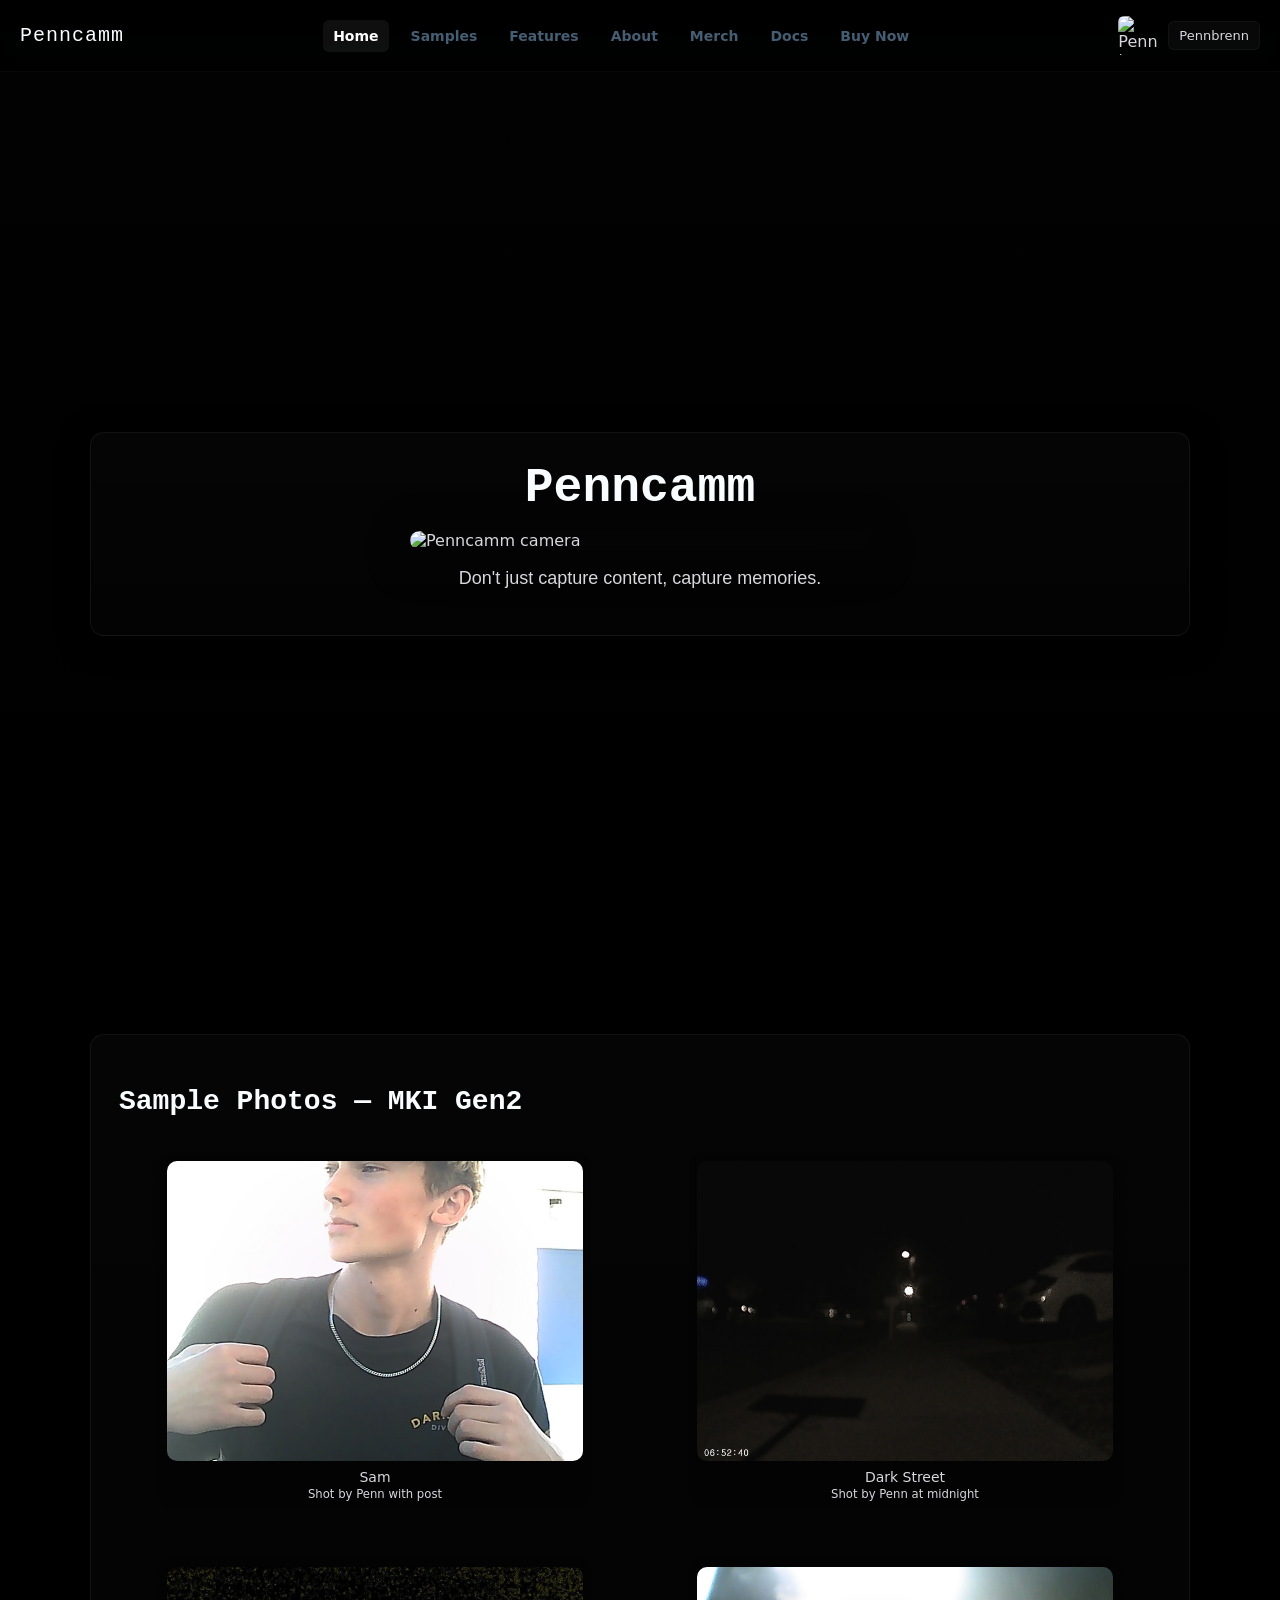
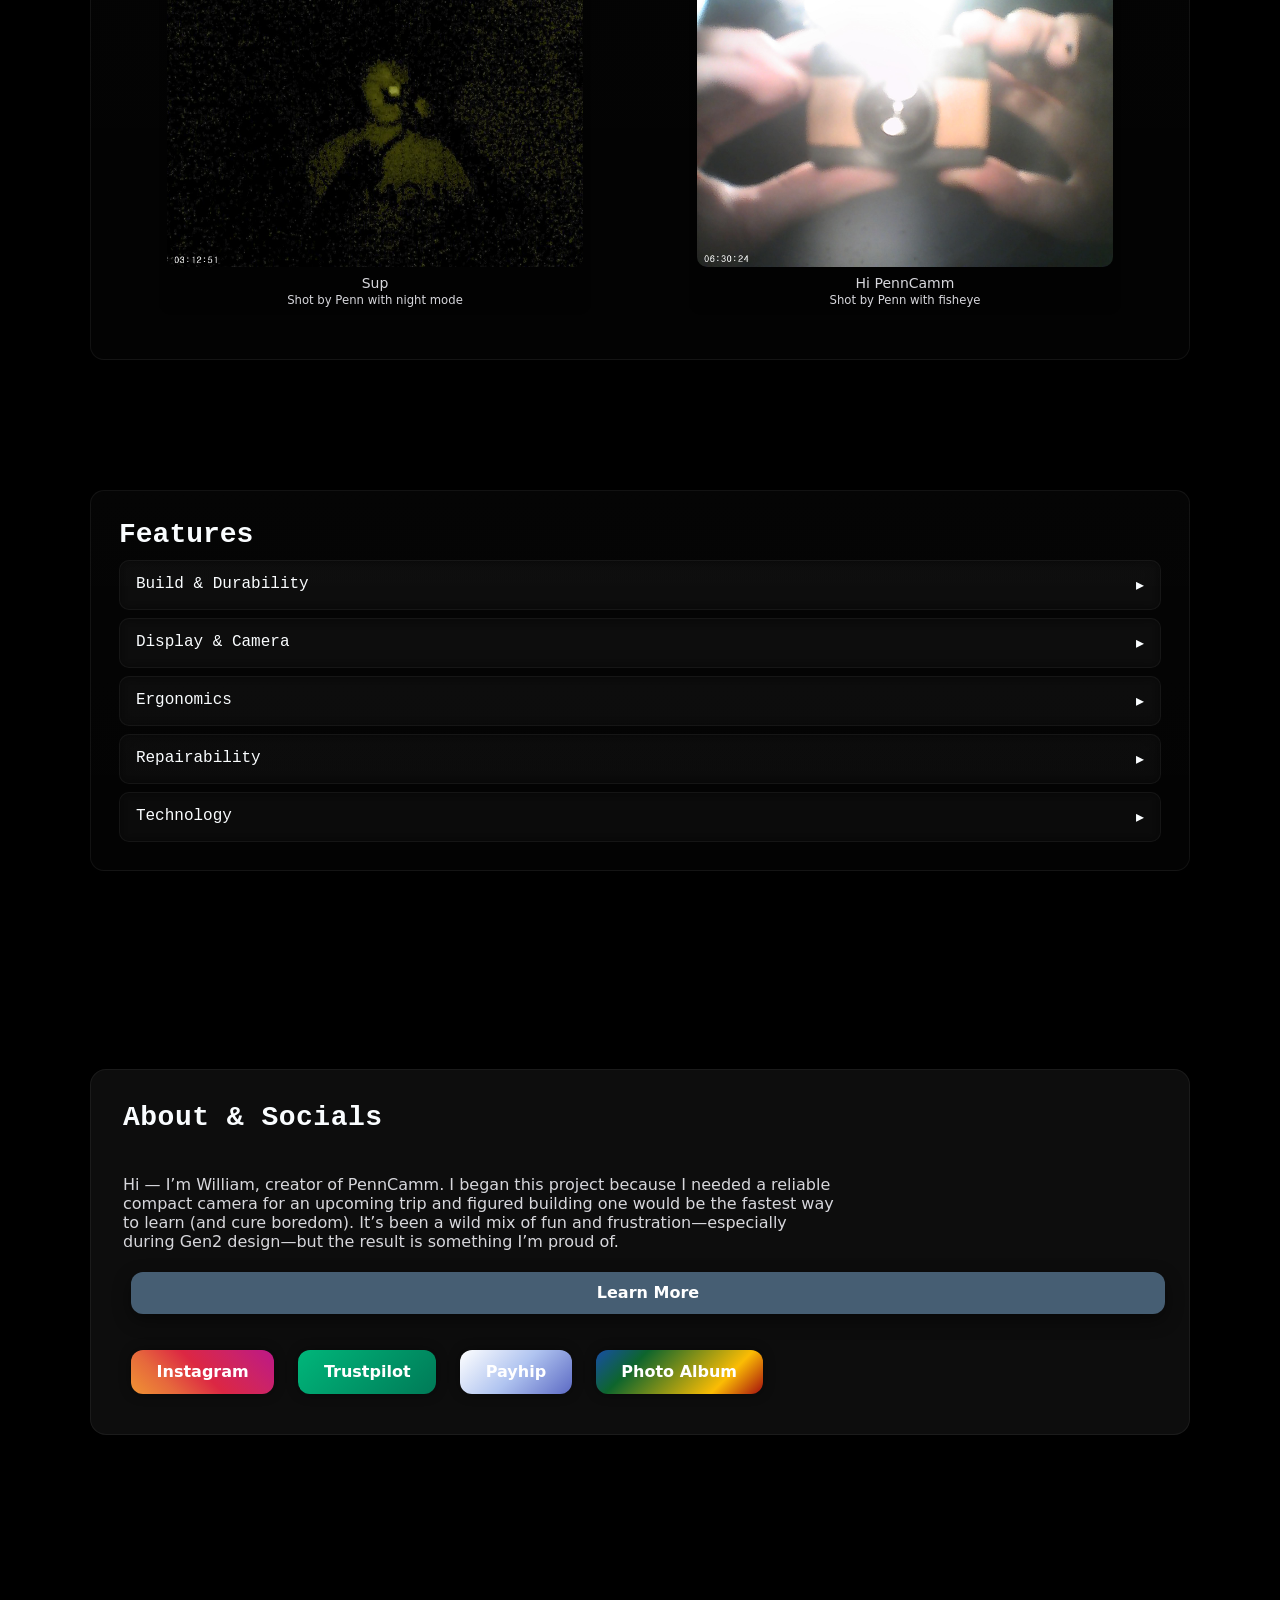
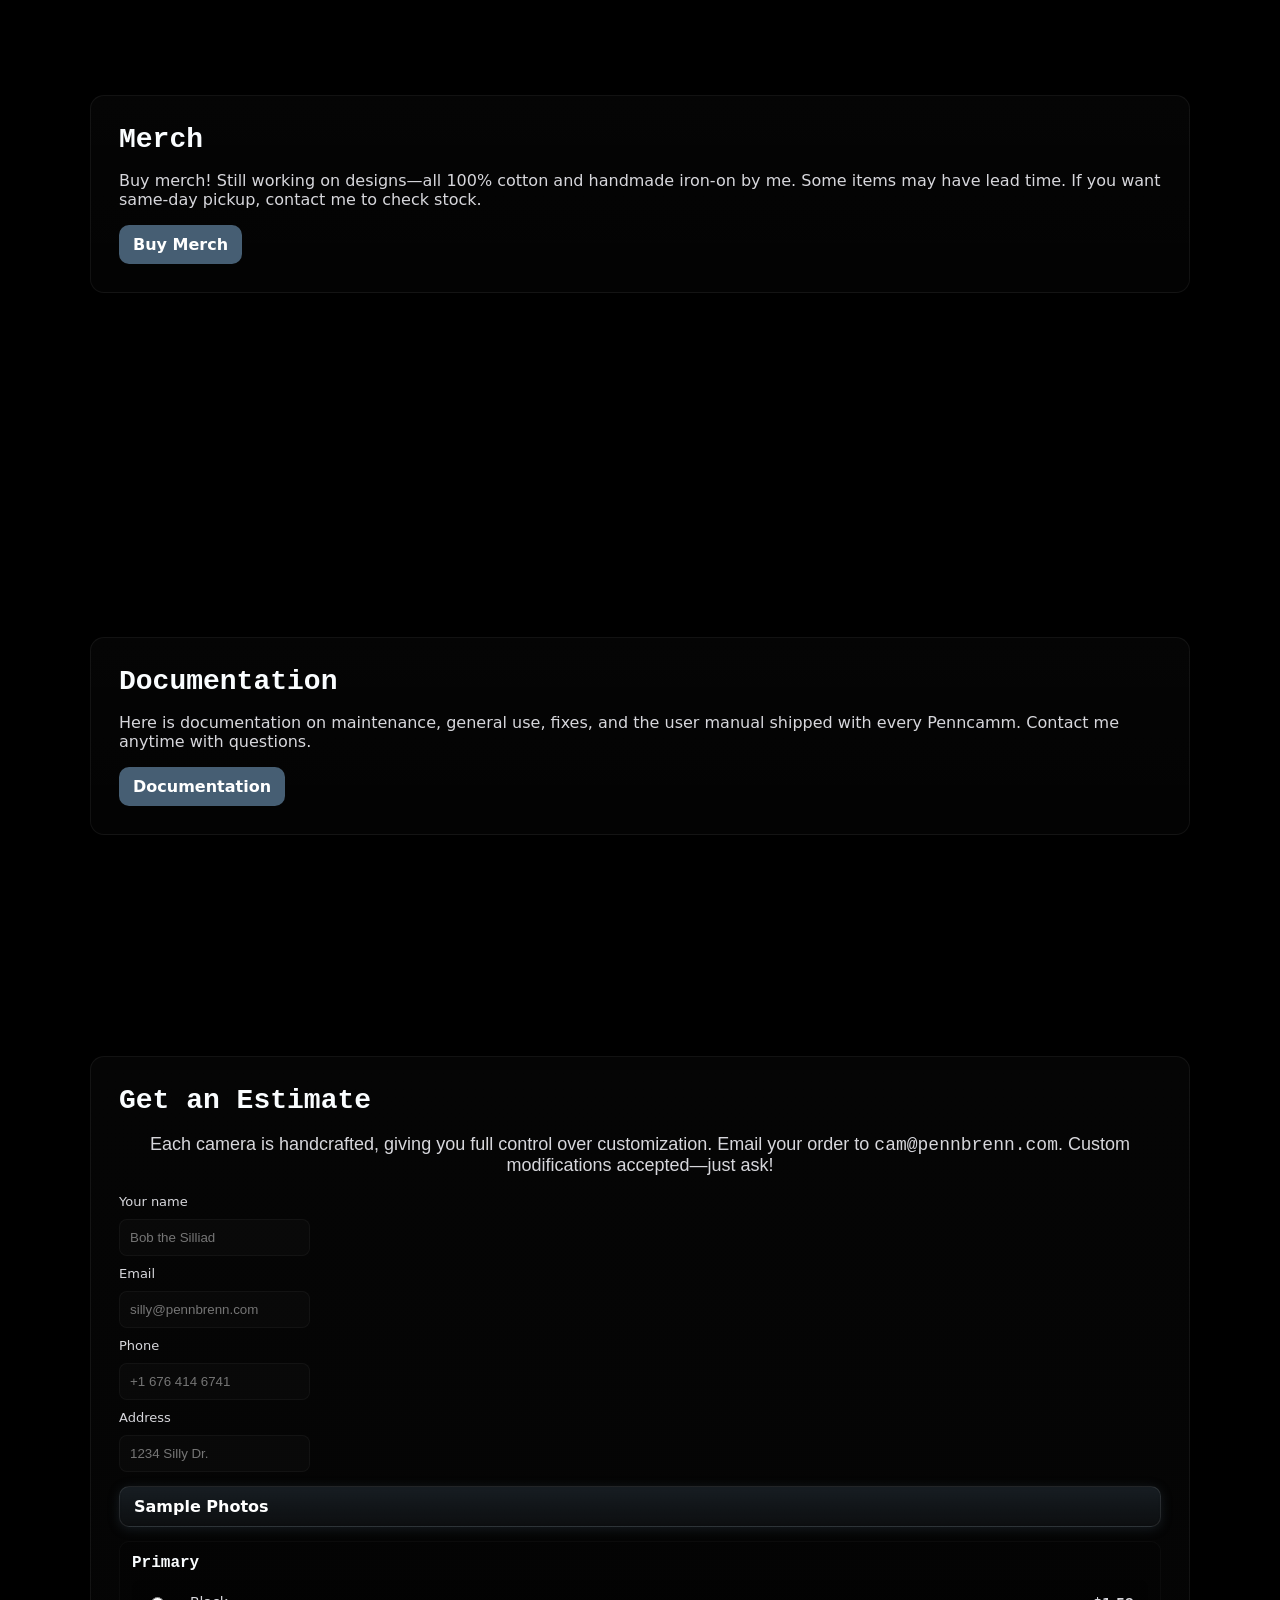
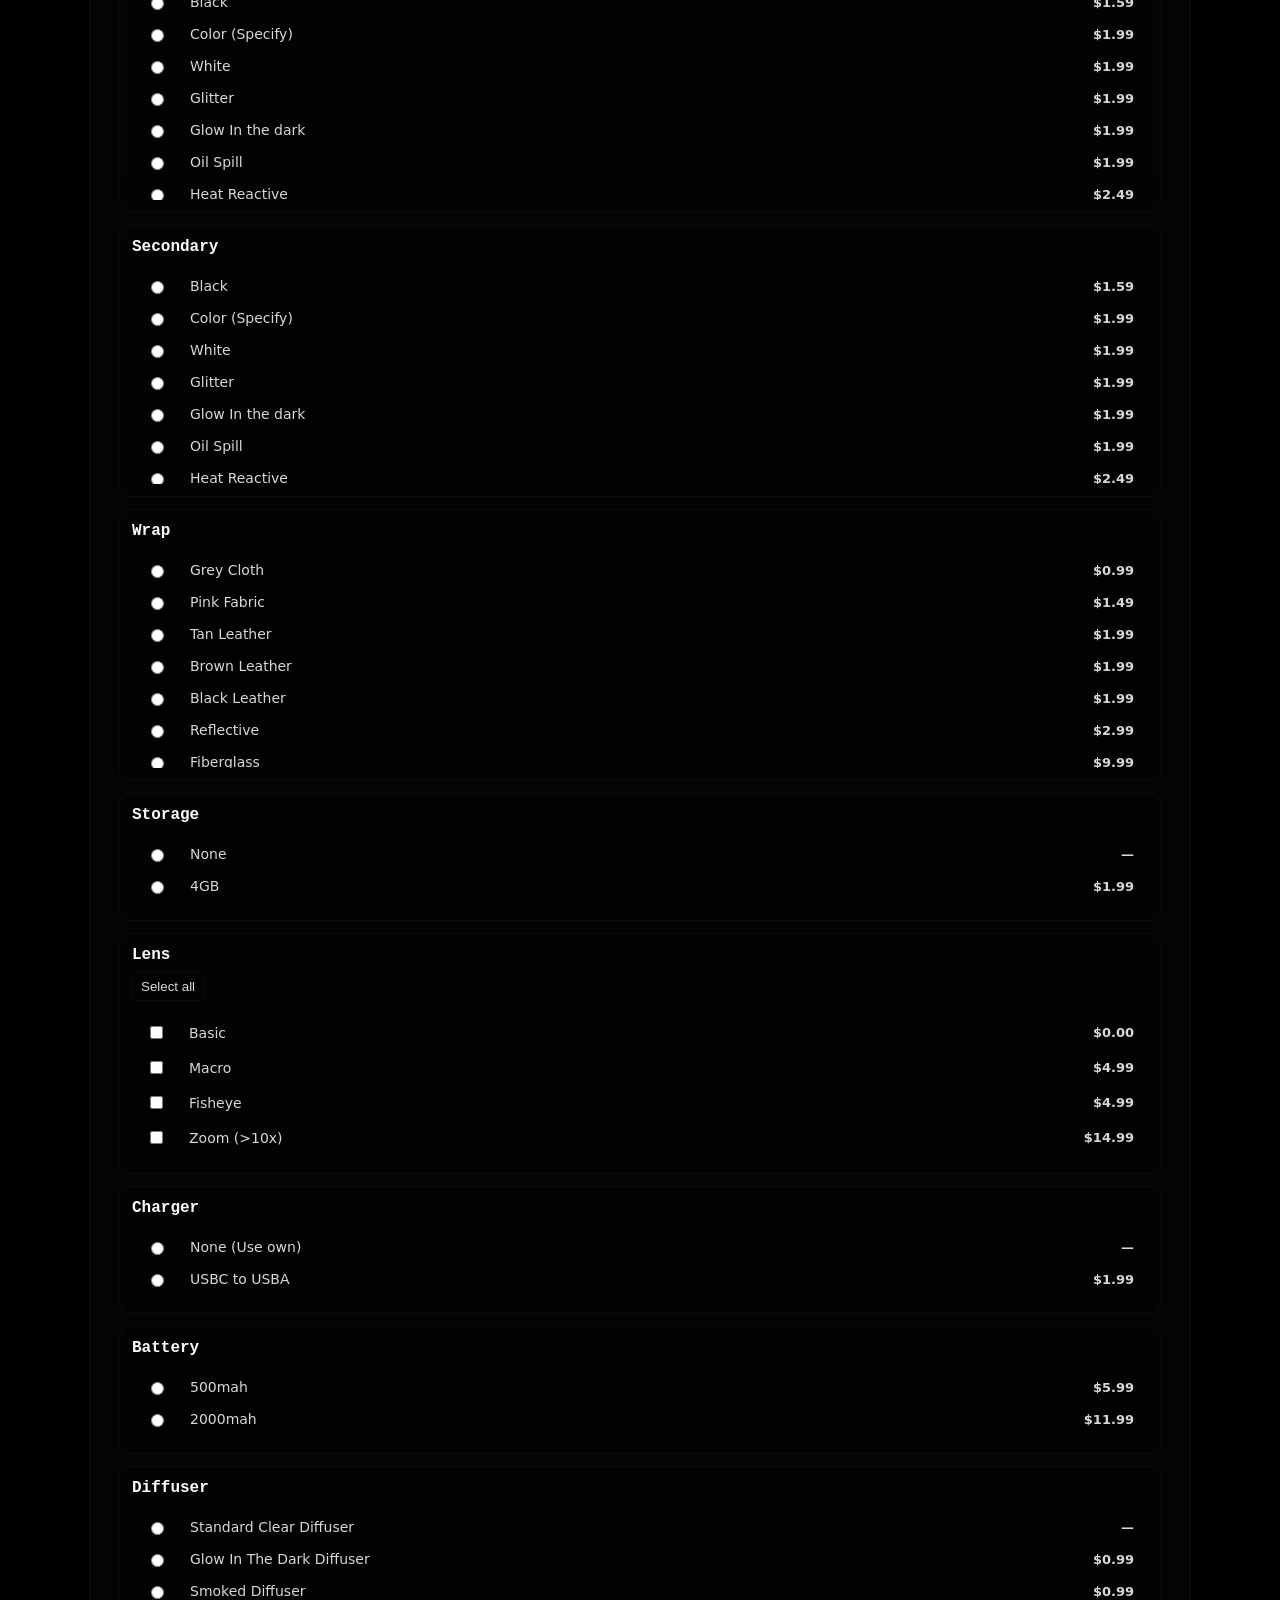
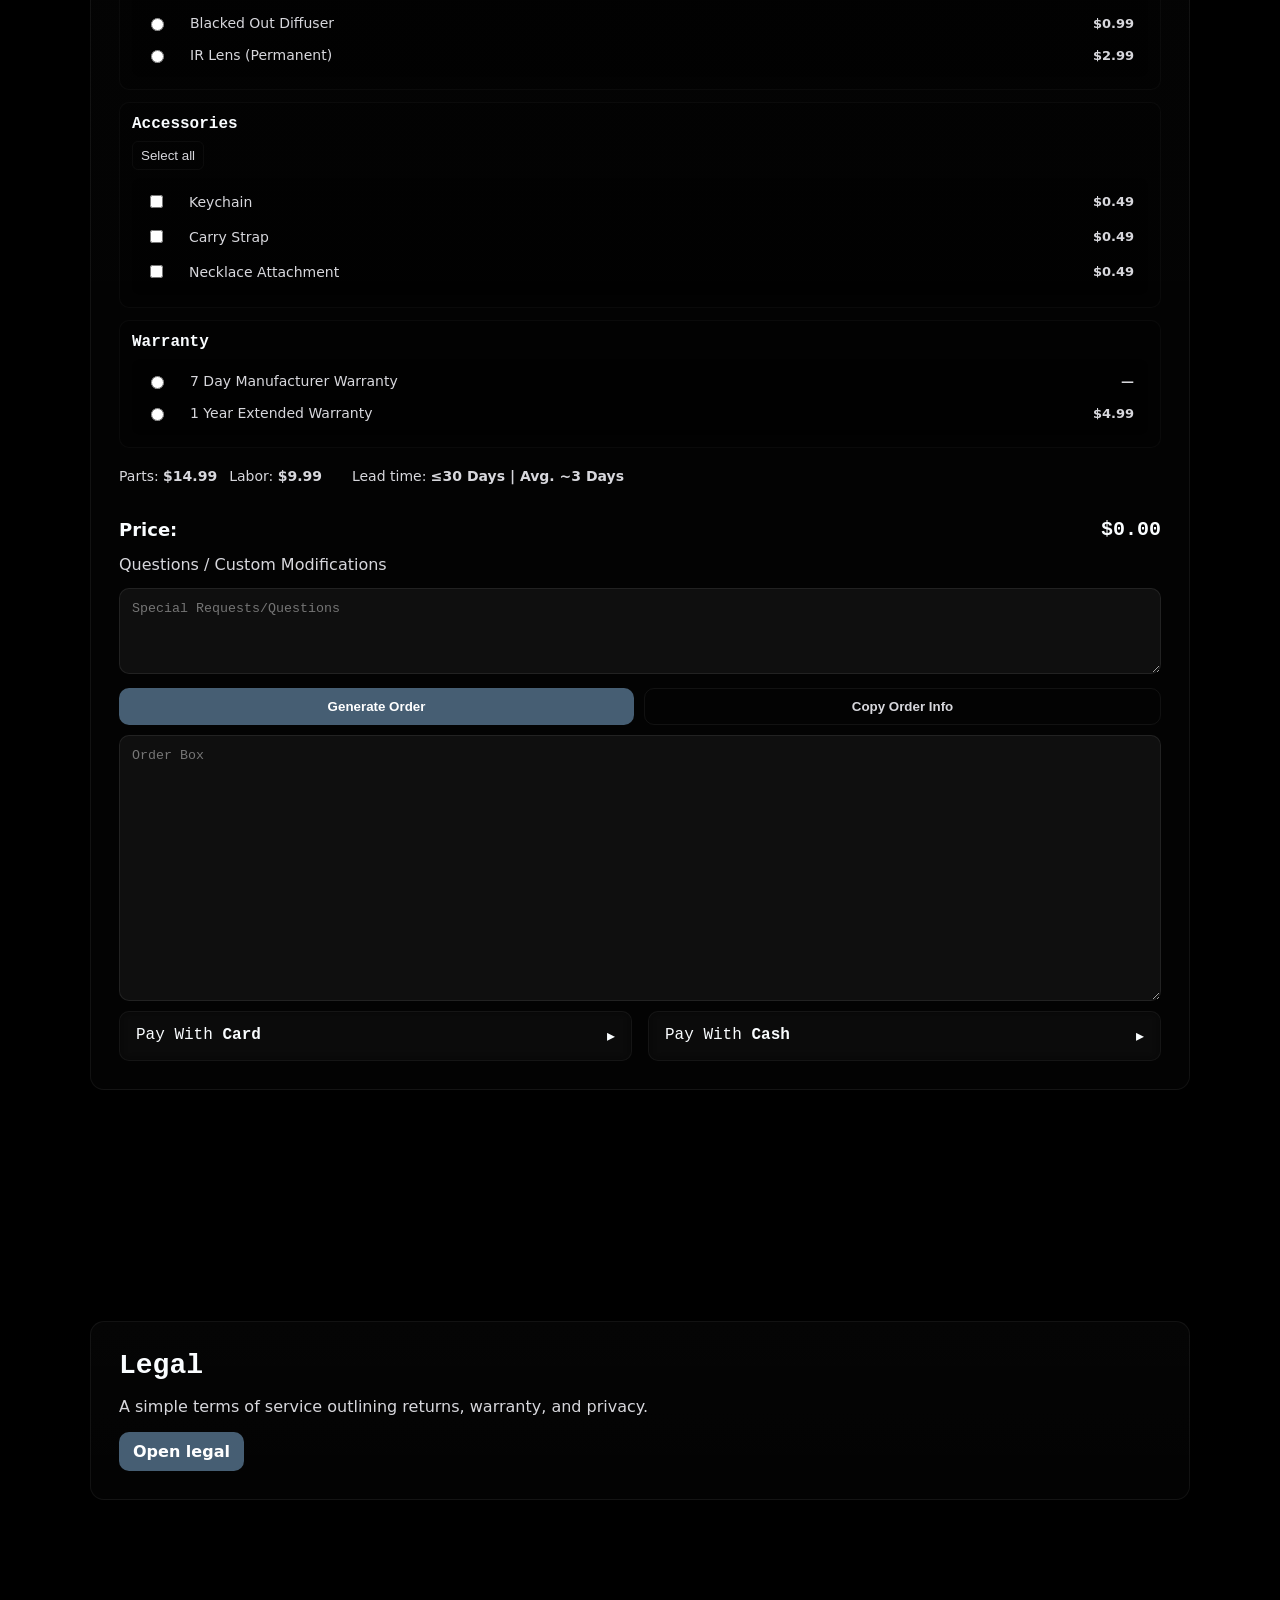
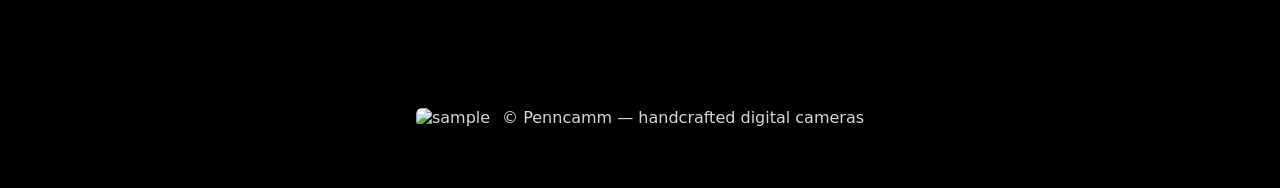
==== index.html @ 4f7b76f8 "Update index.html" ====
<!DOCTYPE html>
<html lang="en">
<head>
  <!-- ====================== META & HEAD ====================== -->
  <meta charset="utf-8" />
  <meta name="viewport" content="width=device-width, initial-scale=1" />
  <title>Penncamm</title>
  <meta name="description" content="Penncamm - Don't just capture content, capture memories" />
  <meta name="keywords" content="penn, camera, penncam, brenn, bren, pennbrenn, penncamm, william, villongco, pencam, cam" />

  <!-- Favicon -->
  <link rel="icon" type="image/png" href="favicon96.png" sizes="96x96" />

  <!-- Styles -->
  <link rel="stylesheet" href="index.css" />

  <!-- Inline Theme Styles -->
  <style>
    .seo-tags {
      position: absolute;
      left: -9999px;
      top: -9999px;
      width: 1px;
      height: 1px;
      overflow: hidden;
      white-space: nowrap;
    }
  </style>

  <!-- Google Analytics -->
  <script async src="https://www.googletagmanager.com/gtag/js?id=G-VV5DY5JBSZ"></script>
  <script>
    window.dataLayer = window.dataLayer || [];
    function gtag(){dataLayer.push(arguments);}  
    gtag('js', new Date());
    gtag('config', 'G-VV5DY5JBSZ');
  </script>
</head>
<body>

  <!-- ====================== HEADER ====================== -->
  <header id="site-header" class="site-header">
    <div class="header-left">Penncamm</div>

    <nav class="header-nav" id="nav">
      <a href="#home" class="nav-item active" data-target="home">Home</a>
      <a href="#samples" class="nav-item" data-target="samples">Samples</a>
      <a href="#features" class="nav-item" data-target="features">Features</a>
      <a href="#about" class="nav-item" data-target="about">About</a>
      <a href="#merch" class="nav-item" data-target="merch">Merch</a>
      <a href="#docs" class="nav-item" data-target="docs">Docs</a>
      <a href="#buy" class="nav-item" data-target="buy">Buy Now</a>
    </nav>

    <div class="header-right">
      <img src="favicon96.png" alt="Penncamm logo" class="logo" />
      <a class="webring-btn" href="https://www.pennbrenn.com" target="_blank" rel="noopener">Pennbrenn</a>
    </div>
  </header>


  <!-- ====================== MAIN ====================== -->
  <main id="main">

    <!-- ========== HERO / HOME SECTION ========== -->
    <section id="home" class="panel hero">
      <div class="glass">
        <h1 class="title">Penncamm</h1>
        <img src="penncammcam.png" alt="Penncamm camera" class="hero-image" />
        <p class="lead">Don't just capture content, capture memories.</p>
      </div>
    </section>


    <!-- ========== SAMPLES SECTION ========== -->
    <section id="samples" class="panel">
      <div id="samples-glass">
        <h2 id="samples-header">Sample Photos — MKI Gen2</h2>
        <div id="samples-grid">

          <figure>
            <img src="samples/sam.jpg" alt="Sam" />
            <figcaption>Sam<br><small>Shot by Penn with post</small></figcaption>
          </figure>

          <figure>
            <img src="samples/quiet.jpg" alt="Dark Street" />
            <figcaption>Dark Street<br><small>Shot by Penn at midnight</small></figcaption>
          </figure>

          <figure>
            <img src="samples/dark.jpg" alt="Dark Room" />
            <figcaption>Sup<br><small>Shot by Penn with night mode</small></figcaption>
          </figure>

          <figure>
            <img src="samples/hi.jpg" alt="Penncamm In Mirror" />
            <figcaption>Hi PennCamm<br><small>Shot by Penn with fisheye</small></figcaption>
          </figure>

        </div>
      </div>
    </section>


    <!-- ========== FEATURES SECTION ========== -->
    <section id="features" class="panel features">
      <div class="glass">
        <h2 class="section-title">Features</h2>

        <div class="accordion-list">

          <!-- Build & Durability -->
          <div class="accordion-item">
            <button class="accordion-toggle">
              <span>Build & Durability</span>
              <span class="arrow">▸</span>
            </button>
            <div class="accordion-content">
              <ul>
                <li>Stainless steel or reinforced polymer frame</li>
                <li>Options for a carbon fiber wrap</li>
                <li>Built to survive everyday use</li>
                <li>Guaranteed throw tested</li>
              </ul>
            </div>
          </div>

          <!-- Display & Camera -->
          <div class="accordion-item">
            <button class="accordion-toggle">
              <span>Display & Camera</span>
              <span class="arrow">▸</span>
            </button>
            <div class="accordion-content">
              <ul>
                <li>High-definition screen</li>
                <li>Accurate color reproduction</li>
                <li>Many lenses to choose from</li>
                <li>8MP sensor recording in FHD</li>
              </ul>
            </div>
          </div>

          <!-- Ergonomics -->
          <div class="accordion-item">
            <button class="accordion-toggle">
              <span>Ergonomics</span>
              <span class="arrow">▸</span>
            </button>
            <div class="accordion-content">
              <ul>
                <li>Textured leather or fabric grip</li>
                <li>Comfortable non-slip design</li>
                <li>Easy-to-press buttons</li>
                <li>Simply swappable lenses</li>
              </ul>
            </div>
          </div>

          <!-- Repairability -->
          <div class="accordion-item">
            <button class="accordion-toggle">
              <span>Repairability</span>
              <span class="arrow">▸</span>
            </button>
            <div class="accordion-content">
              <ul>
                <li>Designed to be serviceable</li>
                <li>Repair support available</li>
                <li>Extended warranty options</li>
                <li>6 screws for disassembly</li>
              </ul>
            </div>
          </div>

          <!-- Technology -->
          <div class="accordion-item">
            <button class="accordion-toggle">
              <span>Technology</span>
              <span class="arrow">▸</span>
            </button>
            <div class="accordion-content">
              <ul>
                <li>Up to 2000mAh long-life battery</li>
                <li>Minimal, intuitive interface</li>
                <li>High-performance flash (Can glow in dark)</li>
                <li>High-speed auto exposure</li>
              </ul>
            </div>
          </div>

        </div>
      </div>
    </section>


    <!-- ========== ABOUT SECTION ========== -->
    <section id="about" class="panel about">
      <div class="glass">
        <h2 class="section-title">About & Socials</h2>

        <p class="paragraph">
          Hi — I’m William, creator of PennCamm. I began this project because I needed a
          reliable compact camera for an upcoming trip and figured building one would be
          the fastest way to learn (and cure boredom). It’s been a wild mix of fun and
          frustration—especially during Gen2 design—but the result is something I’m proud of.
        </p>

        <a class="btn" href="https://www.pennbrenn.com" target="_blank" rel="noopener">Learn More</a>

        <div class="combined-buttons">
          <a class="insta ghost" href="https://www.instagram.com/penncammofficial/" target="_blank" rel="noopener">Instagram</a>
          <a class="trust ghost" href="https://www.trustpilot.com/review/cam.pennbrenn.com" target="_blank" rel="noopener">Trustpilot</a>
          <a class="payhip ghost" href="https://payhip.com/PennCamm" target="_blank" rel="noopener">Payhip</a>
          <a class="google ghost" href="https://photos.app.goo.gl/JzjZwhkmQQj8LL4k7" target="_blank" rel="noopener">Photo Album</a>
        </div>
      </div>
    </section>


    <!-- ========== MERCH SECTION ========== -->
    <section id="merch" class="panel merch">
      <div class="glass">
        <h2 class="section-title">Merch</h2>

        <p class="paragraph">
          Buy merch! Still working on designs—all 100% cotton and handmade iron-on by me.
          Some items may have lead time. If you want same-day pickup, contact me to check stock.
        </p>

        <a class="btn" href="https://payhip.com/penncamm" target="_blank" rel="noopener">Buy Merch</a>
      </div>
    </section>


    <!-- ========== DOCS SECTION ========== -->
    <section id="docs" class="panel docs">
      <div class="glass">
        <h2 class="section-title">Documentation</h2>

        <p class="paragraph">
          Here is documentation on maintenance, general use, fixes, and the user manual
          shipped with every Penncamm. Contact me anytime with questions.
        </p>

        <a class="btn" href="docs.html" target="_blank" rel="noopener">Documentation</a>
      </div>
    </section>


    <!-- ========== BUY / ESTIMATE SECTION ========== -->
    <section id="buy" class="panel buy">
      <div class="glass">

        <h2 class="section-title">Get an Estimate</h2>
        <p class="lead small">
          Each camera is handcrafted, giving you full control over customization.
          Email your order to <code>cam@pennbrenn.com</code>.
          Custom modifications accepted—just ask!
        </p>

        <!-- Customer Info -->
        <form id="estimate-form" class="estimate-form" onsubmit="return false;">
          <div class="form-row">
            <label for="customer-name">Your name</label>
            <input id="customer-name" type="text" placeholder="Bob the Silliad" autocomplete="name" />

            <label for="customer-email">Email</label>
            <input id="customer-email" type="email" placeholder="silly@pennbrenn.com" autocomplete="email" />

            <label for="customer-phone">Phone</label>
            <input id="customer-phone" type="tel" placeholder="+1 676 414 6741" autocomplete="tel" />

            <label for="customer-address">Address</label>
            <input id="customer-address" type="text" placeholder="1234 Silly Dr." autocomplete="street-address" />
          </div>

          <!-- Materials Link -->
          <a id="material-btn" class="btn ghost" href="https://docs.google.com/spreadsheets/d/1t8GuPmQTD5rpYl0SmdKfXX6JCIt4-1mVY-l724QitlI/edit?usp=sharing" target="_blank" rel="noopener">
            Sample Photos
          </a>

          <!-- Dynamic Options Loaded via JSON -->
          <div id="options-container" class="options-container">
            <p class="muted">Loading options</p>
          </div>

          <!-- Fixed Fees -->
          <div class="fixed-fees">
            <div>Parts: <strong>$14.99</strong></div>
            <div>Labor: <strong>$9.99</strong></div>
            <div class="lead-time">Lead time: <strong>≤30 Days | Avg. ~3 Days</strong></div>
          </div>

          <!-- Total + Notes -->
          <div class="preview-and-total">
            <div class="total">
              <div>Price:</div>
              <div id="total-value" class="total-value">$0.00</div>
            </div>

            <label for="notes">Questions / Custom Modifications</label>
            <textarea id="notes" rows="4" placeholder="Special Requests/Questions"></textarea>

            <!-- Email Actions -->
            <div class="email-actions">
              <button id="generate" class="btn">Generate Order</button>
              <button id="copy" class="btn ghost">Copy Order Info</button>
              <textarea id="email-preview" rows="16" placeholder="Order Box"></textarea>
              <div id="pay-options">
          <div class="accordion-item">
            <button class="accordion-toggle">
              <span>Pay With <b>Card</b></span>
              <span class="arrow">▸</span>
            </button>
            <div class="accordion-content">
              <ul>
                <li><b>Instructions</b></li>
                <li>Copy order information</li>
                <li>Go to <a href="https://gl.me/u/GWqmZ8skMh4D"><em>https://gl.me/u/GWqmZ8skMh4D</em></a></li>
                <li>Add the price of the camera into <em>amount</em></li>
                <li>Paste order information into <em>note</em> and fill in your name</li>
                <li>Complete payment steps&nbsp;<small>(3rd party)</small></li>
              </ul>
            </div>
          </div>    
          <div class="accordion-item">
            <button class="accordion-toggle">
              <span>Pay With <b>Cash</b></span>
              <span class="arrow">▸</span>
            </button>
            <div class="accordion-content">
              <ul>
                <li><b>Instructions</b></li>
                <li>Copy order information</li>
                <li>Compose a new email to <a href="mailto:cam@pennbrenn.com"><em>cam@pennbrenn.com</em></a></li>
                <li>Paste order information into body</li>
                <li>Send email and await a response</li>
                <li>I will try to respond within the hour</li>
              </ul>
            </div>
          </div>           
            </div>
            </div>
          </div>
        </form>
      </div>
    </section>


    <!-- ========== LEGAL SECTION ========== -->
    <section id="legal" class="panel legal">
      <div class="glass">
        <h2 class="section-title">Legal</h2>
        <p class="paragraph">
          A simple terms of service outlining returns, warranty, and privacy.
        </p>
        <a class="btn" href="./legal.html" target="_blank">Open legal</a>
      </div>
    </section>


    <!-- ========== FOOTER ========== -->
    <footer class="site-footer">
      <div>
        <img src="favicon96.png" alt="sample" class="small-sample" />
      </div>
      <div>© Penncamm — handcrafted digital cameras</div>
    </footer>

  </main>


  <!-- ========== HIDDEN SEO TAGS ========== -->
  <h1 class="seo-tags">What is Penncamm?</h1>
  <p class="seo-tags">Penncamm is a customizable camera company based in California.</p>

  <h1 class="seo-tags">Pen cam</h1>
  <p class="seo-tags">Penncamm puts people over profit — don't just capture content, capture memories.</p>

  <h1 class="seo-tags">Is Penncamm a scam?</h1>
  <p class="seo-tags">Penncamm is a real company with a full warranty and money‑back guarantee.</p>


  <!-- Hidden mailto element -->
  <a id="mailto-link" href="#" style="display:none;"></a>


  <!-- ====================== INTERACTIVITY SCRIPTS ====================== -->
  <script>
    /* ================= HEADER NAV HIGHLIGHTING ================= */
    const header = document.getElementById('site-header');
    const navItems = Array.from(document.querySelectorAll('.nav-item'));
    const sections = Array.from(document.querySelectorAll('section.panel'));
    const headerHeight = header.offsetHeight;

    const obsOptions = {
      root: null,
      rootMargin: `-${headerHeight}px 0px 0px 0px`,
      threshold: 0.05
    };

    const sectionObserver = new IntersectionObserver((entries) => {
      entries.forEach(entry => {
        const id = entry.target.id;
        const navLink = document.querySelector(`.nav-item[data-target="${id}"]`);

        if (entry.isIntersecting) {
          navItems.forEach(n => n.classList.remove('active'));
          if (navLink) navLink.classList.add('active');
        }
      });
    }, obsOptions);

    sections.forEach(s => sectionObserver.observe(s));


    /* ================= SMOOTH SCROLLING ================= */
    document.querySelectorAll('.nav-item').forEach(a => {
      a.addEventListener('click', (e) => {
        e.preventDefault();
        const target = document.getElementById(a.dataset.target);
        const y = target.getBoundingClientRect().top + window.scrollY - headerHeight - 10;
        window.scrollTo({ top: y, behavior: 'smooth' });
      });
    });


    /* ================= ACCORDION ================= */
    document.querySelectorAll('.accordion-toggle').forEach(btn => {
      btn.addEventListener('click', () => {
        const item = btn.parentElement;
        item.classList.toggle('active');
      });
    });


    /* ================= OPTIONS & PRICE CALC ================= */
    const optionsContainer = document.getElementById('options-container');
    let OPTIONS = null;
    let selected = {
      Primary: [], Secondary: [], Wrap: [], Storage: [], Lens: [], Charger: [],
      Battery: [], Diffuser: [], Accessories: [], Warranty: []
    };

    function money(n) { return `$${Number(n).toFixed(2)}`; }

    async function loadOptions() {
      try {
        const res = await fetch('options.json');
        OPTIONS = await res.json();
      } catch (err) {
        console.error('Could not load options.json', err);
        optionsContainer.innerHTML = '<p class="error">ERROR: Option file not found</p>';
        return;
      }

      optionsContainer.innerHTML = '';

      Object.keys(OPTIONS).forEach(cat => {
        const box = document.createElement('div');
        box.className = 'option-box';

        const title = document.createElement('h4');
        title.textContent = cat;
        box.appendChild(title);

        /* Multi-select categories */
        if (['Lens', 'Accessories'].includes(cat)) {
          const selectAll = document.createElement('button');
          selectAll.type = 'button';
          selectAll.className = 'select-all';
          selectAll.textContent = 'Select all';

          const list = document.createElement('div');
          list.className = 'option-list multi';

          OPTIONS[cat].forEach(opt => {
            const label = document.createElement('label');
            label.className = 'optrow';

            const cb = document.createElement('input');
            cb.type = 'checkbox';
            cb.dataset.cat = cat;
            cb.value = opt.name;
            cb.dataset.price = opt.price;

            const name = document.createElement('span');
            name.className = 'opt-name';
            name.textContent = opt.name;

            const price = document.createElement('span');
            price.className = 'opt-price';
            price.textContent = money(opt.price);

            label.appendChild(cb);
            label.appendChild(name);
            label.appendChild(price);
            list.appendChild(label);
          });

          box.appendChild(selectAll);
          box.appendChild(list);

          selectAll.addEventListener('click', () => {
            const checks = list.querySelectorAll('input[type="checkbox"]');
            const allChecked = Array.from(checks).every(c => c.checked);
            checks.forEach(c => c.checked = !allChecked);
            updateSelection();
          });

        } else {
          /* Single-choice categories */
          const sel = document.createElement('div');
          sel.className = 'option-list single';

          OPTIONS[cat].forEach(opt => {
            const label = document.createElement('label');
            label.className = 'optrow';

            const rb = document.createElement('input');
            rb.type = 'radio';
            rb.name = `radio-${cat}`;
            rb.dataset.cat = cat;
            rb.value = opt.name;
            rb.dataset.price = opt.price;

            const name = document.createElement('span');
            name.className = 'opt-name';
            name.textContent = opt.name;

            const price = document.createElement('span');
            price.className = 'opt-price';
            price.textContent = opt.price ? money(opt.price) : '—';

            label.appendChild(rb);
            label.appendChild(name);
            label.appendChild(price);
            sel.appendChild(label);
          });

          box.appendChild(sel);
        }

        optionsContainer.appendChild(box);
      });

      optionsContainer.addEventListener('change', updateSelection);
      document.getElementById('generate').addEventListener('click', generateEmail);
      document.getElementById('copy').addEventListener('click', copyEmailText);
    }

    function updateSelection() {
      selected = {
        Primary: [], Secondary: [], Wrap: [], Storage: [], Lens: [], Charger: [],
        Battery: [], Diffuser: [], Accessories: [], Warranty: []
      };

      const inputs = optionsContainer.querySelectorAll('input');
      inputs.forEach(i => {
        const cat = i.dataset.cat;
        const name = i.value;
        const price = parseFloat(i.dataset.price) || 0;
        if (!cat) return;

        if (i.type === 'checkbox' && i.checked) {
          selected[cat].push({ name, price });

        } else if (i.type === 'radio' && i.checked) {
          selected[cat] = [{ name, price }];
        }
      });

      const parts = 14.99;
      const labor = 9.99;

      let total = parts + labor;
      Object.keys(selected).forEach(cat => {
        selected[cat].forEach(it => total += Number(it.price) || 0);
      });

      document.getElementById('total-value').textContent = money(total);
      buildEmailPreview(total);
    }

    function buildEmailPreview(total) {
      const name = document.getElementById('customer-name').value || '[Name]';
      const email = document.getElementById('customer-email').value || '[Email]';
      const phone = document.getElementById('customer-phone').value || '[Phone]';
      const address = document.getElementById('customer-address').value || '[Address]';
      const notes = document.getElementById('notes').value || '';

      const lines = [];
      lines.push('Penncamm custom quote request');
      lines.push(`To: cam@pennbrenn.com`);
      lines.push(`From: ${email}`);
      lines.push(`Name: ${name}`);
      lines.push(`Phone: ${phone}`);
      lines.push(`Address: ${address}`);
      lines.push('Options:');

      Object.keys(selected).forEach(cat => {
        if (selected[cat].length === 0) return;
        lines.push(`${cat}:`);
        selected[cat].forEach(it => lines.push(` - ${it.name} — ${money(it.price)}`));
      });

      lines.push(`Parts: ${money(14.99)}`);
      lines.push(`Labor: ${money(9.99)}`);
      lines.push(`Estimated total: ${money(total)}`);
      lines.push('');
      lines.push('By purchasing this Penncamm© I agree to the terms of service.');

      if (notes) {
        lines.push('Notes:');
        lines.push(notes);
      }

      const emailText = lines.join('\n');
      document.getElementById('email-preview').value = emailText;

      const subject = encodeURIComponent('Penncamm custom quote request');
      const body = encodeURIComponent(emailText);
      const mailto = `mailto:cam@pennbrenn.com?subject=${subject}&body=${body}`;
      document.getElementById('mailto-link').href = mailto;
    }

    function generateEmail() {
      updateSelection();
      alert('Copy the text and proceed to the next step. Feel free to review or edit your order.');
    }

    function copyEmailText() {
      const preview = document.getElementById('email-preview');
      preview.select();
      preview.setSelectionRange(0, 99999);

      try {
        document.execCommand('copy');
        alert('Copied to clipboard.');
      } catch (e) {
        alert('Copy failed. Please copy manually.');
      }
    }

    window.addEventListener('load', loadOptions);
  </script>

</body>
</html>
---- index.css ----
:root {
    --title-color: #fafdff;
    /* Titles: courier */
    --para-color: #d7d7dc;
    /* Paragraph: Helvetica */
    --accent: #465e73;
    /* Accent color */
    --bg: #000000;
    /* Solid black base as requested */
    --glass-bg: rgba(255, 255, 255, 0.03);
    --glass-border: rgba(255, 255, 255, 0.06);
    --panel-gap: 2px;
    /* "void" size between sections (small) */
    --header-height: 72px;
    font-family: Helvetica, Arial, sans-serif;
    -webkit-font-smoothing: antialiased;
    -moz-osx-font-smoothing: grayscale;
}
:root {
    --color-a: #090e12;
    --color-b: #465e73;
}

:root {
    --accent-color: #465e73; /* your accent color */
}

a {
    color: var(--accent-color);
}

a:hover {
    color: var(--accent-color);
    opacity: 0.8; /* optional subtle hover */
}




/* no touch pleas */
@keyframes bgColorShift {
    from {
        background-color: var(--color-a);
    }
    to {
        background-color: var(--color-b);
    }
}
body {
    min-height: 100vh;
    display: grid;
    place-items: center;
    color: white;
    font-family: system-ui, -apple-system, "Segoe UI", Roboto, "Helvetica Neue", Arial;
}

@media (prefers-reduced-motion: reduce) {
    body {
        animation: none;
        background-color: var(--color-a);
    }
}

/* Scoped styles so they don't conflict with your main site */
#samples {
    display: flex;
    justify-content: center;
    align-items: flex-start;
    padding: 48px 18px;
}

#samples-glass {
    width: min(1100px, 96%);
    border-radius: 14px;
    padding: 28px;
    background: linear-gradient(180deg, rgba(255, 255, 255, 0.02), rgba(255, 255, 255, 0.01));
    border: 1px solid rgba(255, 255, 255, 0.06);
    box-shadow: 0 6px 30px rgba(0, 0, 0, 0.6);
    backdrop-filter: blur(6px) saturate(120%);
    color: var(--para-color);
    overflow: hidden;
}

#samples-header {
    color: var(--title-color);
    font-family: "Courier New", Courier, monospace;
    font-size: 28px;
    margin-bottom: 20px;
    text-align: left;
}

#samples-grid {
    display: grid;
    grid-template-columns: repeat(2, 1fr);
    gap: 18px;
}

#samples-grid figure {
    background: rgba(0, 0, 0, 0.25);
    border-radius: 12px;
    padding: 8px;
    display: flex;
    flex-direction: column;
    align-items: center;
    overflow: hidden;
    transition: transform 0.2s ease, box-shadow 0.2s ease;
}

#samples-grid figure:hover {
    transform: scale(1.5);
    box-shadow: 0 6px 25px rgba(0, 0, 0, 0.5);
}

#samples-grid img {
    width: 100%;
    height: 300px;
    object-fit: cover;
    border-radius: 10px;
}

#samples-grid figcaption {
    text-align: center;
    font-size: 14px;
    color: var(--para-color);
    margin-top: 8px;
}

@media (max-width: 700px) {
    #samples-grid {
        grid-template-columns: 1fr;
    }
    #samples-grid img {
        height: 240px;
    }
}

/* --- Social Button Styles --- */
#about {
    text-align: left;
    margin-top: 2em;
}

#about .glass {
    background: rgba(255, 255, 255, 0.05);
    backdrop-filter: blur(10px);
    border-radius: 16px;
    padding: 2rem;
    display: inline-block;
}

#about h2 {
    color: var(--title-color, #fafdff);
    margin-bottom: 1.5em;
    letter-spacing: 0.5px;
}

#about a {
    display: inline-block;
    color: #fff;
    font-weight: 600;
    text-decoration: none;
    border-radius: 12px;
    padding: 0.8em 1.6em;
    margin: 0.5em;
    transition: transform 0.2s ease, box-shadow 0.2s ease, opacity 0.2s ease;
    box-shadow: 0 0 12px rgba(0, 0, 0, 0.4);
}

#about a:hover {
    transform: scale(1.08);
    opacity: 0.95;
    box-shadow: 0 0 20px rgba(0, 0, 0, 0.6);
}

/* individuals */
.insta {
    background: linear-gradient(45deg, #f09433 0%, #e6683c 25%, #dc2743 50%, #cc2366 75%, #bc1888 100%);
}

.trust {
    background: linear-gradient(135deg, #00b67a 0%, #007a57 100%);
}

.payhip {
    background: linear-gradient(135deg, #ffffff 0%, #b0c4f0 50%, #5c6ac4 100%);
    color: #111;
    /* make text readable on pale gradient */
}
.google {
    background: linear-gradient(135deg, #174EA6 0%, #0D652D 25%, #FBBC04 75%, #A50E0E 100%);
}

/* small responsive tweaks so buttons look tidy */
#about .combined-buttons {
    margin-top: 1.25rem;
    display: flex;
    flex-wrap: wrap;
    gap: 0.5rem;
    align-items: center;
}

#about .paragraph {
    color: var(--para-color);
    margin: 0 0 0.8rem 0;
    max-width: 720px;
}

/* ensure .btn still looks consistent if used here */
#about .btn {
    background: var(--accent);
    width: 100%;
    text-align: center;
    color: #fff;
    border: none;
    padding: 0.7rem 1.1rem;
    border-radius: 12px;
    text-decoration: none;
    display: inline-block;
    box-shadow: 0 6px 18px rgba(0, 0, 0, 0.45);
}

@media (max-width:520px) {
    #about .combined-buttons {
        flex-direction: column;
        align-items: stretch;
    }
    #about .combined-buttons a {
        width: 100%;
        text-align: center;
    }
    #about .glass {
        width: 100%;
        display: block;
        padding: 1.25rem;
    }
}



html {
    scrollbar-color: #444 #111;
    /* thumb, track (Firefox only) */
    scrollbar-width: thin;
}

::-webkit-scrollbar {
    width: 8px;
}

::-webkit-scrollbar-track {
    background: #111;
}

::-webkit-scrollbar-thumb {
    background: #444;
    border-radius: 8px;
}

::-webkit-scrollbar-thumb:hover {
    background: #666;
}

#material-btn {
    background: linear-gradient(180deg, rgba(70, 94, 115, 0.25), rgba(70, 94, 115, 0.08));
    color: #fff !important;
    border: 1px solid rgba(255, 255, 255, 0.1);
    box-shadow: 0 2px 12px rgba(70, 94, 115, 0.25);
    transition: all 0.3s ease;
    backdrop-filter: blur(4px) saturate(120%);
}


#material-btn:hover {
    background: linear-gradient(180deg, rgba(70, 94, 115, 0.45), rgba(70, 94, 115, 0.15));
    transform: scale(1.1);
    box-shadow: 0 4px 20px rgba(70, 94, 115, 0.1);
}


* {
    box-sizing: border-box;
}
html, body {
    height: 100%;
    margin: 0;
    background: var(--bg);
    color: var(--para-color);
}

body::before {
    content: "";
    position: fixed;
    inset: 0;
    pointer-events: none;
    background: linear-gradient(180deg, rgba(70, 94, 115, 0.02), rgba(0, 0, 0, 0.08));
    mix-blend-mode: screen;
    z-index: 0;
    animation: bgColorShift 10s linear infinite alternate, slowFade 12s ease-in-out infinite alternate;
    z-index: 0;
}
@keyframes slowFade {
    0% {
        opacity: 0.6;
        transform: translateY(-8px);
    }
    100% {
        opacity: 0.9;
        transform: translateY(8px);
    }
}

/* Header */
.site-header {
    position: fixed;
    top: 0;
    left: 0;
    right: 0;
    height: var(--header-height);
    display: flex;
    align-items: center;
    justify-content: space-between;
    padding: 10px 20px;
    z-index: 1200;
    backdrop-filter: blur(6px) saturate(120%);
    background: linear-gradient(180deg, rgba(0, 0, 0, 0.6), rgba(0, 0, 0, 0.4));
    border-bottom: 1px solid rgba(255, 255, 255, 0.03);
}
.header-left {
    font-family: "Courier New", Courier, monospace;
    color: var(--title-color);
    font-size: 20px;
    letter-spacing: 1px;
}
.header-right {
    display: flex;
    align-items: center;
    gap: 10px;
}
.logo {
    width: 40px;
    height: 40px;
    object-fit: cover;
    border-radius: 6px;
}

/* Nav */
.header-nav {
    display: flex;
    gap: 12px;
    align-items: center;
}
.header-nav a {
    color: var(--accent);
    text-decoration: none;
    padding: 8px 10px;
    border-radius: 6px;
    font-weight: 600;
    font-size: 14px;
    transition: all .16s ease;
}
.header-nav a.active {
    color: #fff;
    background: rgba(255, 255, 255, 0.06);
}
.webring-btn {
    display: inline-block;
    padding: 6px 10px;
    color: var(--para-color);
    border-radius: 6px;
    text-decoration: none;
    background: rgba(255, 255, 255, 0.03);
    border: 1px solid rgba(255, 255, 255, 0.04);
    font-size: 13px;
}

/* main layout */
main {
    padding-top: calc(var(--header-height) + 12px);
    position: relative;
    z-index: 1;
}

/* Panels / glass */
.panel {
    min-height: 60vh;
    padding: 48px 18px;
    display: flex;
    align-items: center;
    justify-content: center;
}
.panel .glass {

    width: min(1100px, 96%);
    border-radius: 14px;
    padding: 28px;
    background: linear-gradient(180deg, rgba(255, 255, 255, 0.02), rgba(255, 255, 255, 0.01));
    border: 1px solid var(--glass-border);
    box-shadow: 0 6px 30px rgba(0, 0, 0, 0.6);
    backdrop-filter: blur(6px) saturate(120%);
    color: var(--para-color);
}


#pay-options {
    display: flex;
    flex-direction: row;
    width: 100%;
    gap: 16px; /* optional spacing */
}

#pay-options .accordion-item {
    flex: 1;          /* fill available space equally */
    width: 0;         /* prevents Bootstrap from forcing full width */
}


/* Accordion Container */
.accordion-list {
    display: flex;
    flex-direction: column;
    gap: 8px;
}

/* Each accordion item */
.accordion-item {
    border: 1px solid var(--glass-border);
    border-radius: 10px;
    background: rgba(255, 255, 255, 0.015);
    overflow: hidden;
    transition: border 0.2s ease;
}

/* Toggle button */
.accordion-toggle { 
    width: 100%;
    background: transparent;
    border: none;
    padding: 14px 16px;
    text-align: left;
    color: var(--title-color);
    font-family: "Courier New", Courier, monospace;
    font-size: 16px;
    display: flex;
    justify-content: space-between;
    cursor: pointer;
    backdrop-filter: blur(6px);
    transition: background 0.2s ease;
}

.accordion-toggle:hover {
    background: rgba(255, 255, 255, 0.04);
}

/* Arrow */
.accordion-toggle .arrow {
    transition: transform 0.28s ease;
}

/* Content that expands */
.accordion-content {
    max-height: 0;
    overflow: hidden;
    padding: 0 16px;
    opacity: 0;
    transition:
        max-height 0.35s ease,
        opacity 0.25s ease;
}

/* When item is active */
.accordion-item.active .accordion-content {
    max-height: 500px;
    opacity: 1;
    padding-bottom: 10px;
}

/* Rotate arrow on open */
.accordion-item.active .arrow {
    transform: rotate(90deg);
}

/* Bullet list styling */
.accordion-content ul {
    margin: 12px 0 0;
    padding-left: 18px;
    color: var(--para-color);
}

.accordion-content li {
    margin: 6px 0;
    font-size: 15px;
    line-height: 1.4;
}





/* smaller void between sections */
section.panel+section.panel {
    margin-top: var(--panel-gap);
}

/* hero */
.hero {
    min-height: 100vh;
    display: flex;
    align-items: center;
    justify-content: center;
}
.title {
    color: var(--title-color);
    font-family: "Courier New", Courier, monospace;
    font-size: 48px;
    margin: 0 0 16px 0;
    text-align: center;
}
.hero-image {
    display: block;
    max-width: 460px;
    width: 60%;
    height: auto;
    margin: 0 auto 12px auto;
    border-radius: 10px;
    box-shadow: 0 8px 40px rgba(0, 0, 0, 0.7);
}
.lead {
    color: var(--para-color);
    font-family: Helvetica, Arial, sans-serif;
    text-align: center;
    font-size: 18px;
}

/* samples */
.sample-grid {
    display: grid;
    grid-template-columns: repeat(4, 1fr);
    gap: 12px;
    margin-top: 12px;
}
.sample-grid img {
    width: 100%;
    height: 100%;
    object-fit: cover;
    border-radius: 8px;
    display: block;
}
.sample-grid figcaption {
    text-align: center;
    font-size: 13px;
    margin-top: 6px;
    color: var(--para-color);
}

/* features */
.section-title {
    color: var(--title-color);
    font-family: "Courier New", Courier, monospace;
    margin: 0 0 10px 0;
    font-size: 28px;
}
.features-columns {
    display: flex;
    gap: 24px;
    flex-wrap: wrap;
}
.features-columns>div {
    flex: 1 1 300px;
}

/* about */
.btn {
    display: inline-block;
    padding: 10px 14px;
    background: var(--accent);
    color: #fff;
    text-decoration: none;
    border-radius: 10px;
    border: none;
    cursor: pointer;
    font-weight: 600;
}
.btn.ghost {
    background: transparent;
    border: 1px solid rgba(255, 255, 255, 0.06);
    color: var(--para-color);
}

/* buy / estimate */
.estimate-form {
    display: flex;
    flex-direction: column;
    gap: 14px;
    margin-top: 10px;
}
.form-row {
    display: flex;
    gap: 10px;
    flex-wrap: wrap;
}
.form-row label {
    width: 100%;
    font-size: 13px;
    color: var(--para-color);
}
.form-row input, textarea {
    padding: 10px;
    border-radius: 8px;
    border: 1px solid rgba(255, 255, 255, 0.04);
    background: rgba(255, 255, 255, 0.02);
    color: var(--para-color);
    min-width: 180px;
}
.options-container {
    display: flex;
    flex-direction: column;
    gap: 12px;
}

/* option boxes */
.option-box {
    background: rgba(0, 0, 0, 0.2);
    border-radius: 10px;
    padding: 12px;
    border: 1px solid rgba(255, 255, 255, 0.03);
}
.option-box h4 {
    margin: 0 0 8px 0;
    color: var(--title-color);
    font-family: "Courier New", Courier, monospace;
    font-size: 16px;
}
.option-list {
    display: block;
    max-height: 220px;
    overflow: auto;
    padding: 6px;
    border-radius: 8px;
    background: rgba(0, 0, 0, 0.35);
}
.option-list.single .optrow, .option-list.multi .optrow {
    display: flex;
    align-items: center;
    justify-content: space-between;
    gap: 10px;
    padding: 8px;
    border-radius: 6px;
    color: var(--para-color);
}
.optrow input[type="radio"], .optrow input[type="checkbox"] {
    accent-color: var(--accent);
    margin-right: 10px;
    background: black;
}
.opt-name {
    flex: 1;
    text-align: left;
    font-size: 14px;
    padding-left: 6px;
}
.opt-price {
    font-weight: 700;
    font-size: 13px;
    color: var(--para-color);
}

/* select-all button */
.select-all {
    display: inline-block;
    margin-bottom: 8px;
    background: transparent;
    color: var(--para-color);
    border: 1px solid rgba(255, 255, 255, 0.04);
    padding: 6px 8px;
    border-radius: 6px;
    cursor: pointer;
}

/* fixed fees area */
.fixed-fees {
    display: flex;
    gap: 12px;
    justify-content: flex-start;
    align-items: center;
    font-size: 14px;
    color: var(--para-color);
    margin-top: 6px;
}
.lead-time {
    margin-left: 18px;
    color: var(--para-color);
}

/* preview area */
.preview-and-total {
    margin-top: 12px;
    display: flex;
    flex-direction: column;
    gap: 8px;
}
.total {
    display: flex;
    justify-content: space-between;
    align-items: center;
    font-size: 18px;
}
.total-value {
    font-family: "Courier New", Courier, monospace;
    color: var(--title-color);
    font-size: 20px;
}

/* footer */
.site-footer {
    margin: 28px 0 60px 0;
    display: flex;
    gap: 12px;
    align-items: center;
    justify-content: center;
    color: var(--para-color);
}
.small-sample {
    width: 40px;
    height: 40px;
    object-fit: cover;
    border-radius: 6px;
}

.muted {
    color: rgba(215, 215, 220, 0.6);
}
.error {
    color: #ff6666;
}

/* responsiveness */
@media (max-width:900px) {
    .sample-grid {
        grid-template-columns: repeat(2, 1fr);
    }
    .features-columns {
        flex-direction: column;
    }
    .hero-image {
        width: 80%;
        max-width: 360px;
    }
}
@media (max-width:520px) {
    .header-nav {
        display: none;
    }
    .site-header {
        padding: 10px 12px;
    }
    .title {
        font-size: 34px;
    }
    .panel {
        padding: 26px 12px;
    }
}




/* --- Order Preview Fix --- */

/* Container inside Buy section */
.preview-and-total {
    display: flex;
    flex-direction: column;
    gap: 14px;
    margin-top: 20px;
    width: 100%;
}

/* Total box layout */
.preview-and-total .total {
    display: flex;
    justify-content: space-between;
    font-size: 18px;
    font-weight: 600;
    color: var(--title-color);
}

/* Textareas (notes + email preview) */
#notes,
#email-preview {
    width: 100%;
    max-width: 100%;
    box-sizing: border-box;
    border-radius: 10px;
    padding: 12px;
    background: rgba(255, 255, 255, 0.05);
    border: 1px solid rgba(255, 255, 255, 0.08);
    color: var(--para-color);
    resize: vertical;
}

/* Buttons row */
.email-actions {
    width: 100%;
    display: flex;
    flex-wrap: wrap;
    gap: 10px;
}

/* Make buttons behave nicely */
.email-actions .btn,
.email-actions .ghost {
    flex: 1;
    min-width: 160px;
    text-align: center;
}

/* Label above order box */
.email-actions+label {
    margin-top: 8px;
}
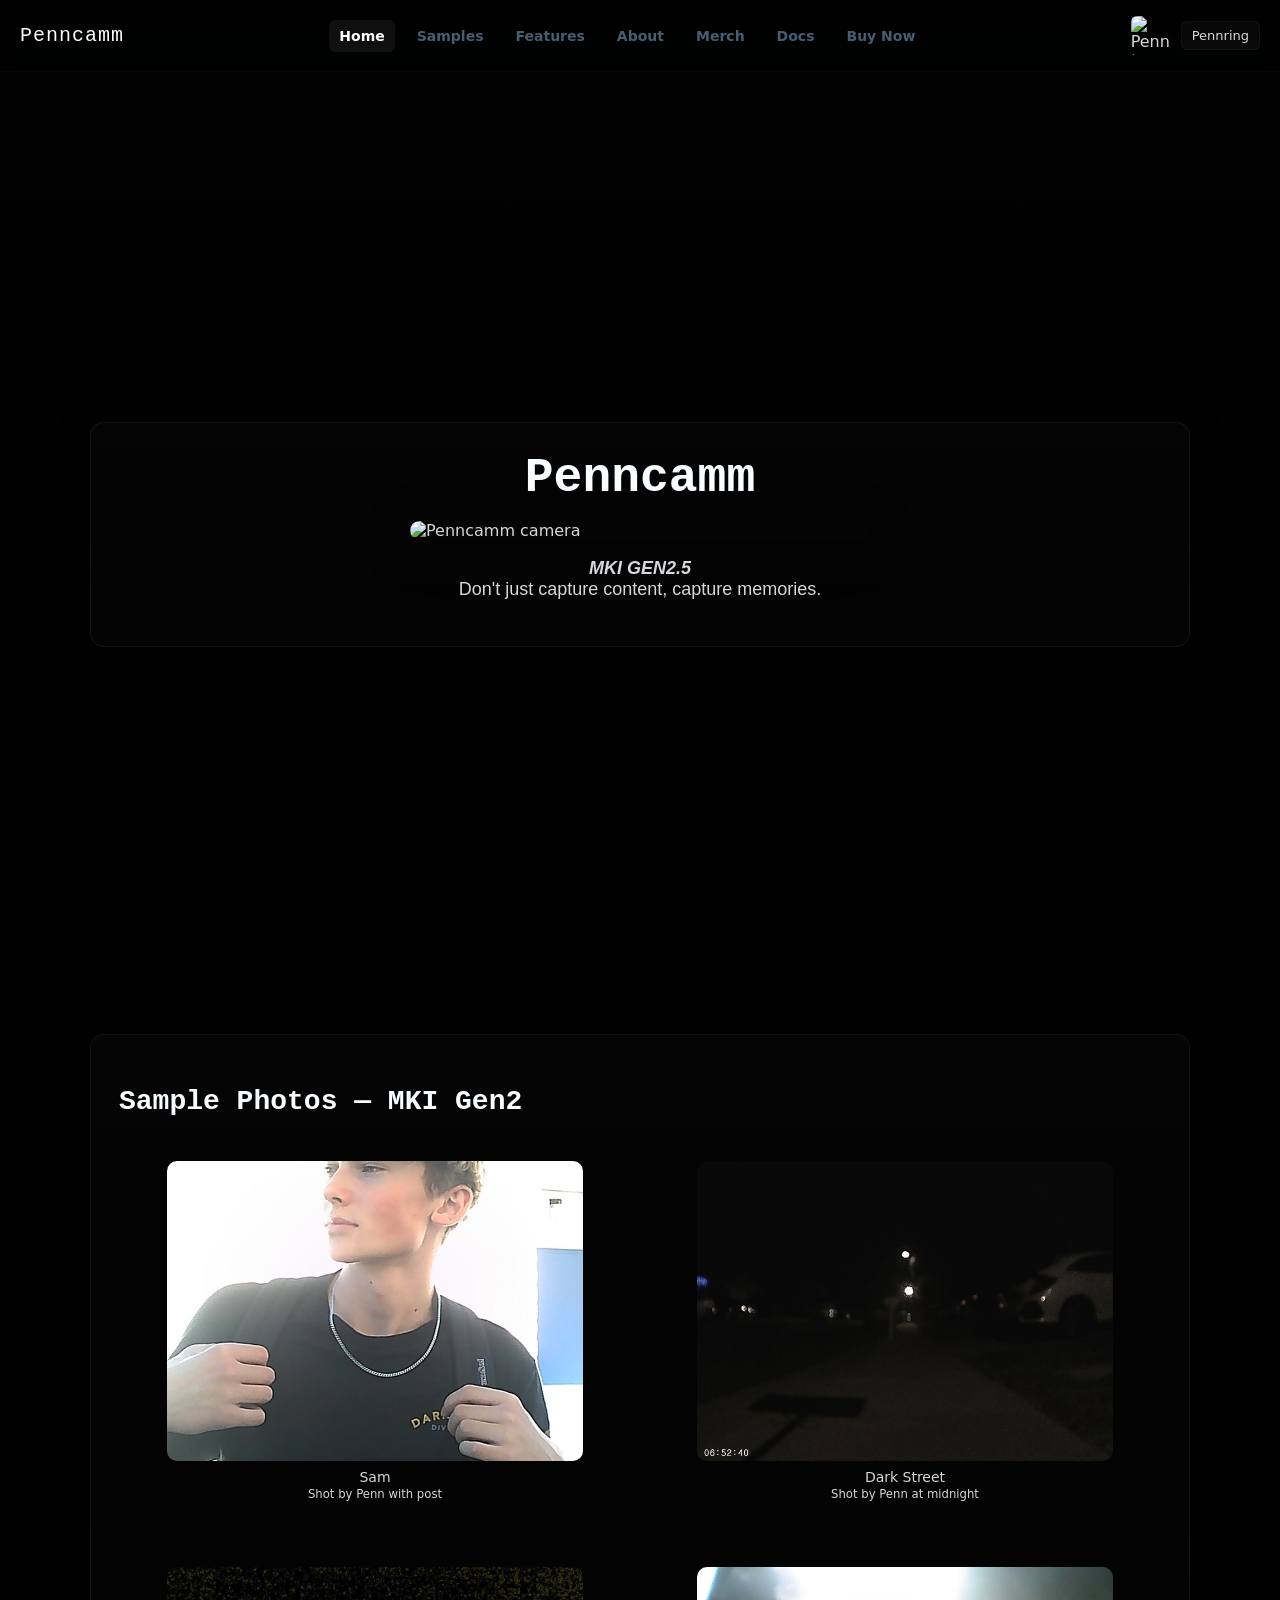
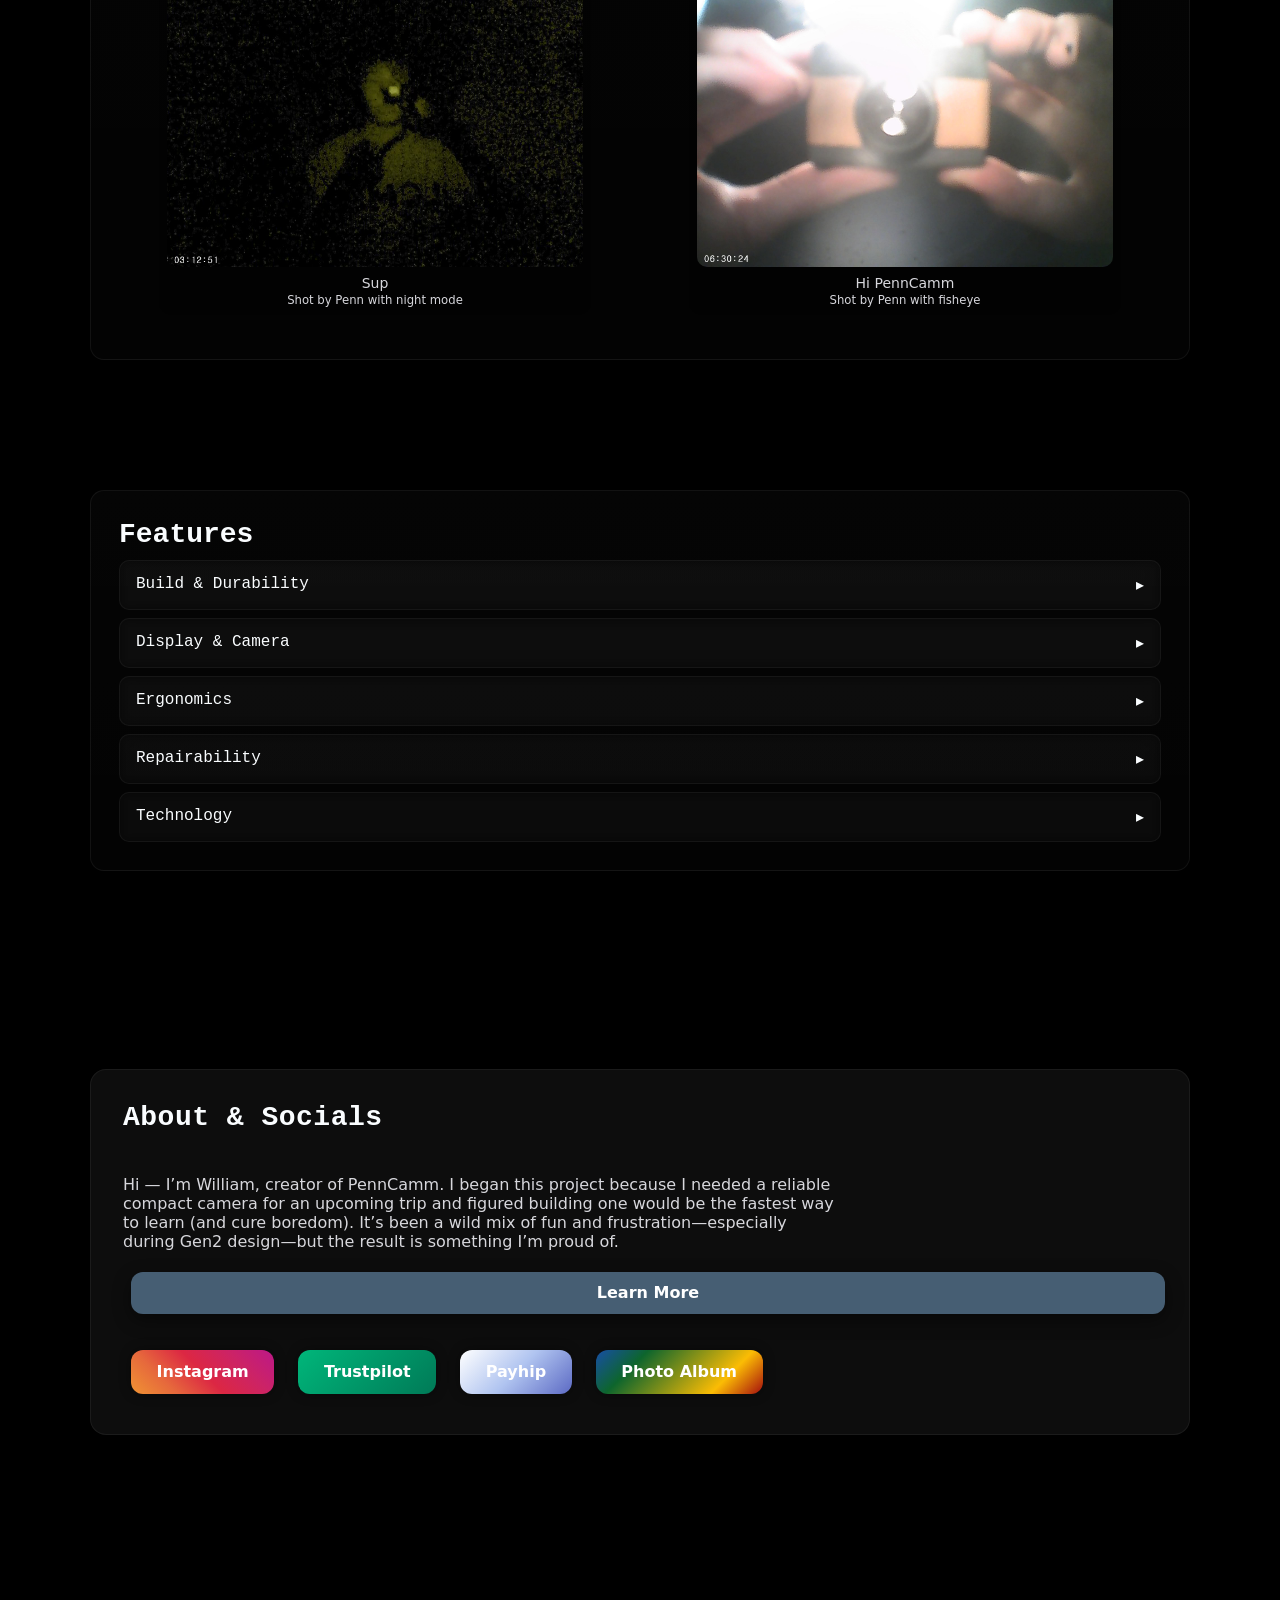
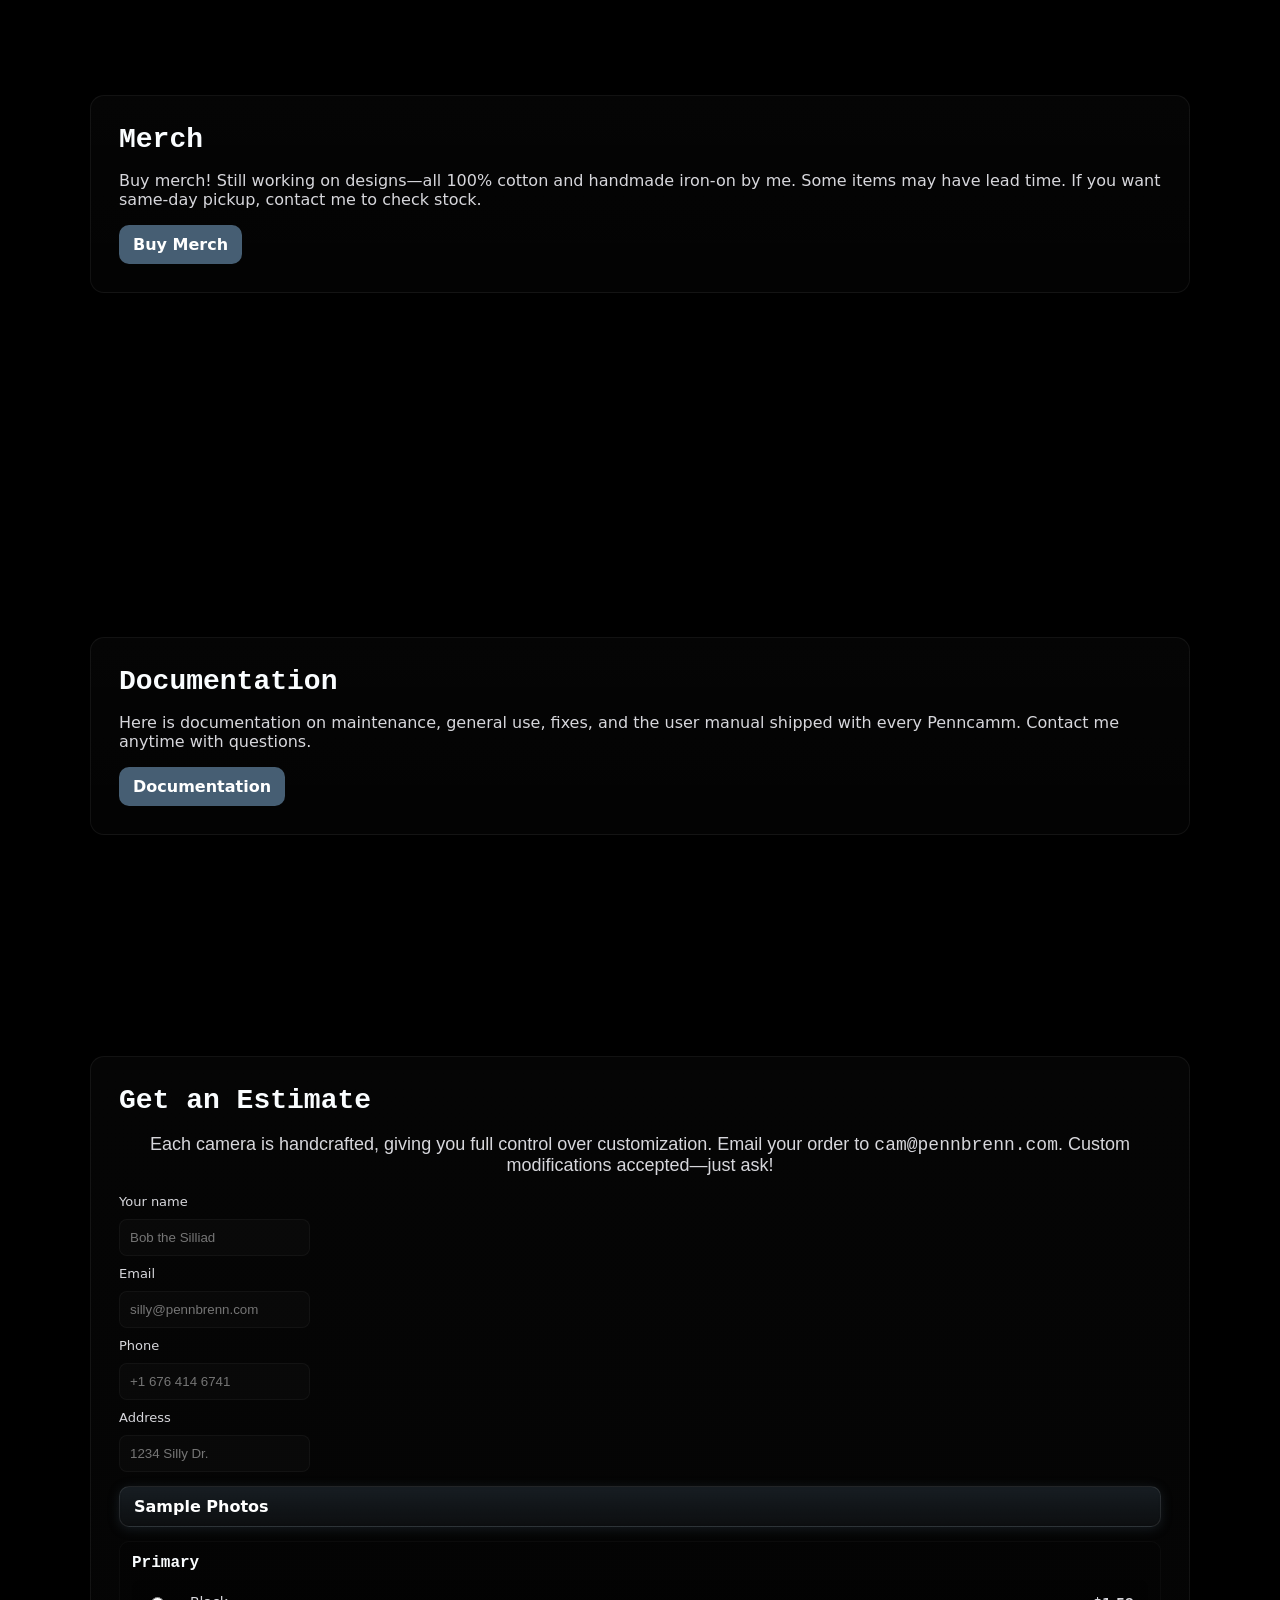
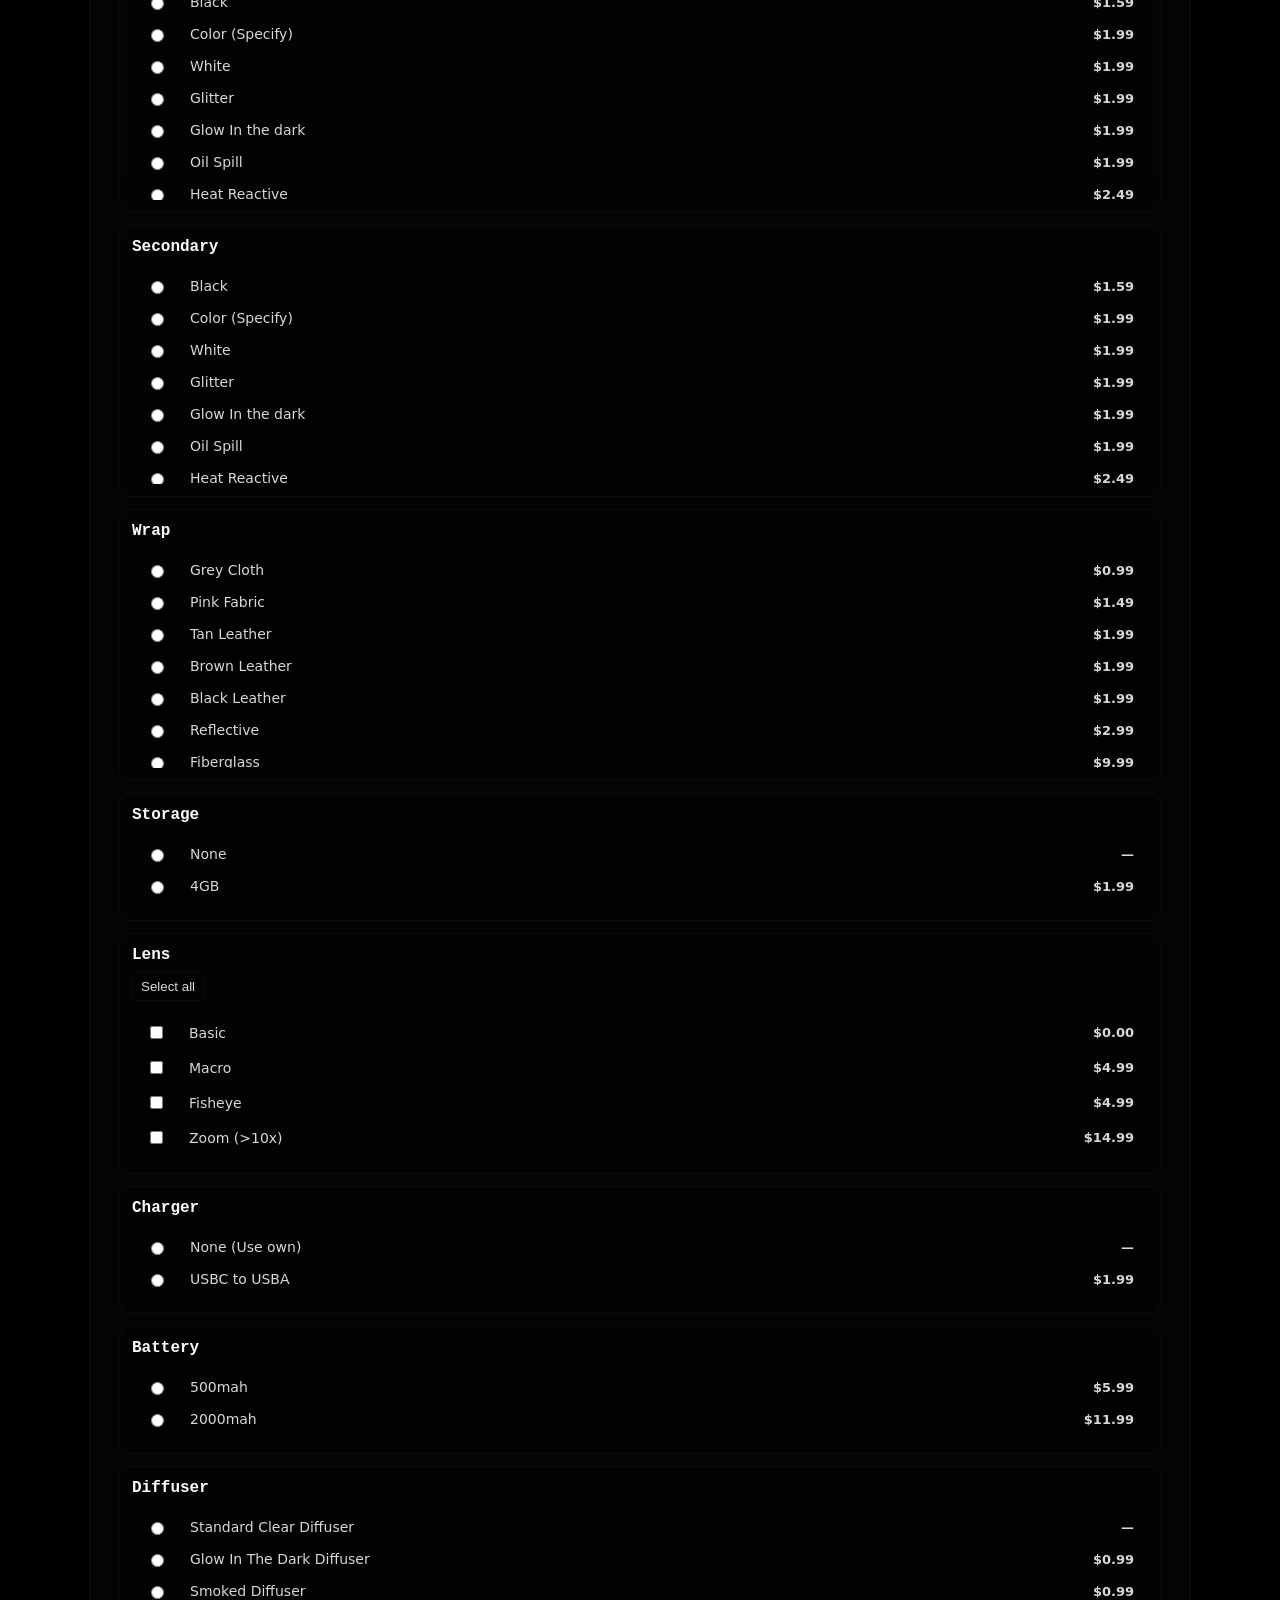
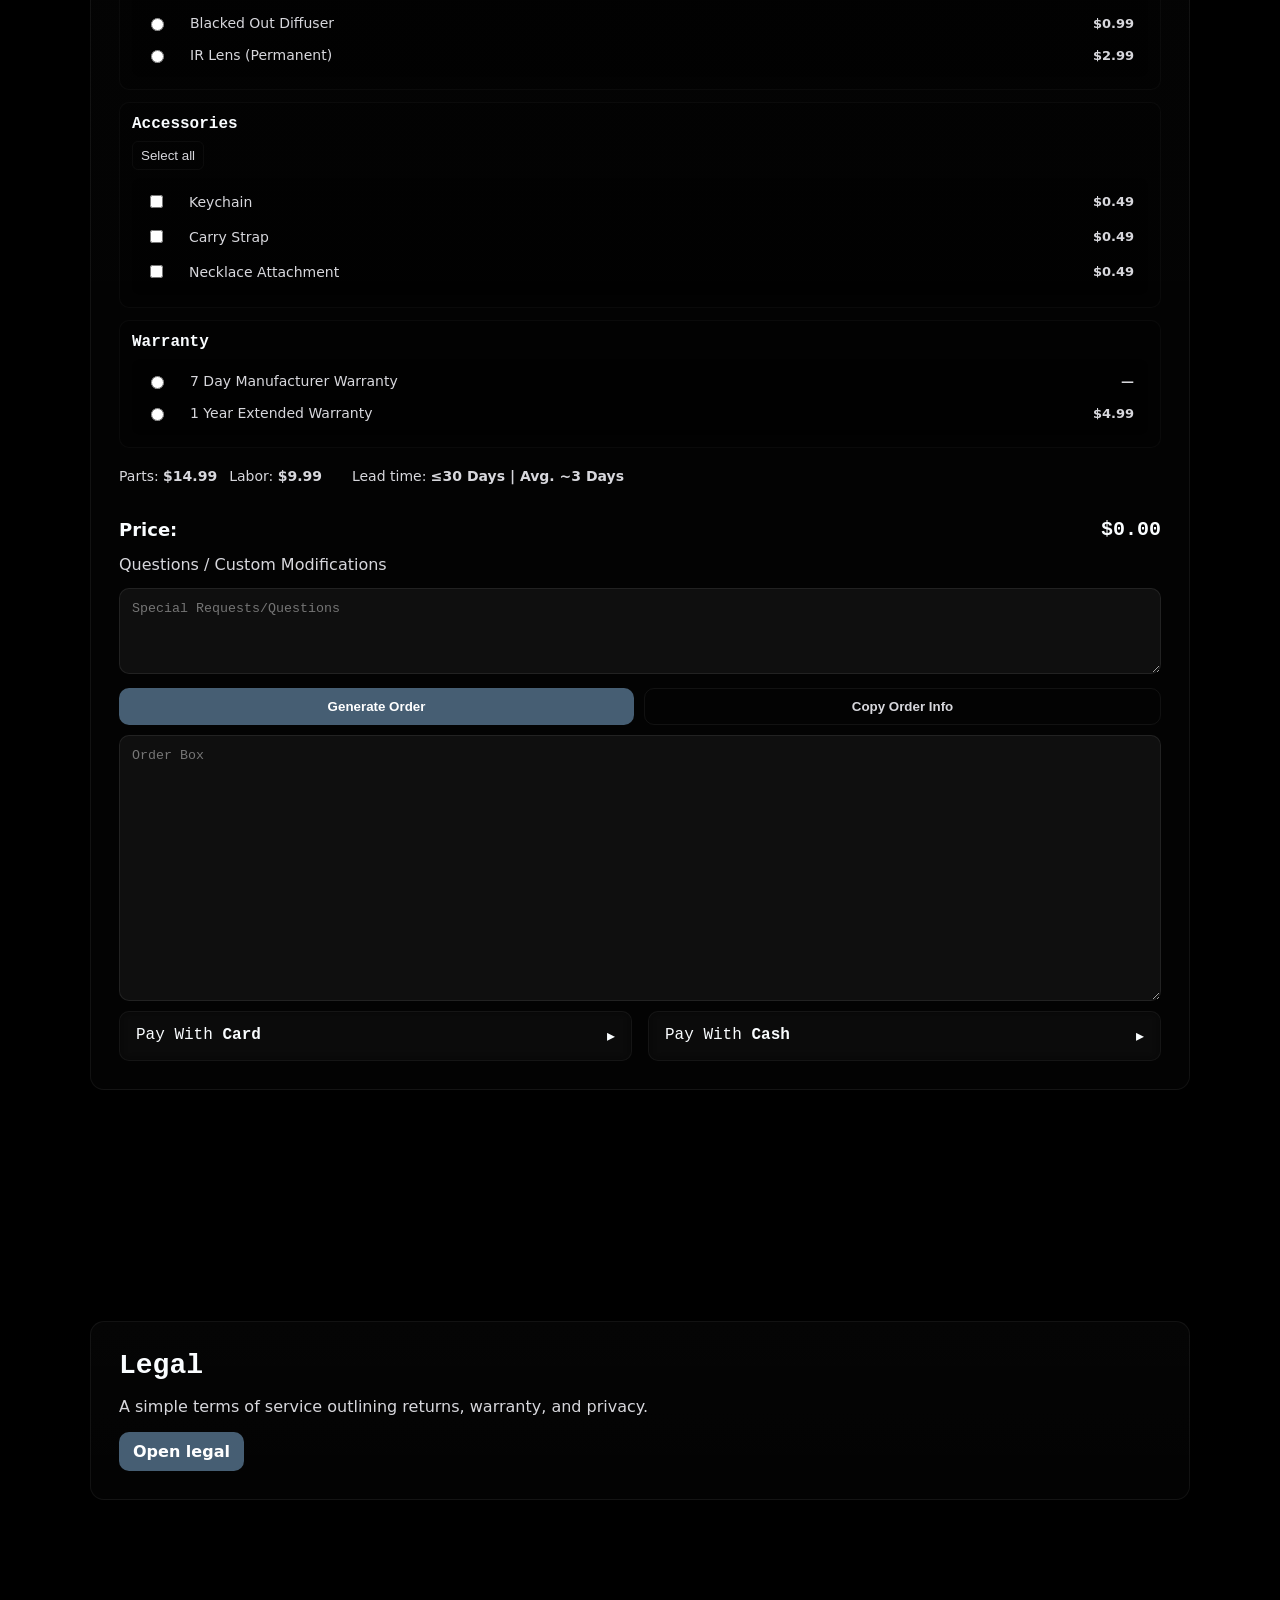
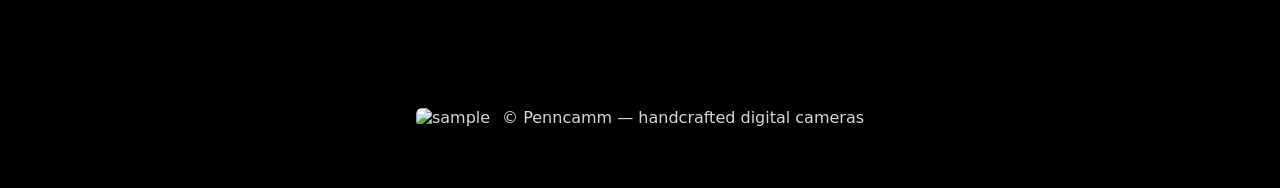
==== commit 343bc3ae: "Update index.html" ====
--- a/index.html
+++ b/index.html
@@ -4,7 +4,7 @@
   <!-- ====================== META & HEAD ====================== -->
   <meta charset="utf-8" />
   <meta name="viewport" content="width=device-width, initial-scale=1" />
-  <title>Penncamm</title>
+  <title>Penncamm MKI</title>
   <meta name="description" content="Penncamm - Don't just capture content, capture memories" />
   <meta name="keywords" content="penn, camera, penncam, brenn, bren, pennbrenn, penncamm, william, villongco, pencam, cam" />
 
@@ -54,7 +54,7 @@
 
     <div class="header-right">
       <img src="favicon96.png" alt="Penncamm logo" class="logo" />
-      <a class="webring-btn" href="https://www.pennbrenn.com" target="_blank" rel="noopener">Pennbrenn</a>
+      <a class="webring-btn" href="https://www.pennbrenn.com/sites.html" target="_blank" rel="noopener">Pennring</a>
     </div>
   </header>
 
@@ -67,7 +67,7 @@
       <div class="glass">
         <h1 class="title">Penncamm</h1>
         <img src="penncammcam.png" alt="Penncamm camera" class="hero-image" />
-        <p class="lead">Don't just capture content, capture memories.</p>
+        <p class="lead"><b><em>MKI GEN2.5</em></b><br>Don't just capture content, capture memories.</p>
       </div>
     </section>
 
@@ -656,3 +656,4 @@
 
 
 
+
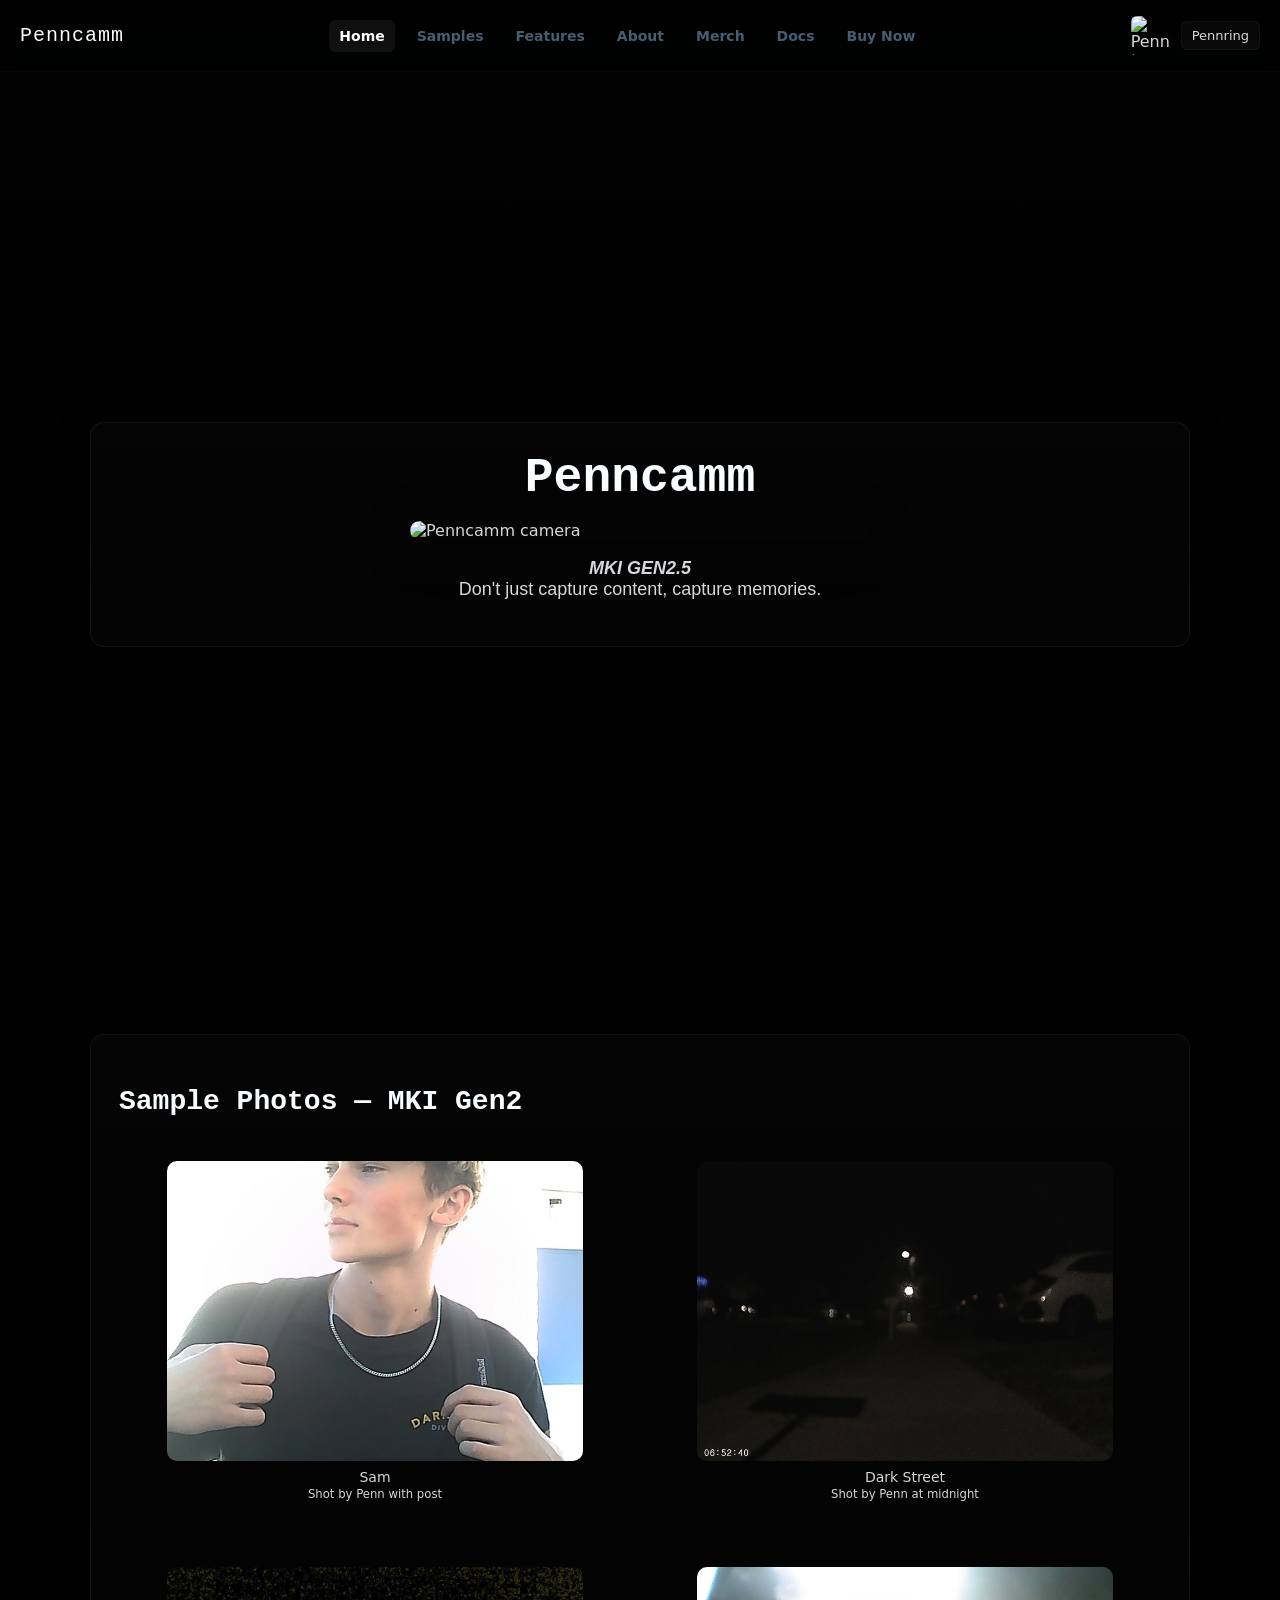
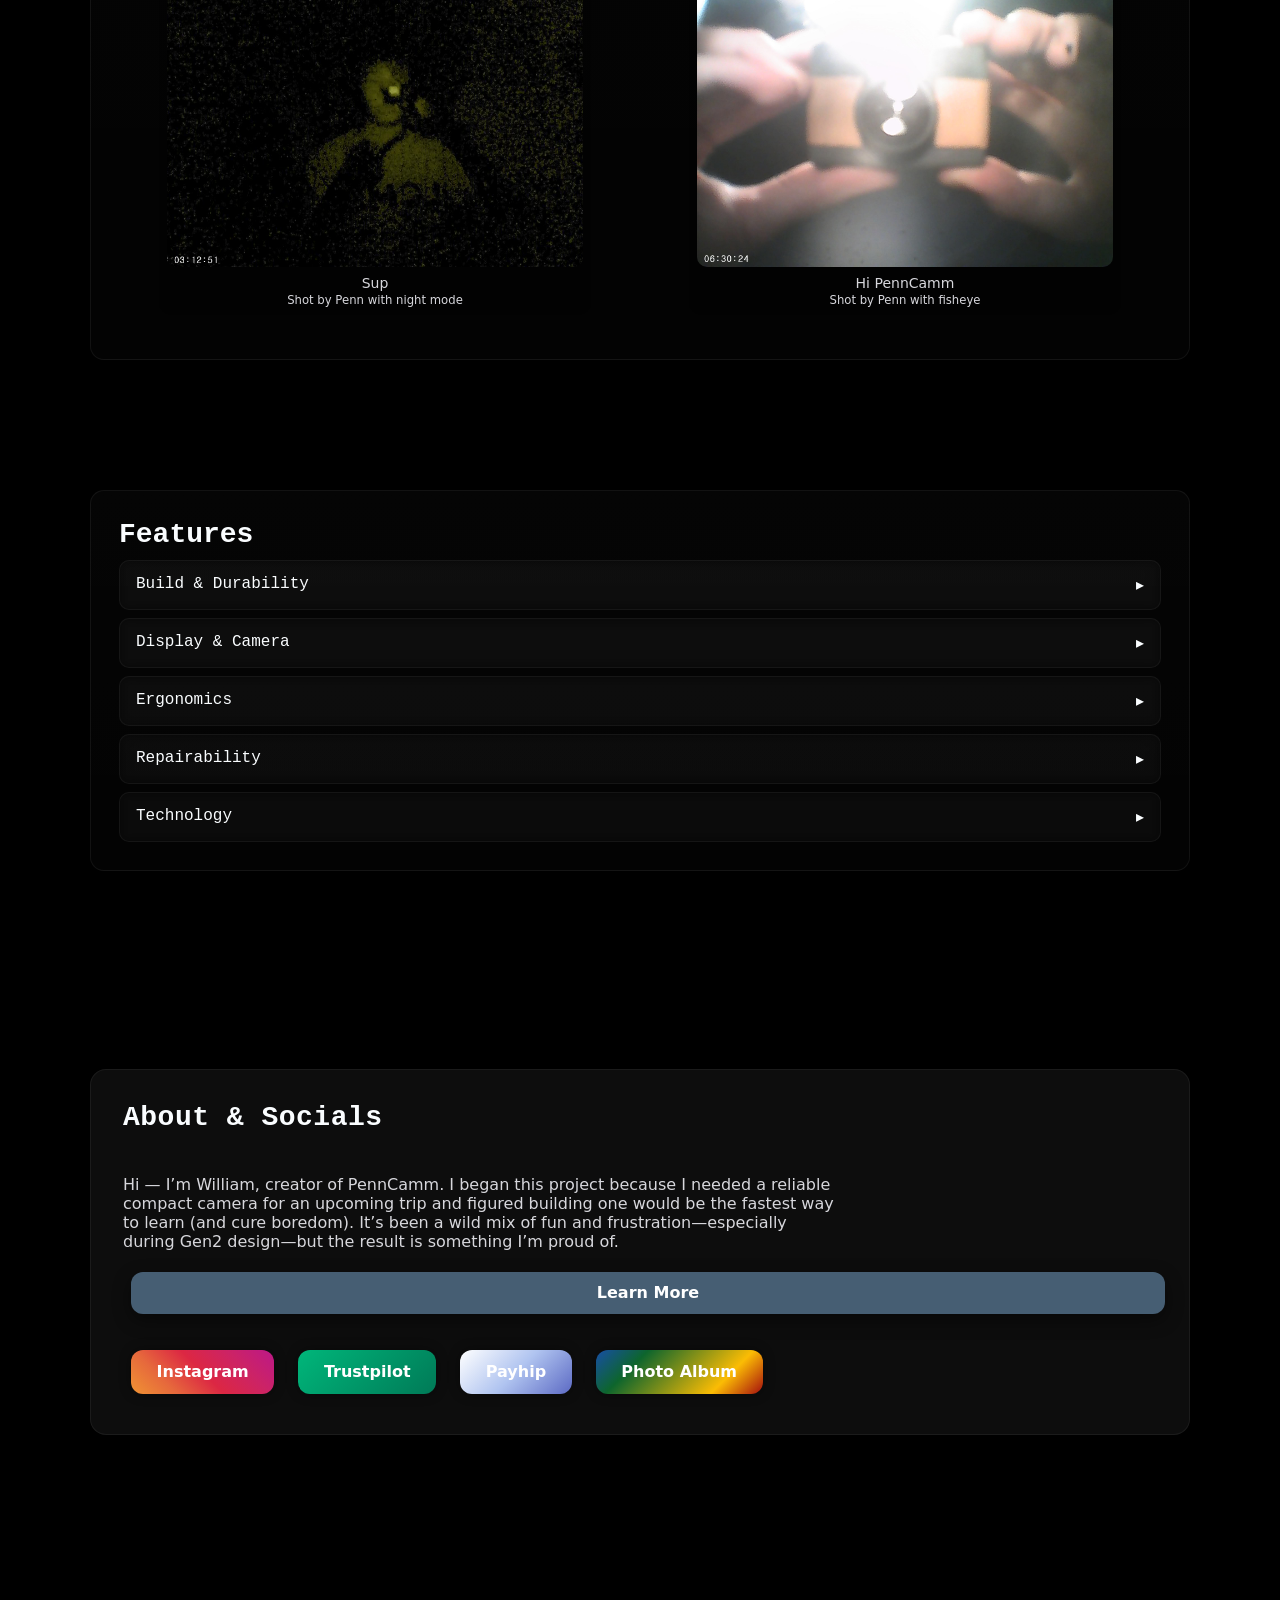
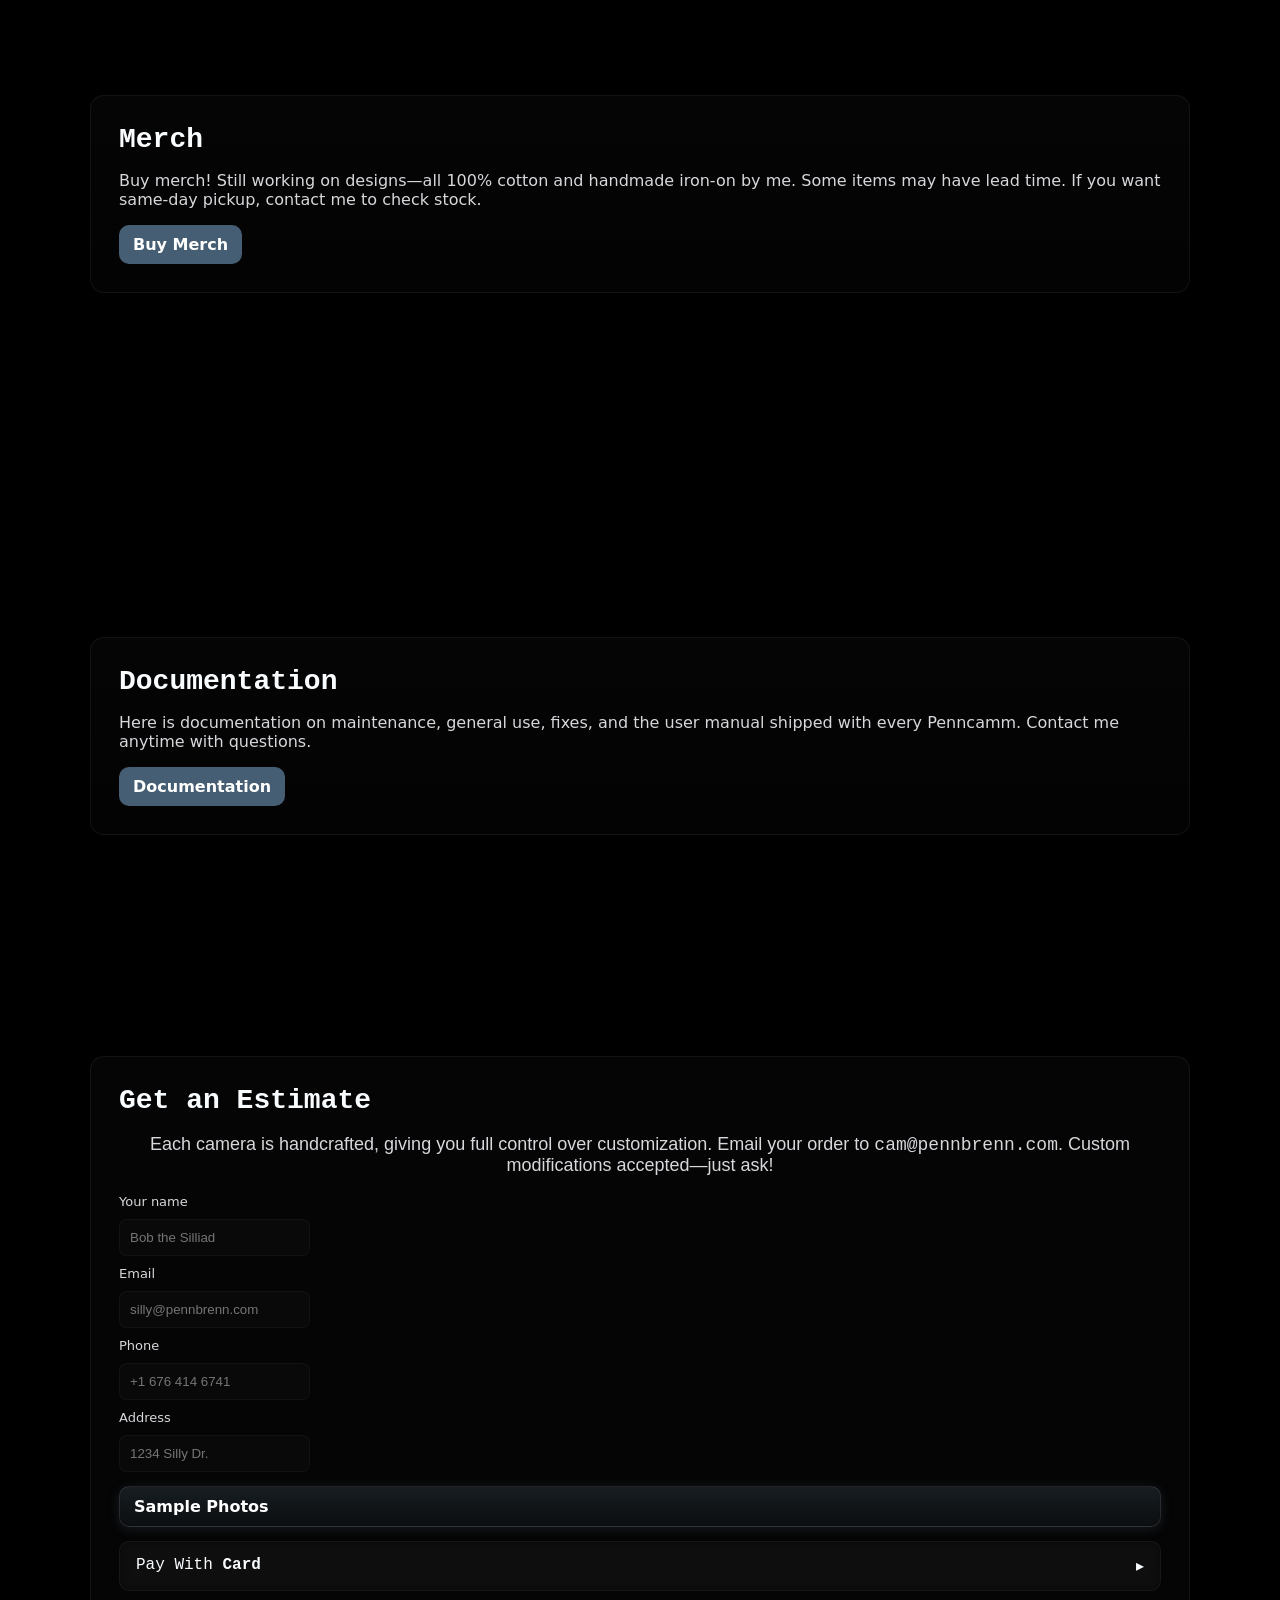
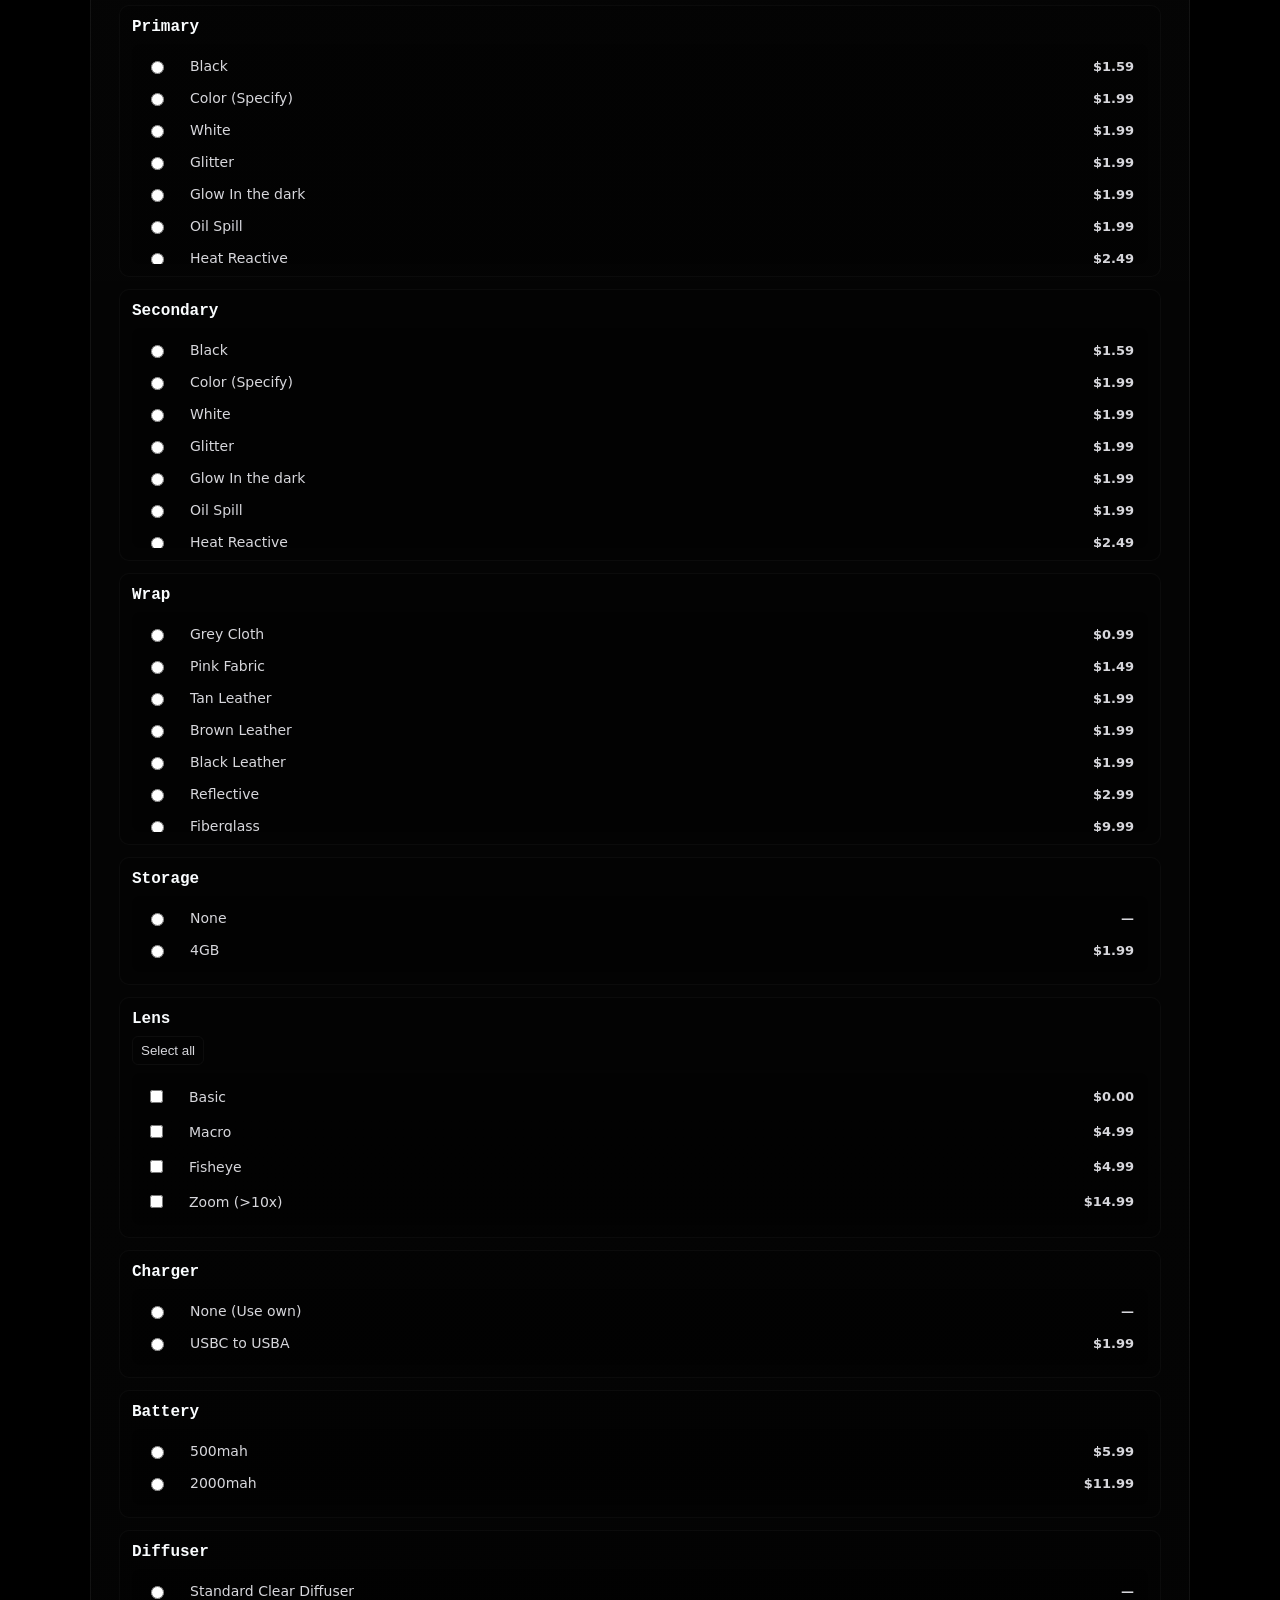
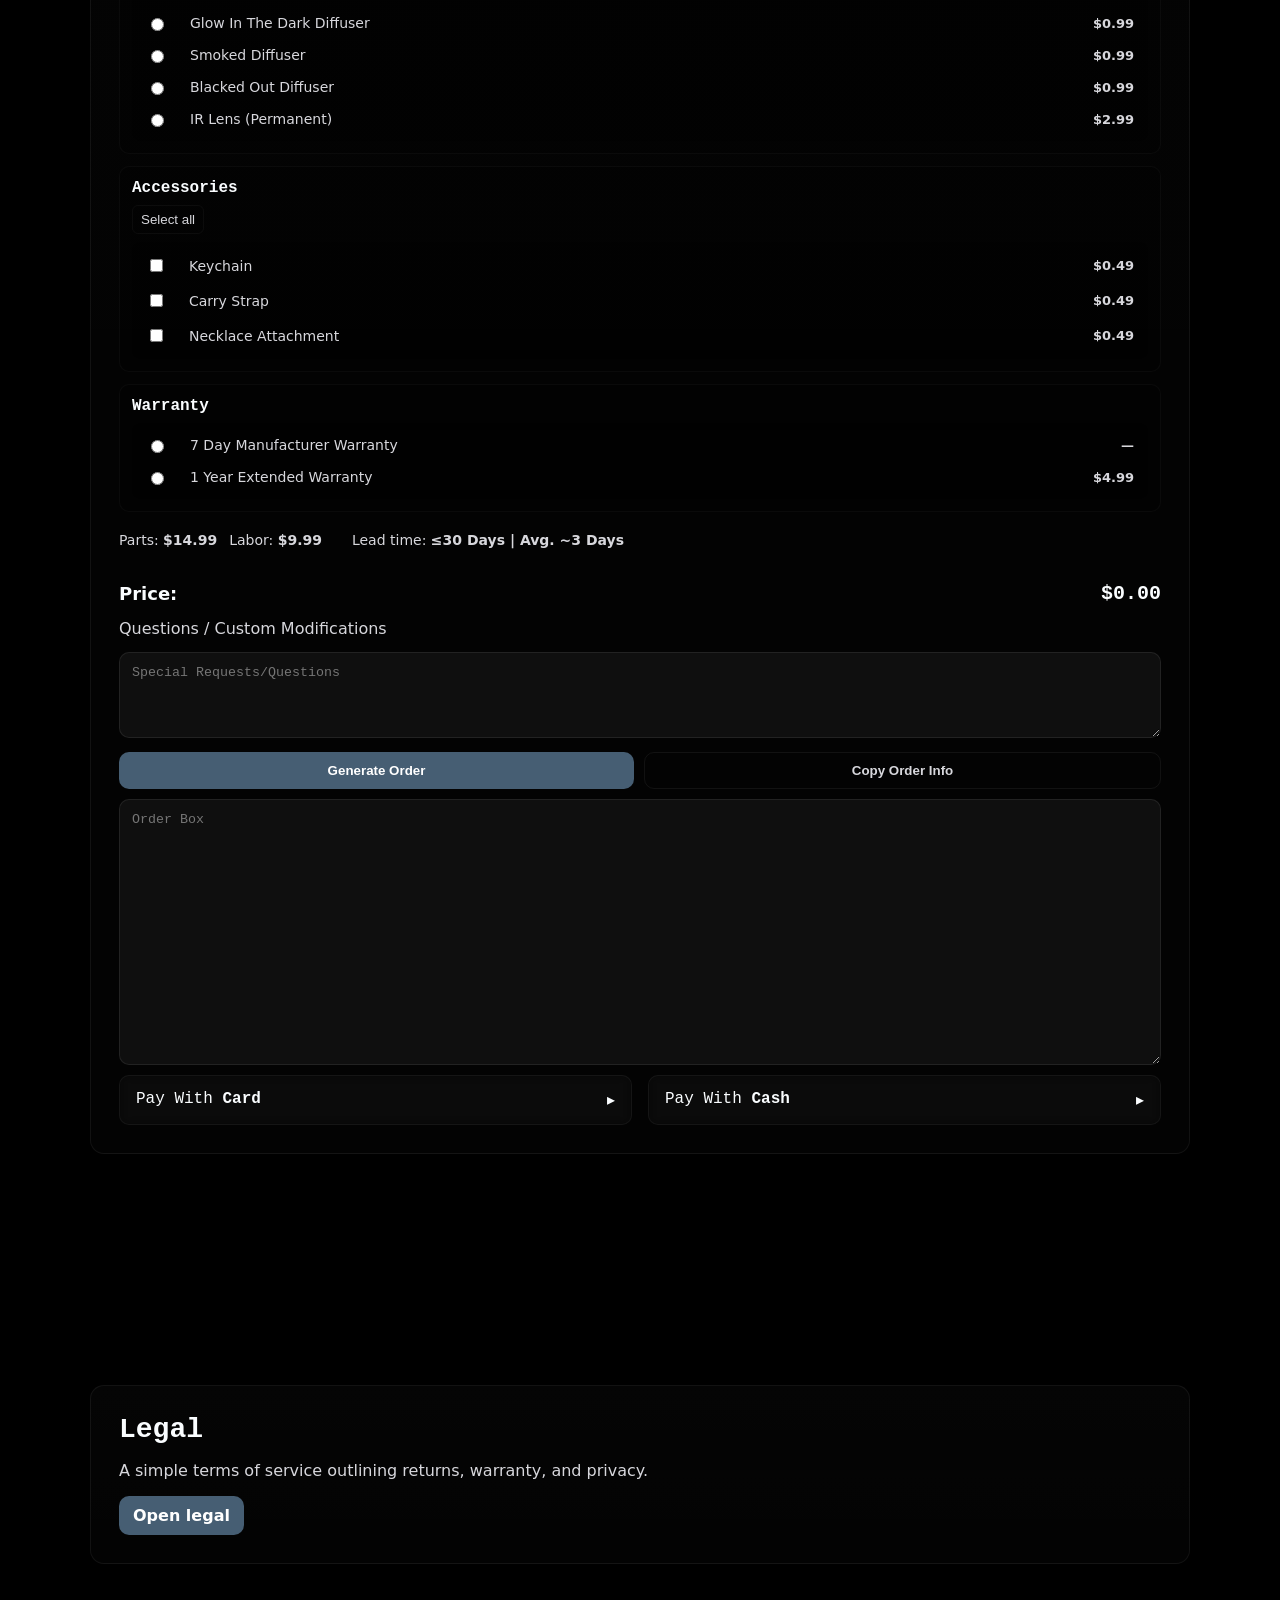
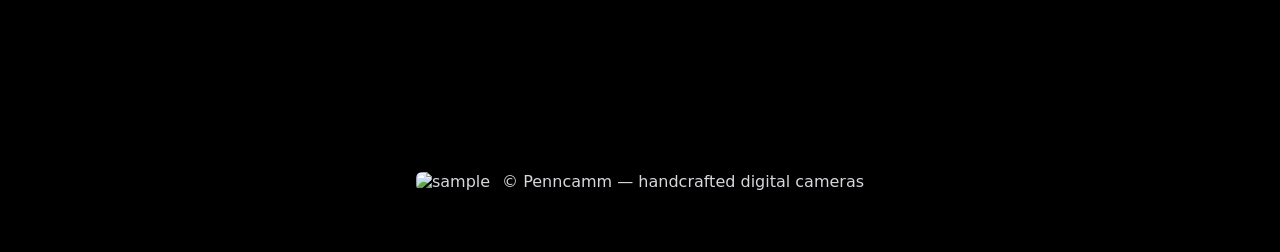
==== commit 80989a7f: "Update index.html" ====
--- a/index.html
+++ b/index.html
@@ -281,6 +281,23 @@
             Sample Photos
           </a>
 
+          <div class="accordion-item">
+            <button class="accordion-toggle">
+              <span>Pay With <b>Card</b></span>
+              <span class="arrow">▸</span>
+            </button>
+            <div class="accordion-content">
+              <ul>
+                <li><b>Instructions</b></li>
+                <li>Copy order information</li>
+                <li>Go to <a href="https://gl.me/u/GWqmZ8skMh4D"><em>https://gl.me/u/GWqmZ8skMh4D</em></a></li>
+                <li>Add the price of the camera into <em>amount</em></li>
+                <li>Paste order information into <em>note</em> and fill in your name</li>
+                <li>Complete payment steps&nbsp;<small>(3rd party)</small></li>
+              </ul>
+            </div>
+          </div>    
+          
           <!-- Dynamic Options Loaded via JSON -->
           <div id="options-container" class="options-container">
             <p class="muted">Loading options</p>
@@ -657,3 +674,4 @@
 
 
 
+
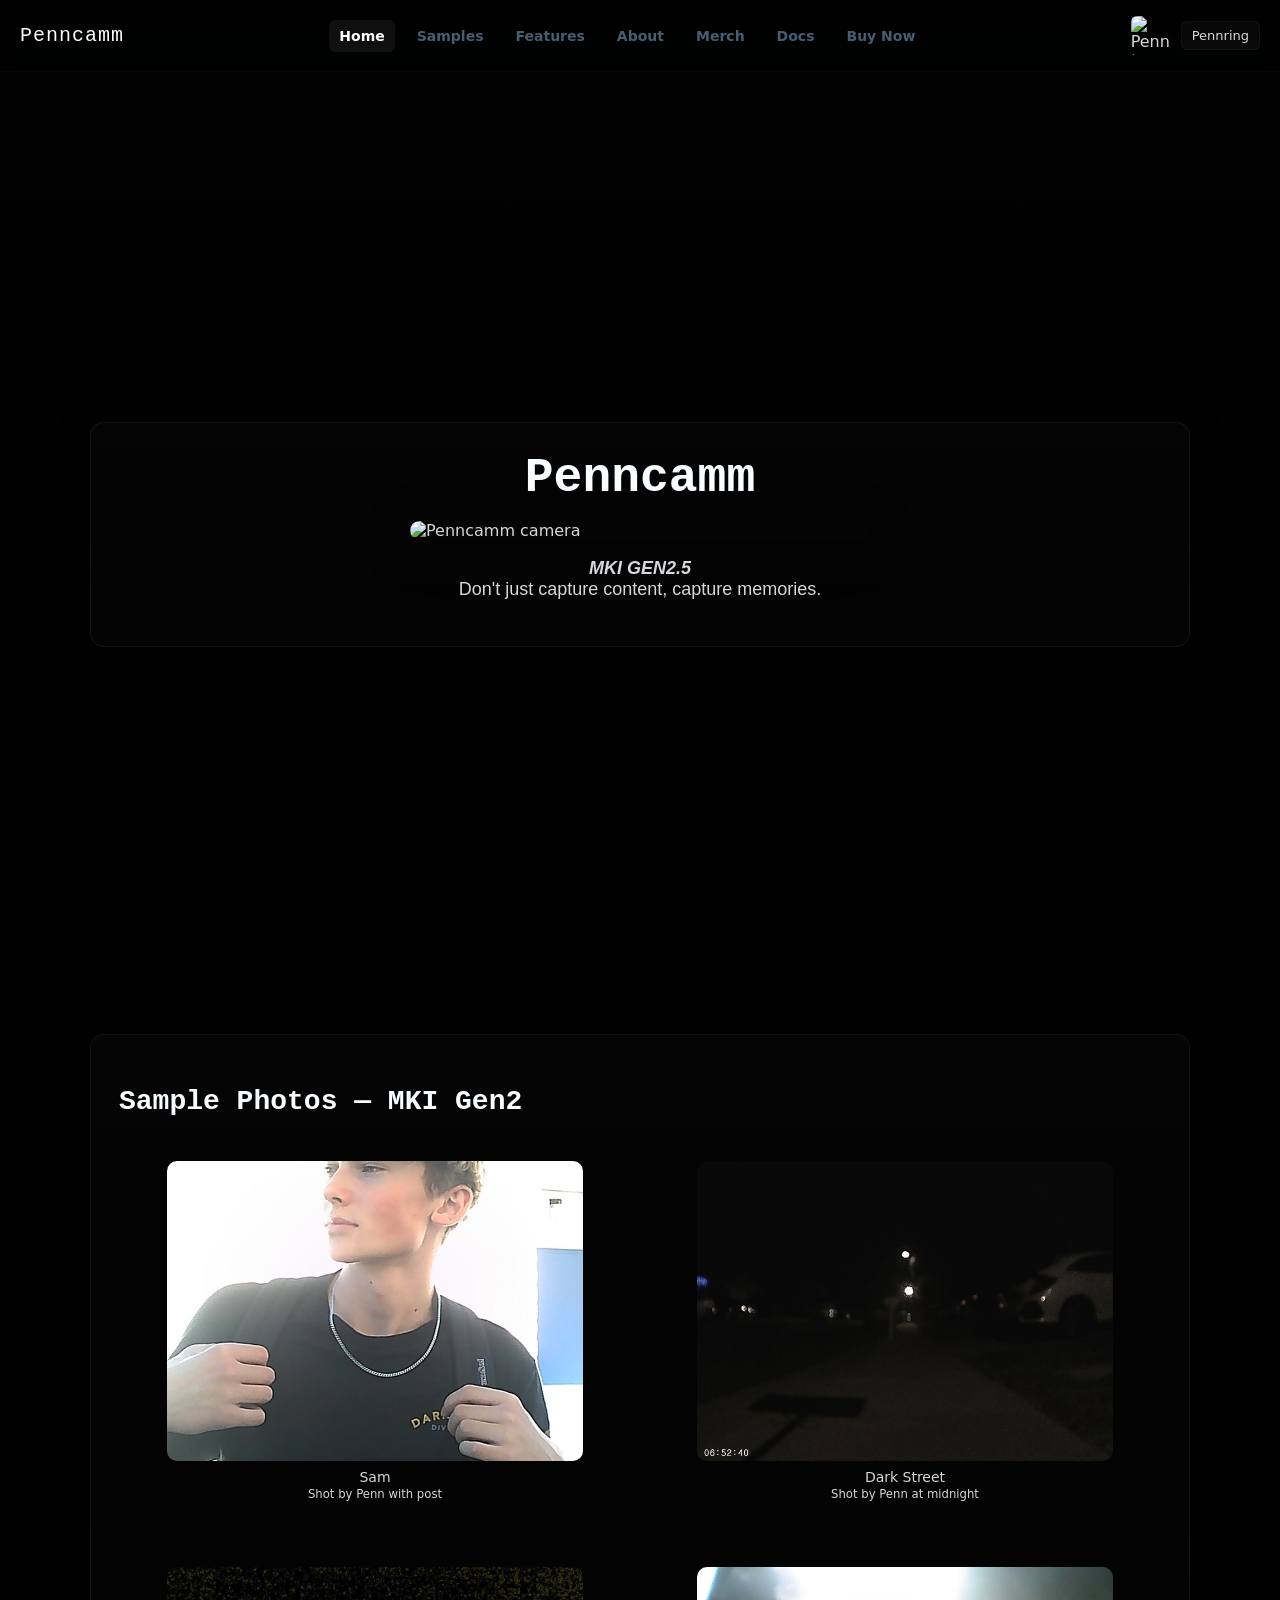
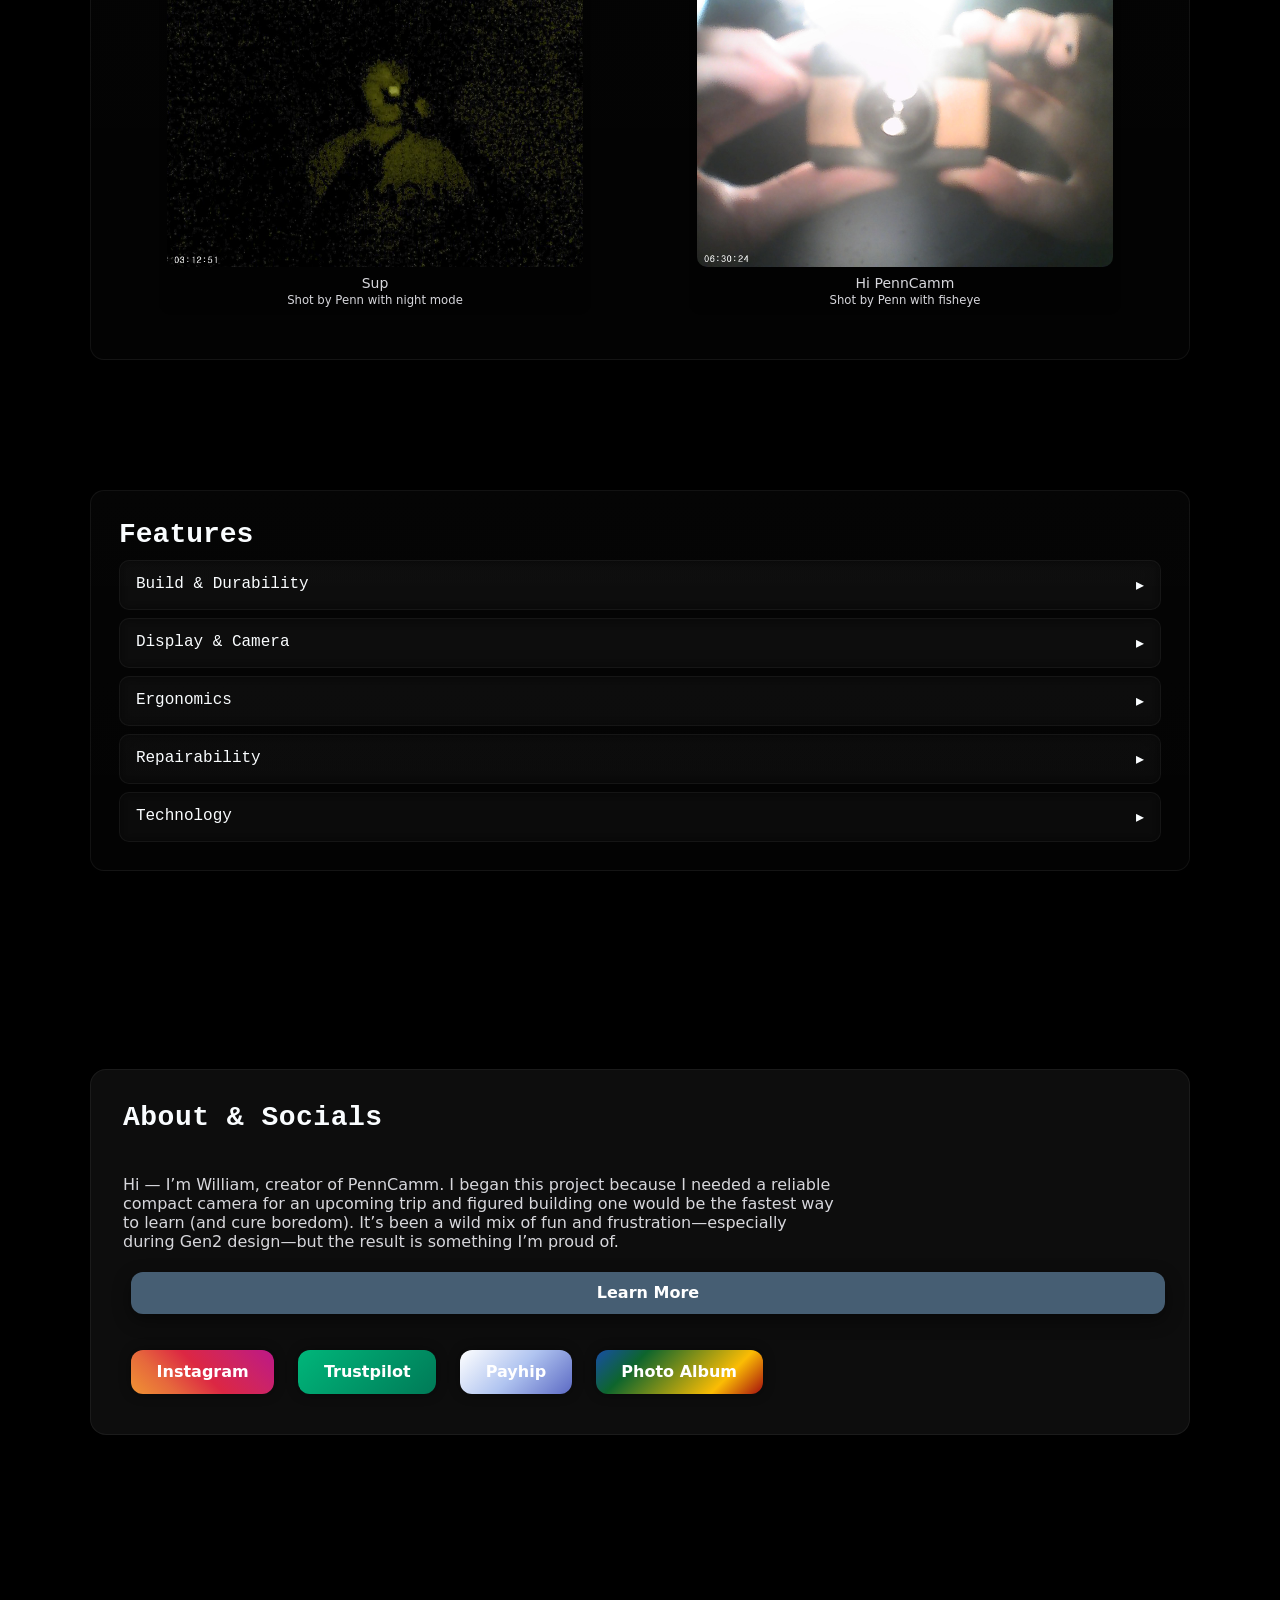
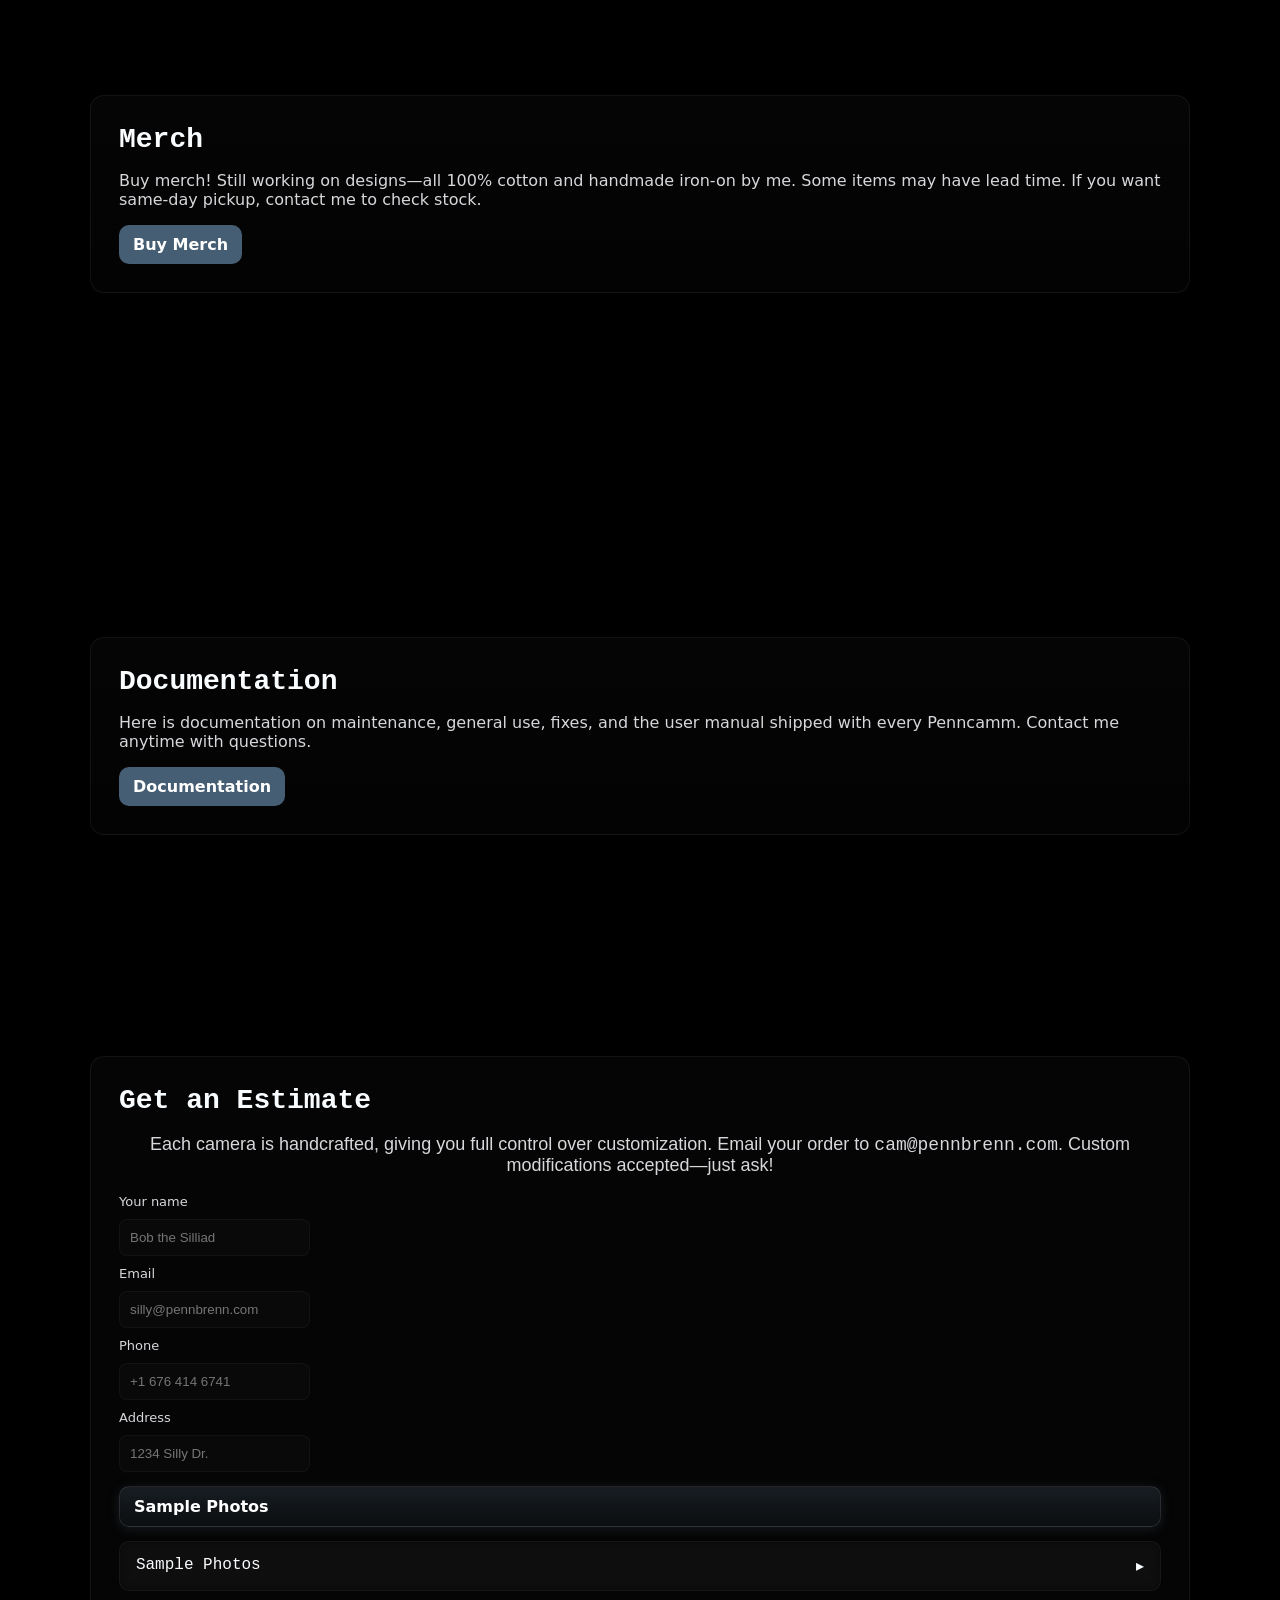
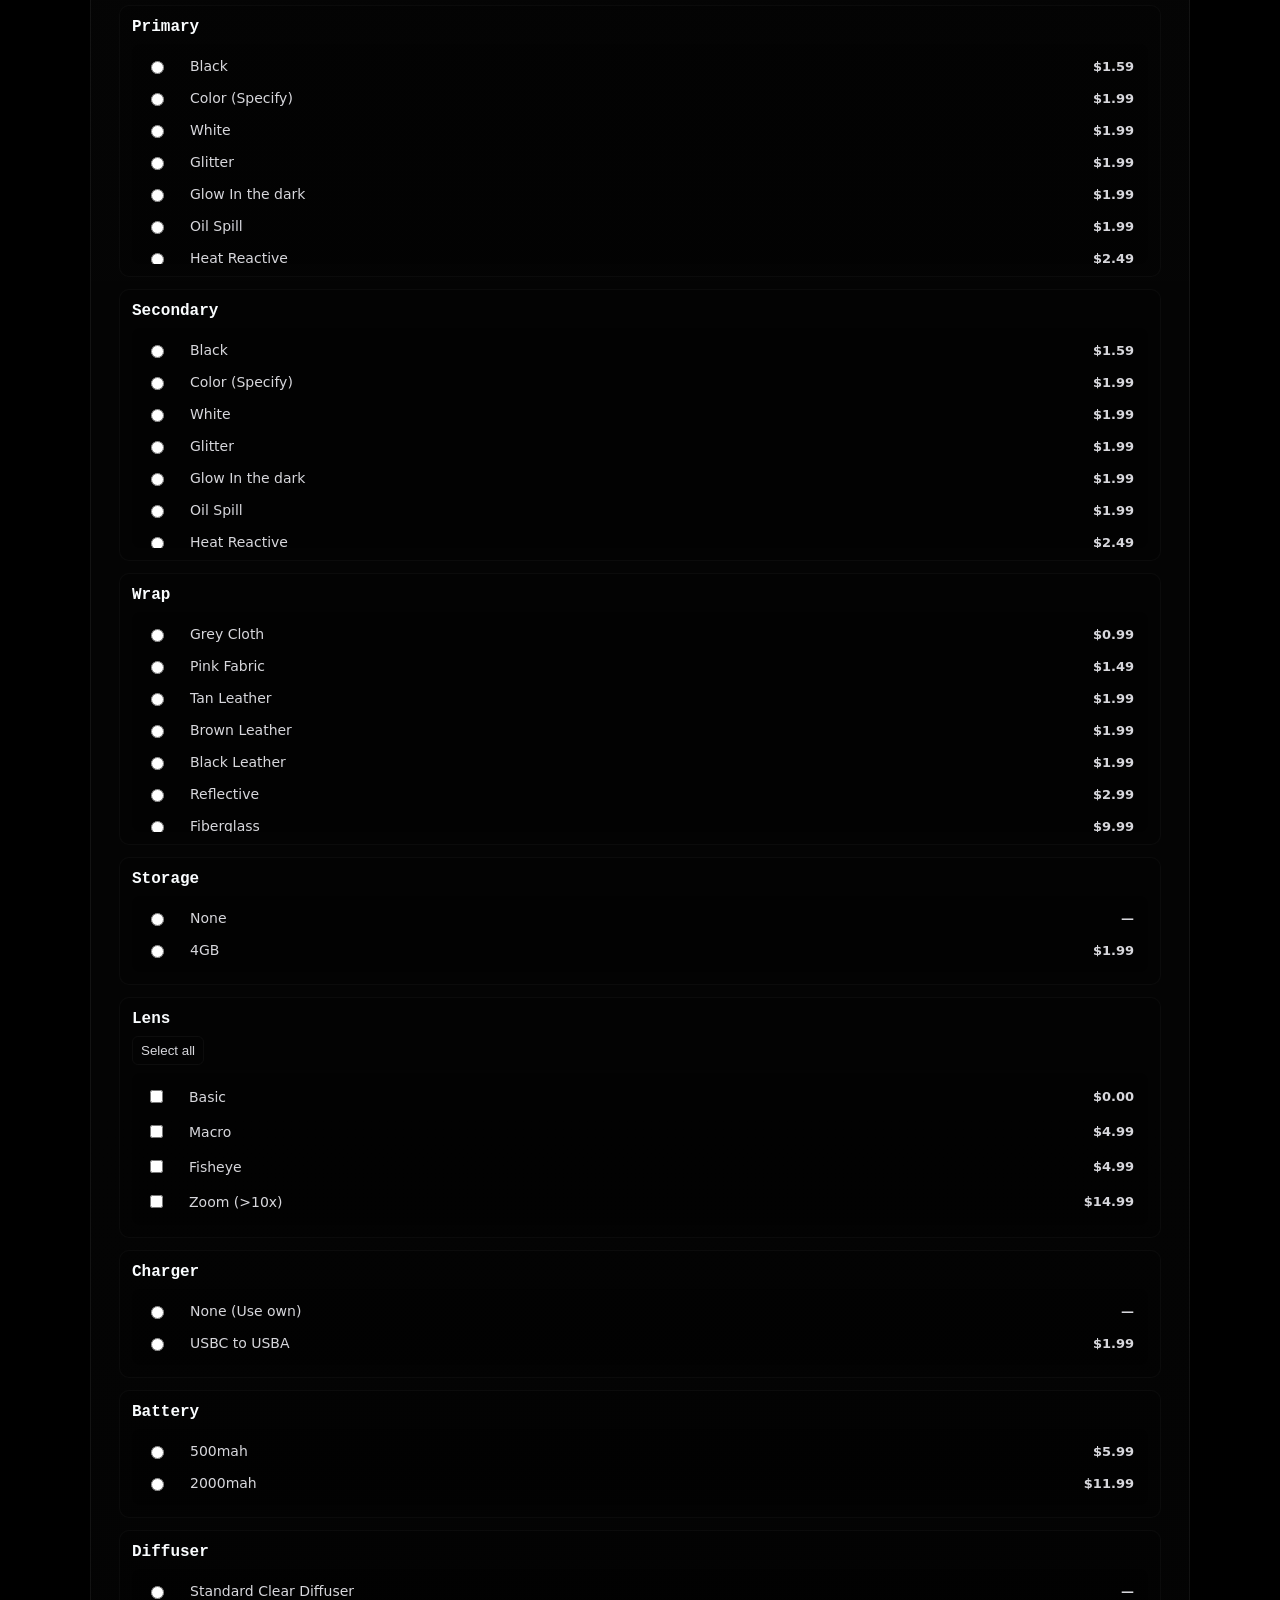
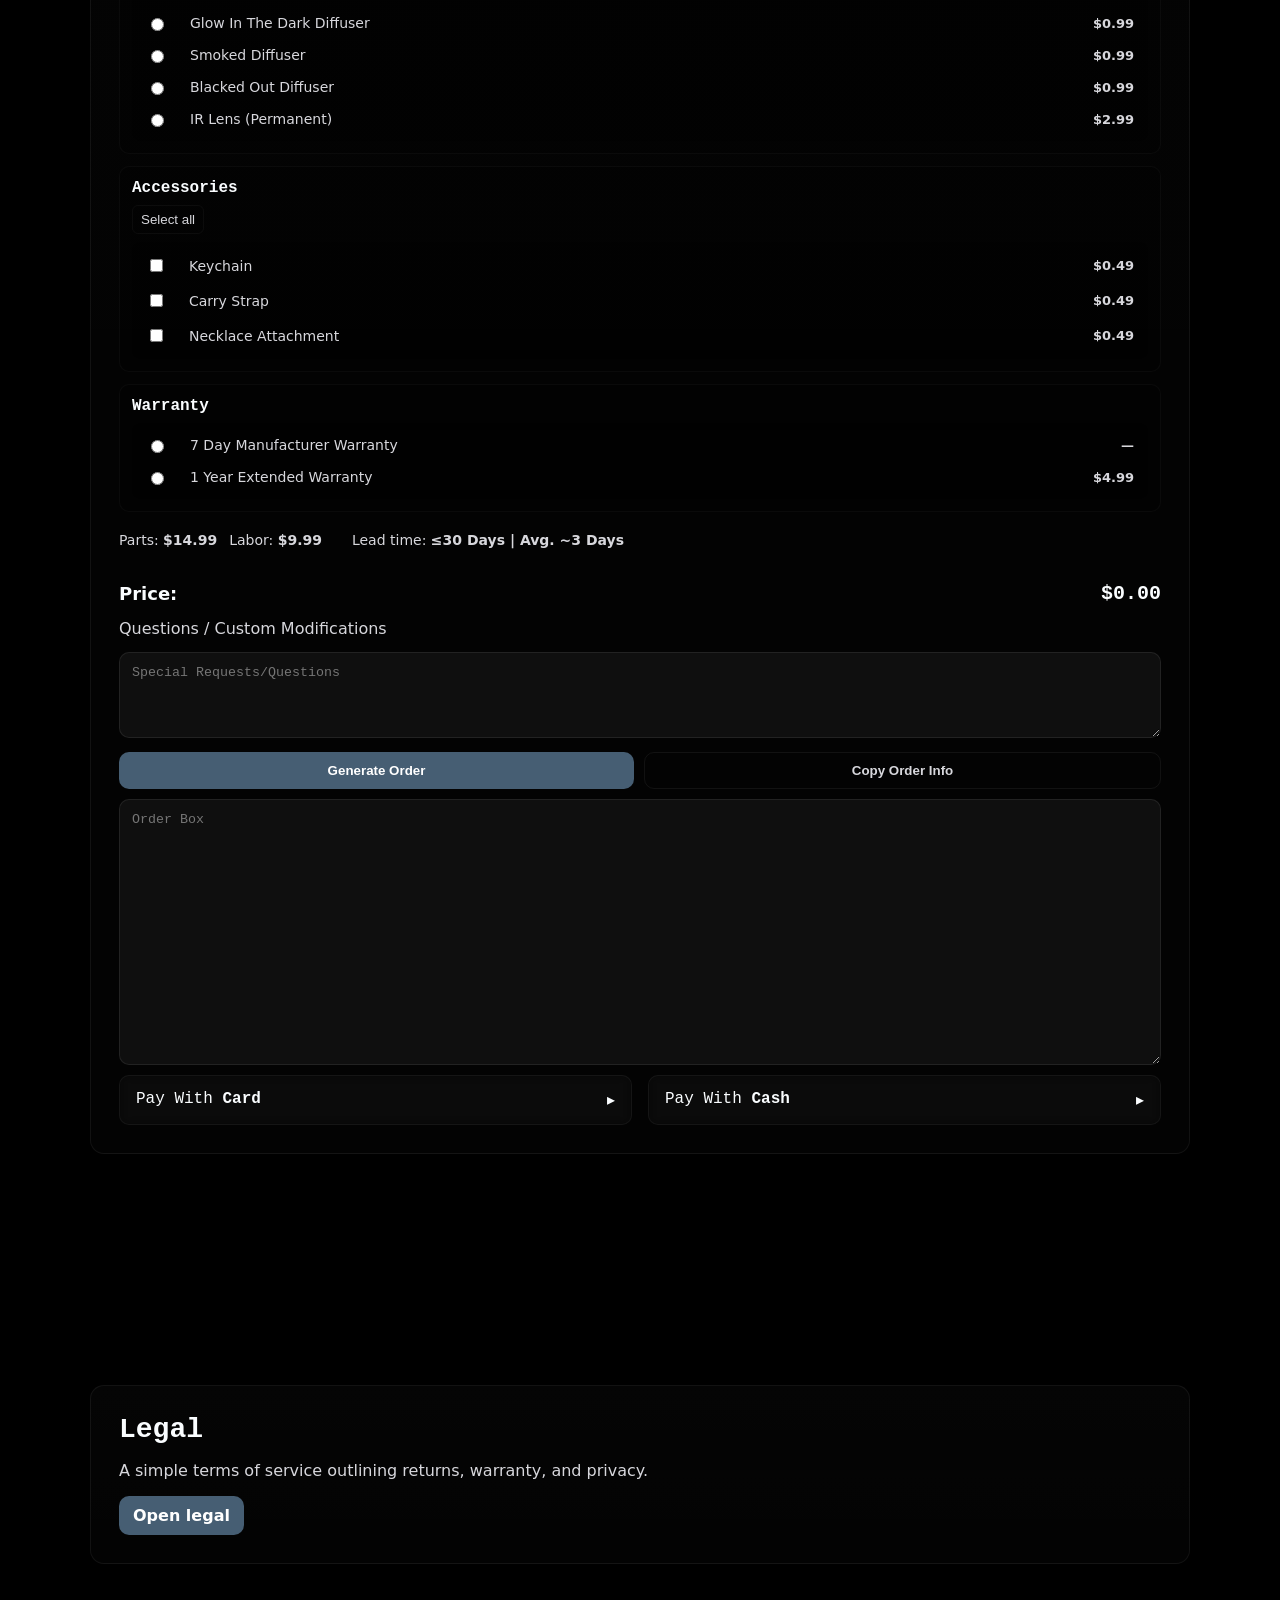
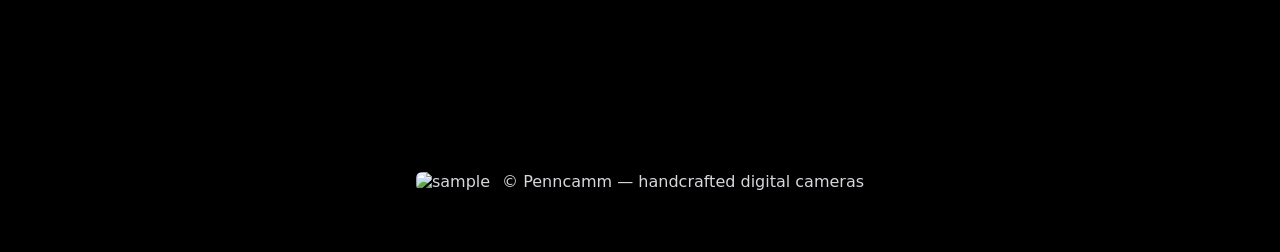
==== commit e6847ef4: "Update index.html" ====
--- a/index.html
+++ b/index.html
@@ -280,20 +280,53 @@
           <a id="material-btn" class="btn ghost" href="https://docs.google.com/spreadsheets/d/1t8GuPmQTD5rpYl0SmdKfXX6JCIt4-1mVY-l724QitlI/edit?usp=sharing" target="_blank" rel="noopener">
             Sample Photos
           </a>
-
-          <div class="accordion-item">
-            <button class="accordion-toggle">
-              <span>Pay With <b>Card</b></span>
-              <span class="arrow">▸</span>
-            </button>
-            <div class="accordion-content">
-              <ul>
-                <li><b>Instructions</b></li>
-                <li>Copy order information</li>
-                <li>Go to <a href="https://gl.me/u/GWqmZ8skMh4D"><em>https://gl.me/u/GWqmZ8skMh4D</em></a></li>
-                <li>Add the price of the camera into <em>amount</em></li>
-                <li>Paste order information into <em>note</em> and fill in your name</li>
-                <li>Complete payment steps&nbsp;<small>(3rd party)</small></li>
+<!-- ========== MATS ========== -->
+          <div class="accordion-item">
+            <button class="accordion-toggle">
+              <span>Sample Photos</span>
+              <span class="arrow">▸</span>
+            </button>
+            <div class="accordion-content">
+              <ul>
+                <li>
+<!-- a -->
+          <div class="accordion-item">
+            <button class="accordion-toggle">
+              <span>Sample Photos</span>
+              <span class="arrow">▸</span>
+            </button>
+            <div class="accordion-content">
+              <ul>
+                <li>
+<!-- a -->
+          <div class="accordion-item">
+            <button class="accordion-toggle">
+              <span>Sample Photos</span>
+              <span class="arrow">▸</span>
+            </button>
+            <div class="accordion-content">
+              <ul>
+                <li>
+<!-- a -->
+
+
+                  
+                  
+                </li>
+              </ul>
+            </div>
+          </div>   
+
+                  
+                  
+                </li>
+              </ul>
+            </div>
+          </div>   
+
+                  
+                  
+                </li>
               </ul>
             </div>
           </div>    
@@ -675,3 +708,4 @@
 
 
 
+
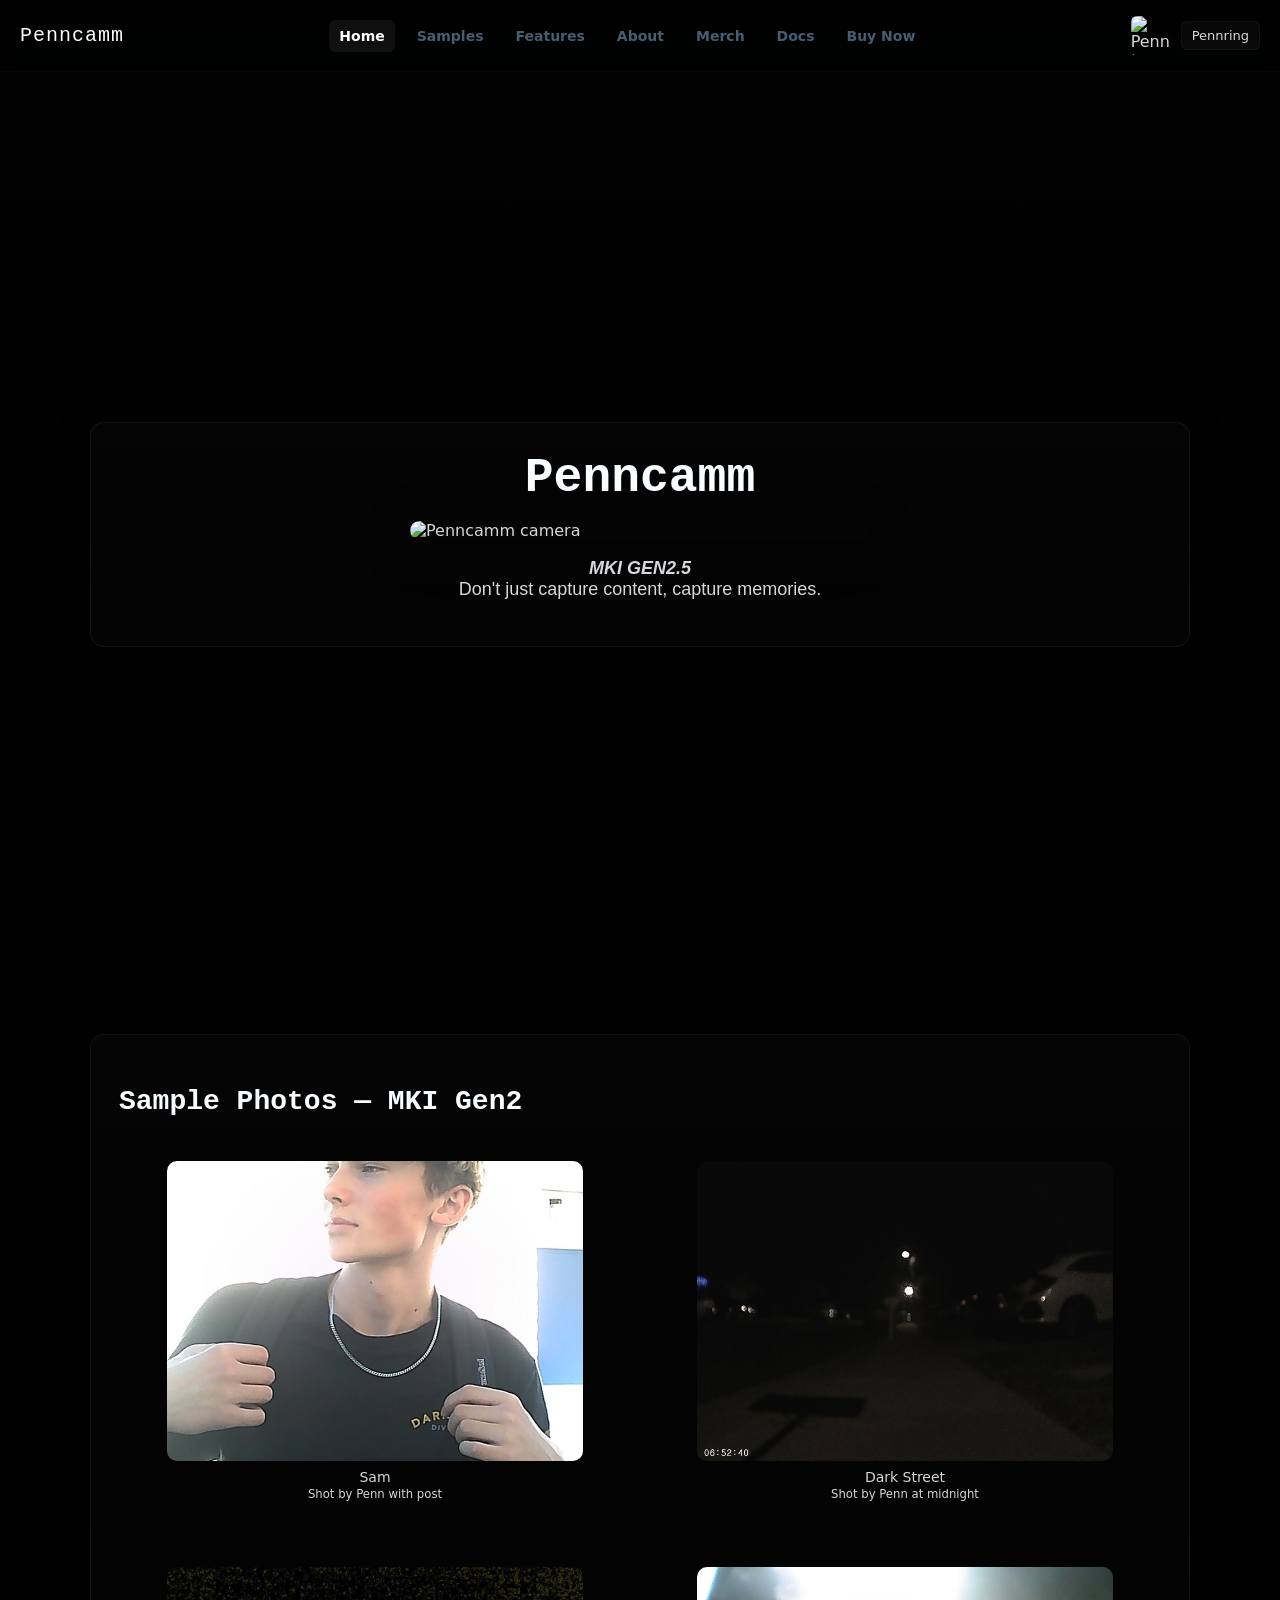
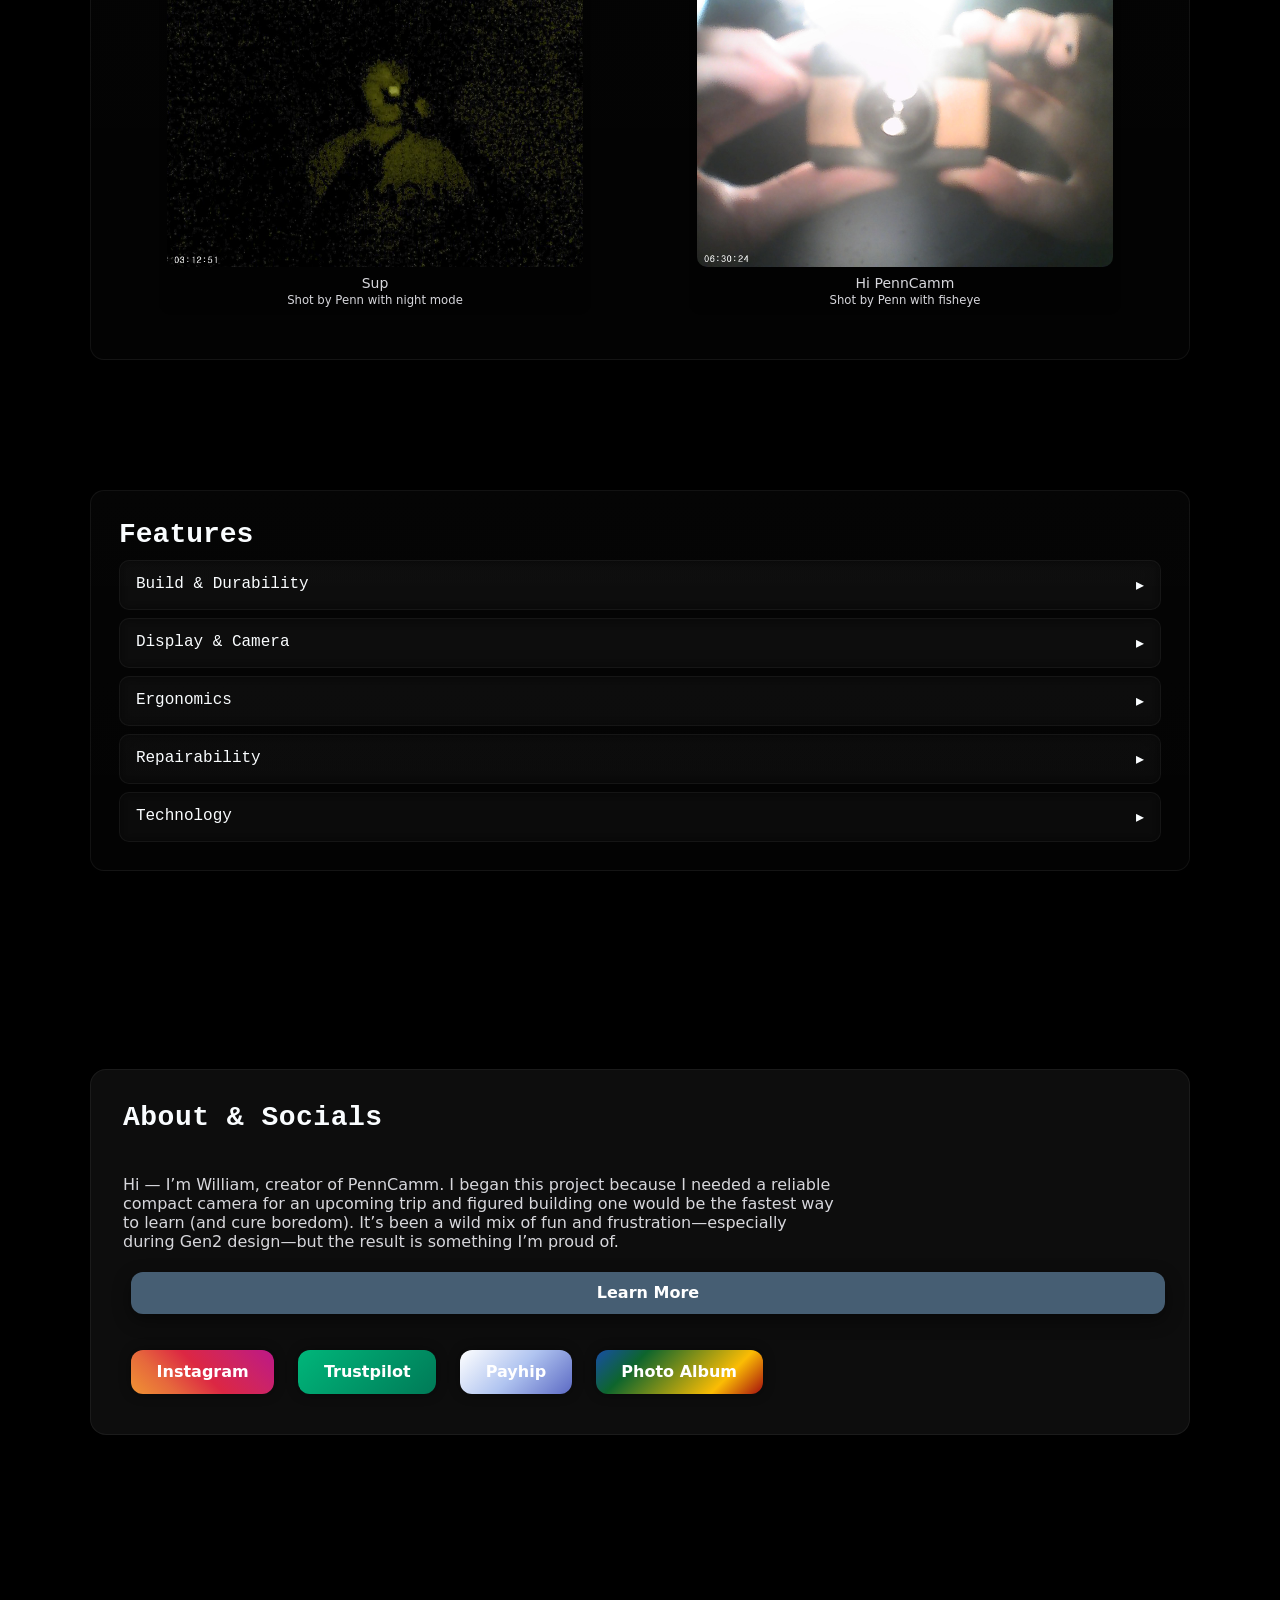
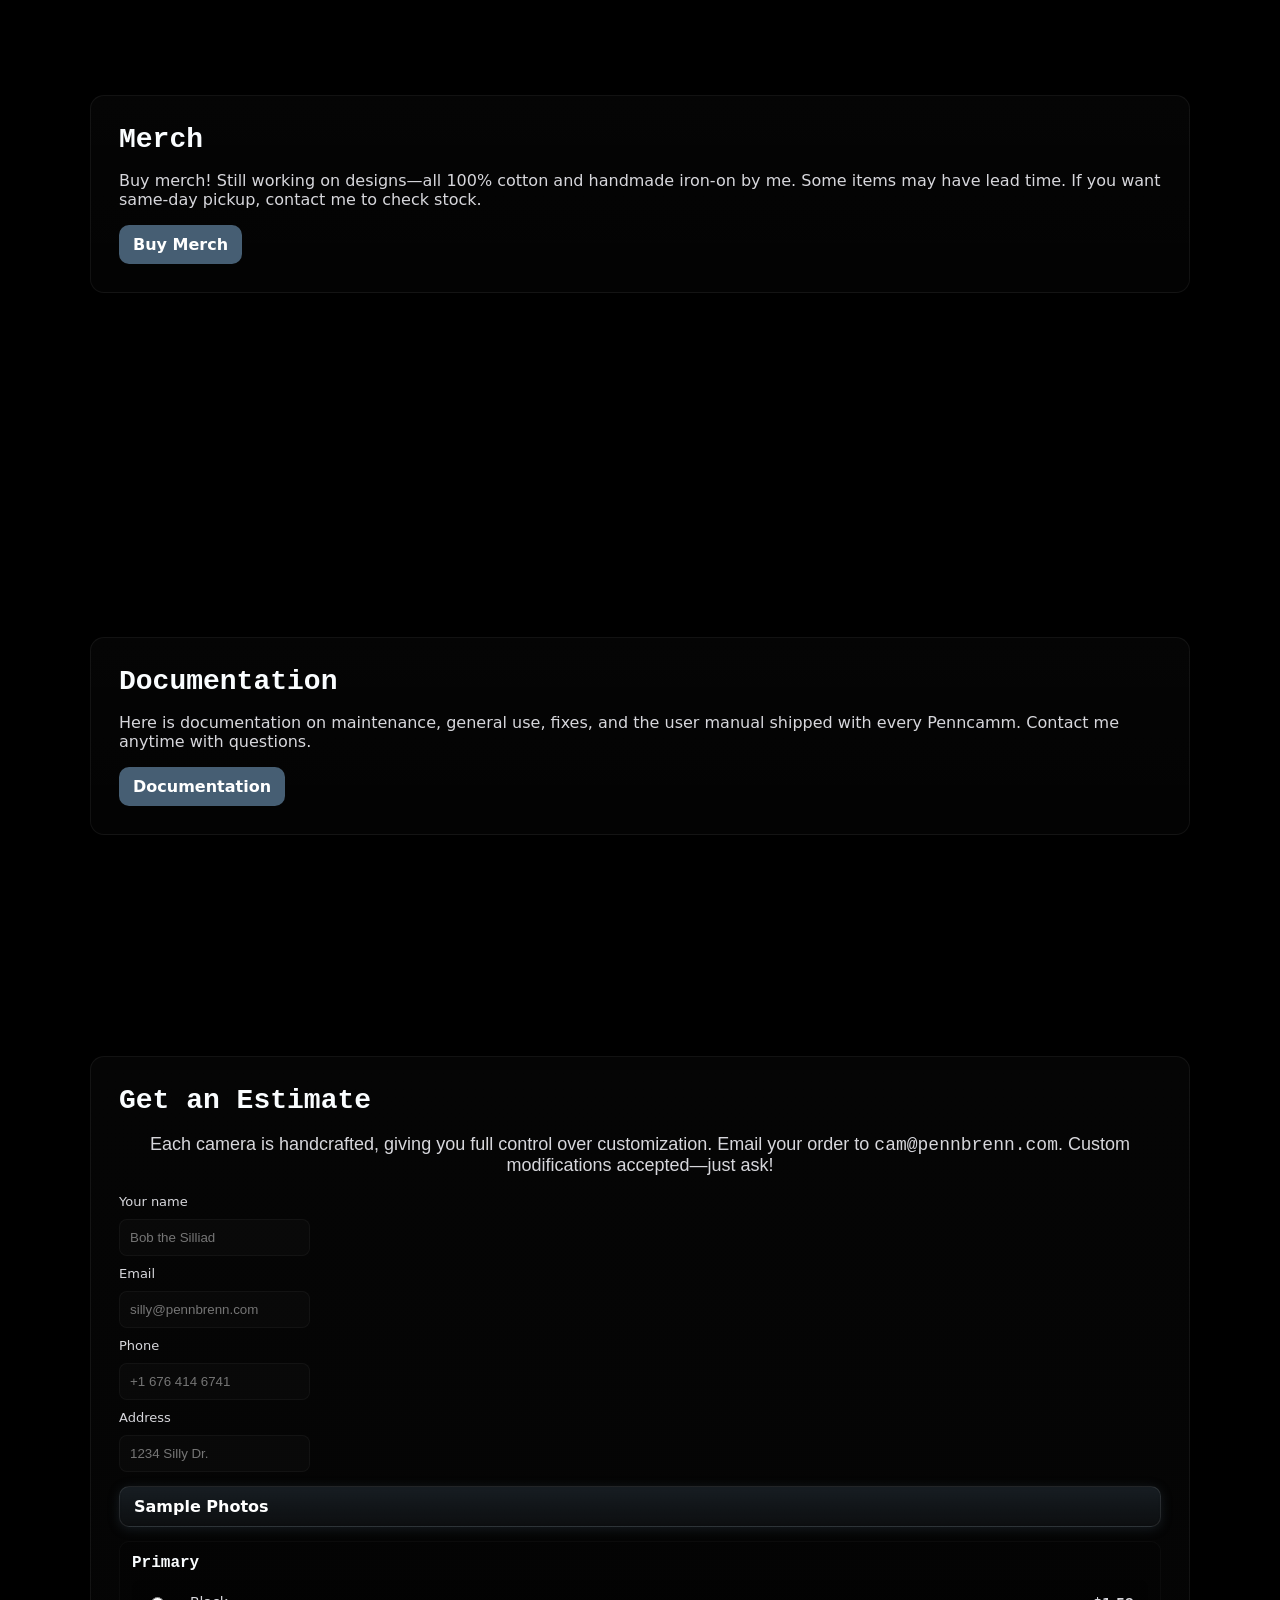
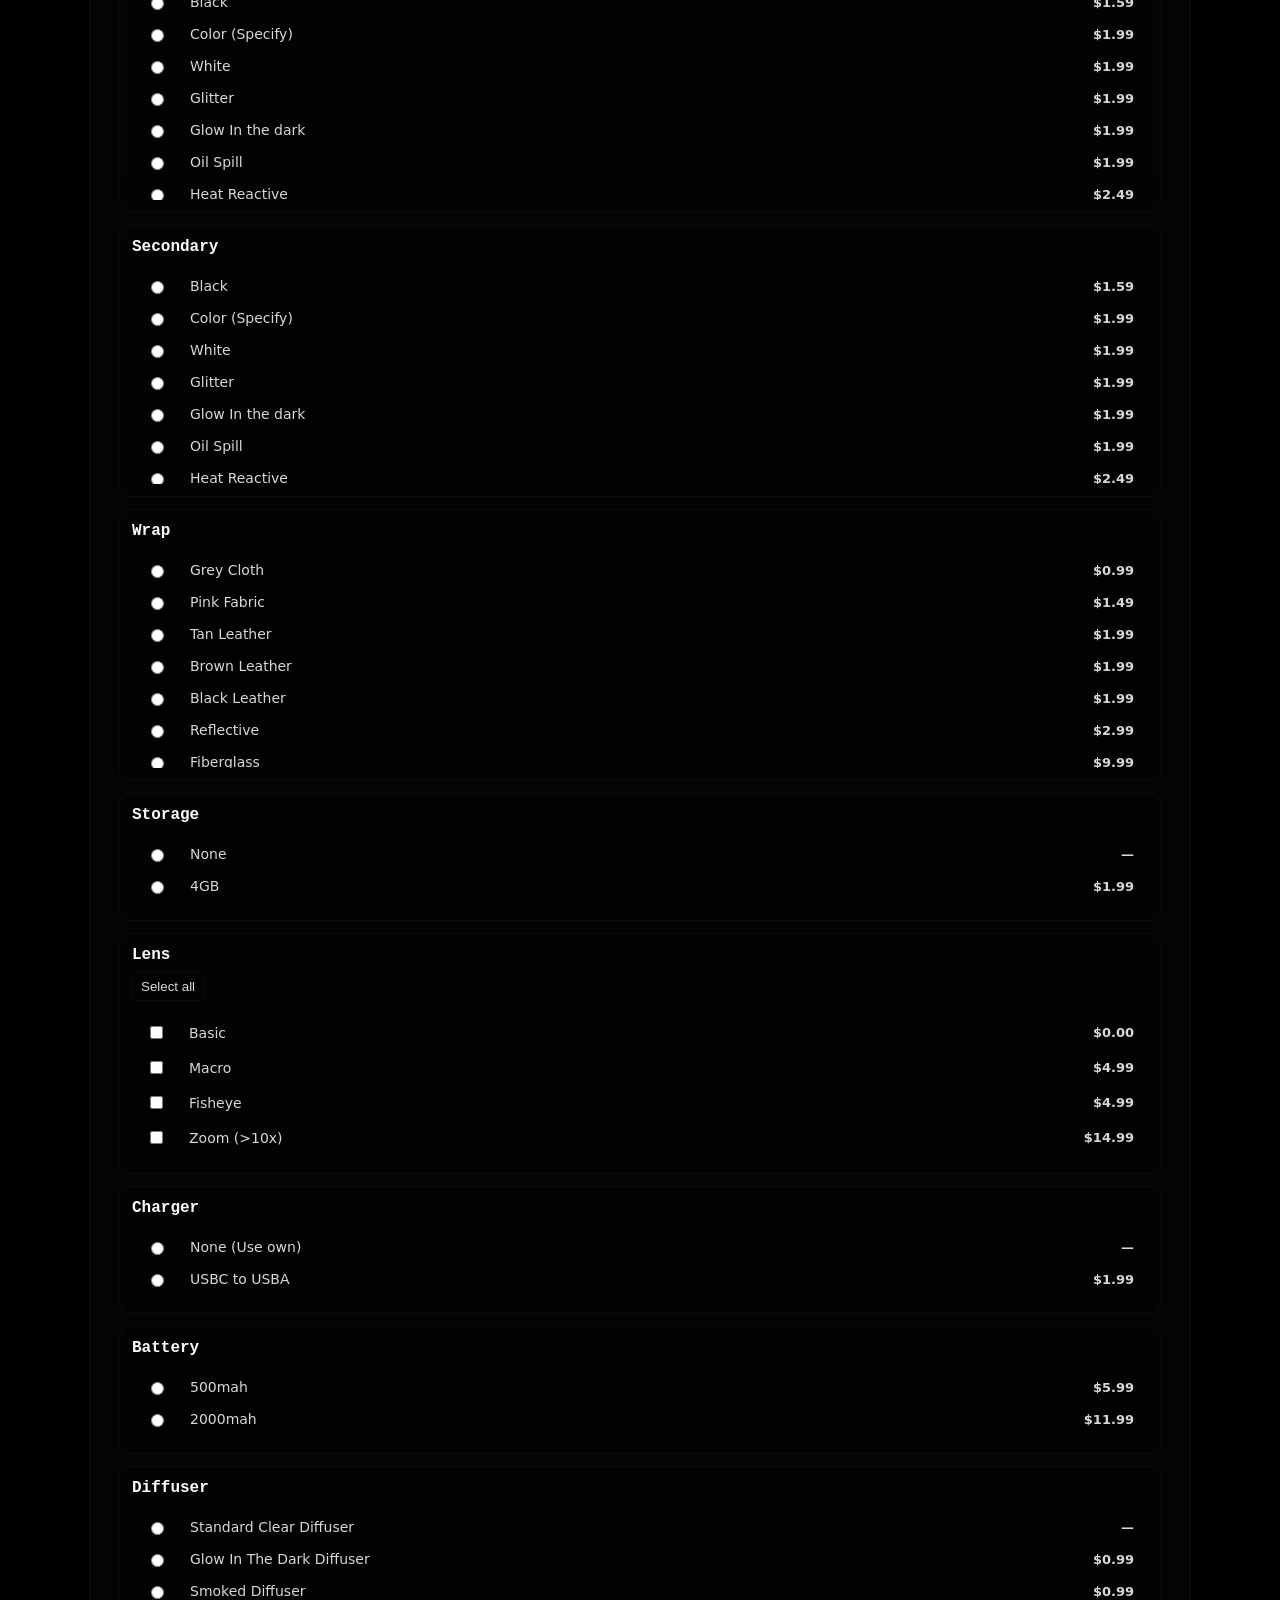
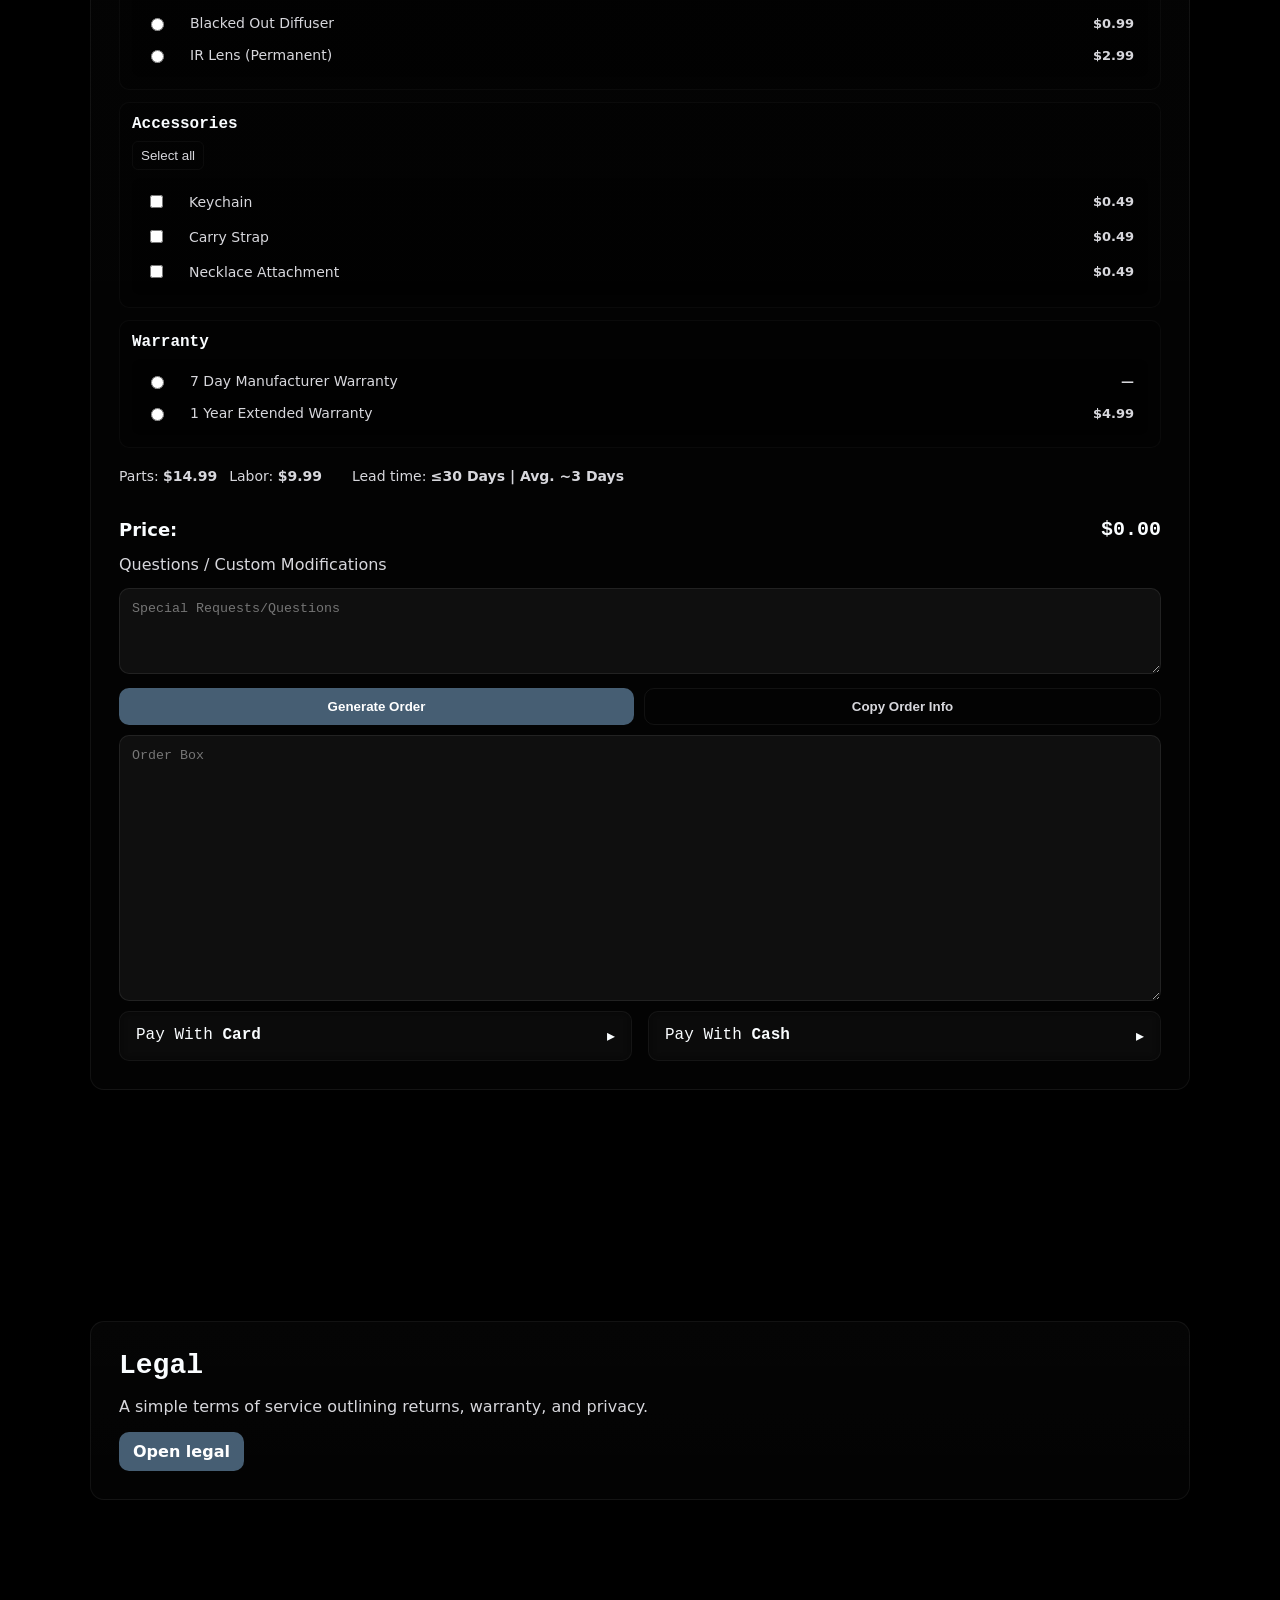
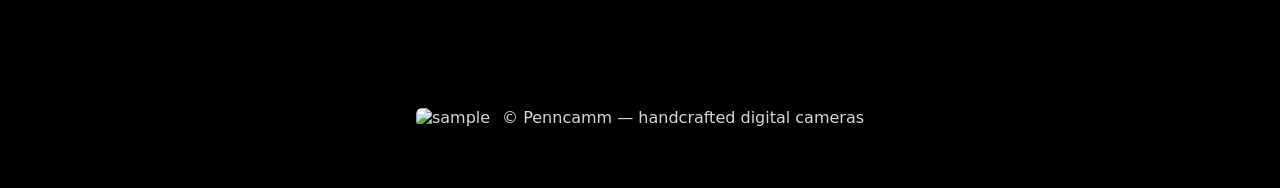
==== commit 17b06d6d: "Update index.html" ====
--- a/index.html
+++ b/index.html
@@ -280,57 +280,6 @@
           <a id="material-btn" class="btn ghost" href="https://docs.google.com/spreadsheets/d/1t8GuPmQTD5rpYl0SmdKfXX6JCIt4-1mVY-l724QitlI/edit?usp=sharing" target="_blank" rel="noopener">
             Sample Photos
           </a>
-<!-- ========== MATS ========== -->
-          <div class="accordion-item">
-            <button class="accordion-toggle">
-              <span>Sample Photos</span>
-              <span class="arrow">▸</span>
-            </button>
-            <div class="accordion-content">
-              <ul>
-                <li>
-<!-- a -->
-          <div class="accordion-item">
-            <button class="accordion-toggle">
-              <span>Sample Photos</span>
-              <span class="arrow">▸</span>
-            </button>
-            <div class="accordion-content">
-              <ul>
-                <li>
-<!-- a -->
-          <div class="accordion-item">
-            <button class="accordion-toggle">
-              <span>Sample Photos</span>
-              <span class="arrow">▸</span>
-            </button>
-            <div class="accordion-content">
-              <ul>
-                <li>
-<!-- a -->
-
-
-                  
-                  
-                </li>
-              </ul>
-            </div>
-          </div>   
-
-                  
-                  
-                </li>
-              </ul>
-            </div>
-          </div>   
-
-                  
-                  
-                </li>
-              </ul>
-            </div>
-          </div>    
-          
           <!-- Dynamic Options Loaded via JSON -->
           <div id="options-container" class="options-container">
             <p class="muted">Loading options</p>
@@ -709,3 +658,4 @@
 
 
 
+
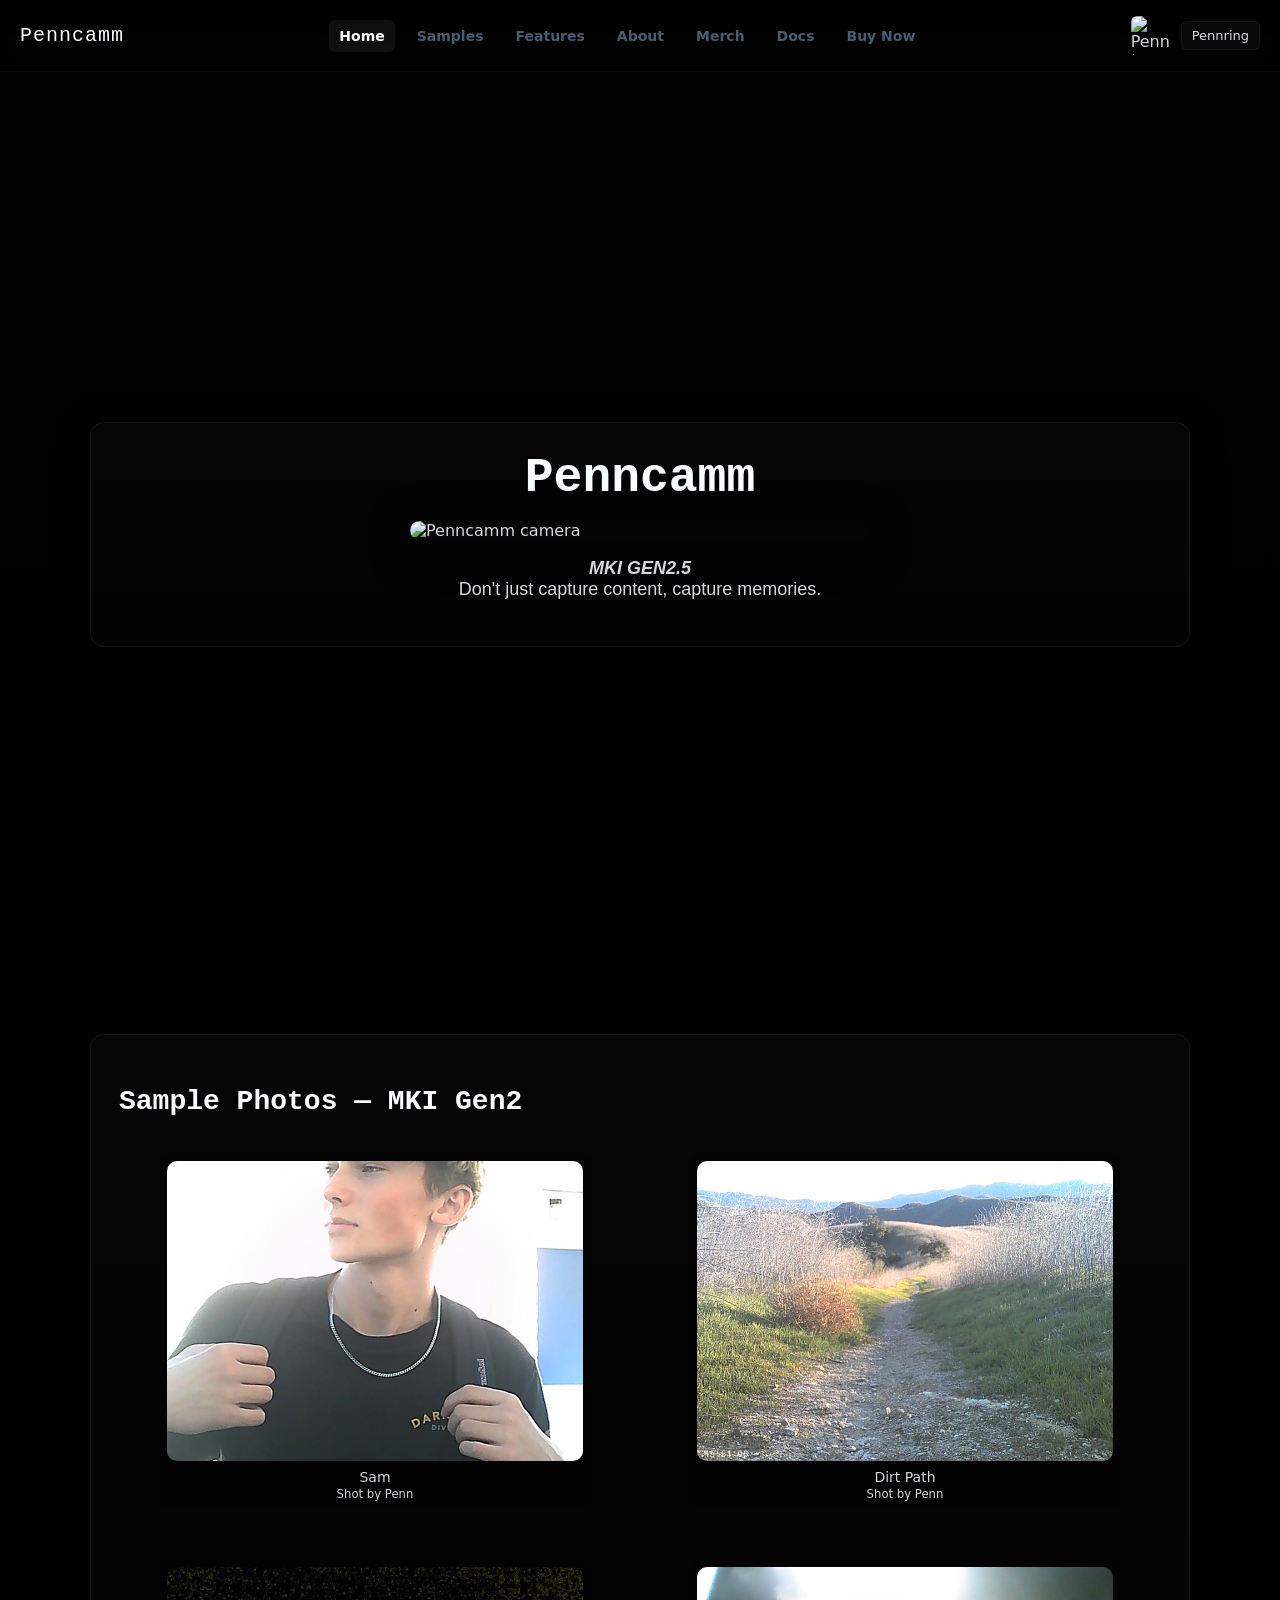
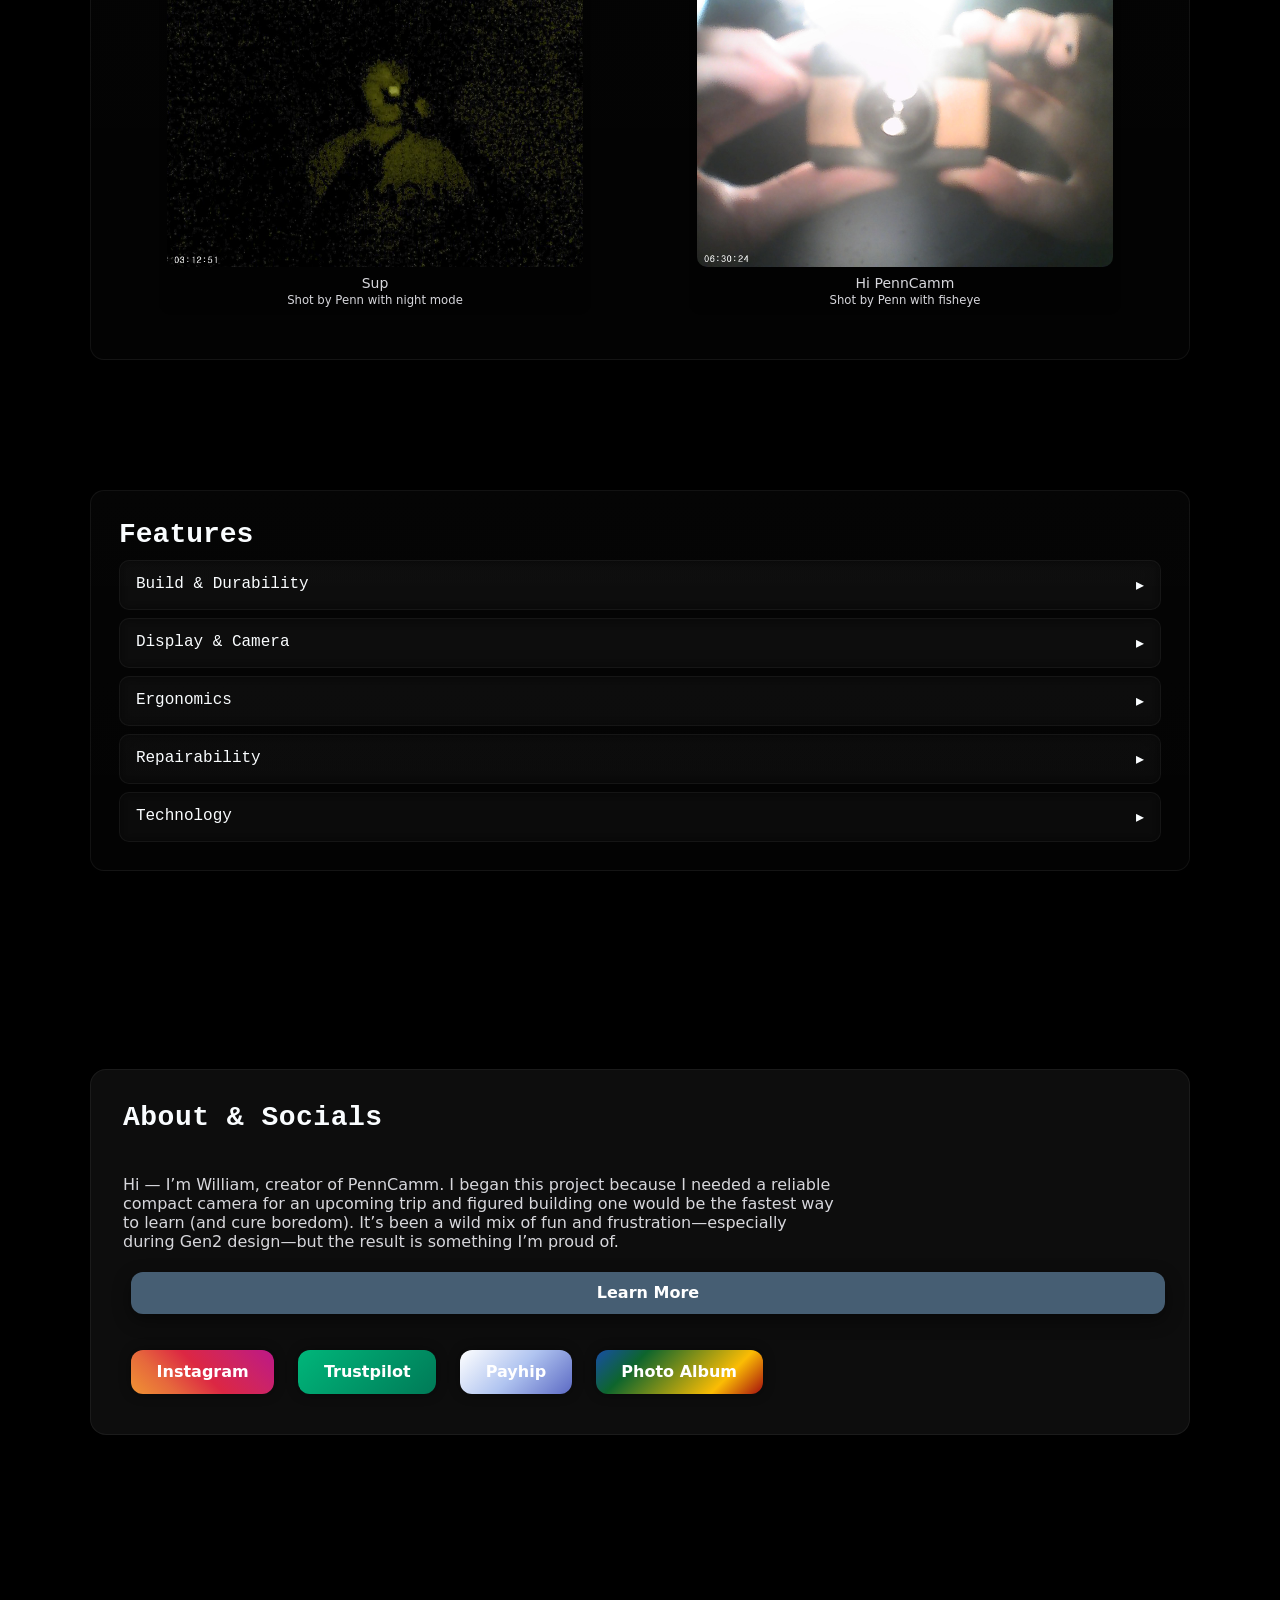
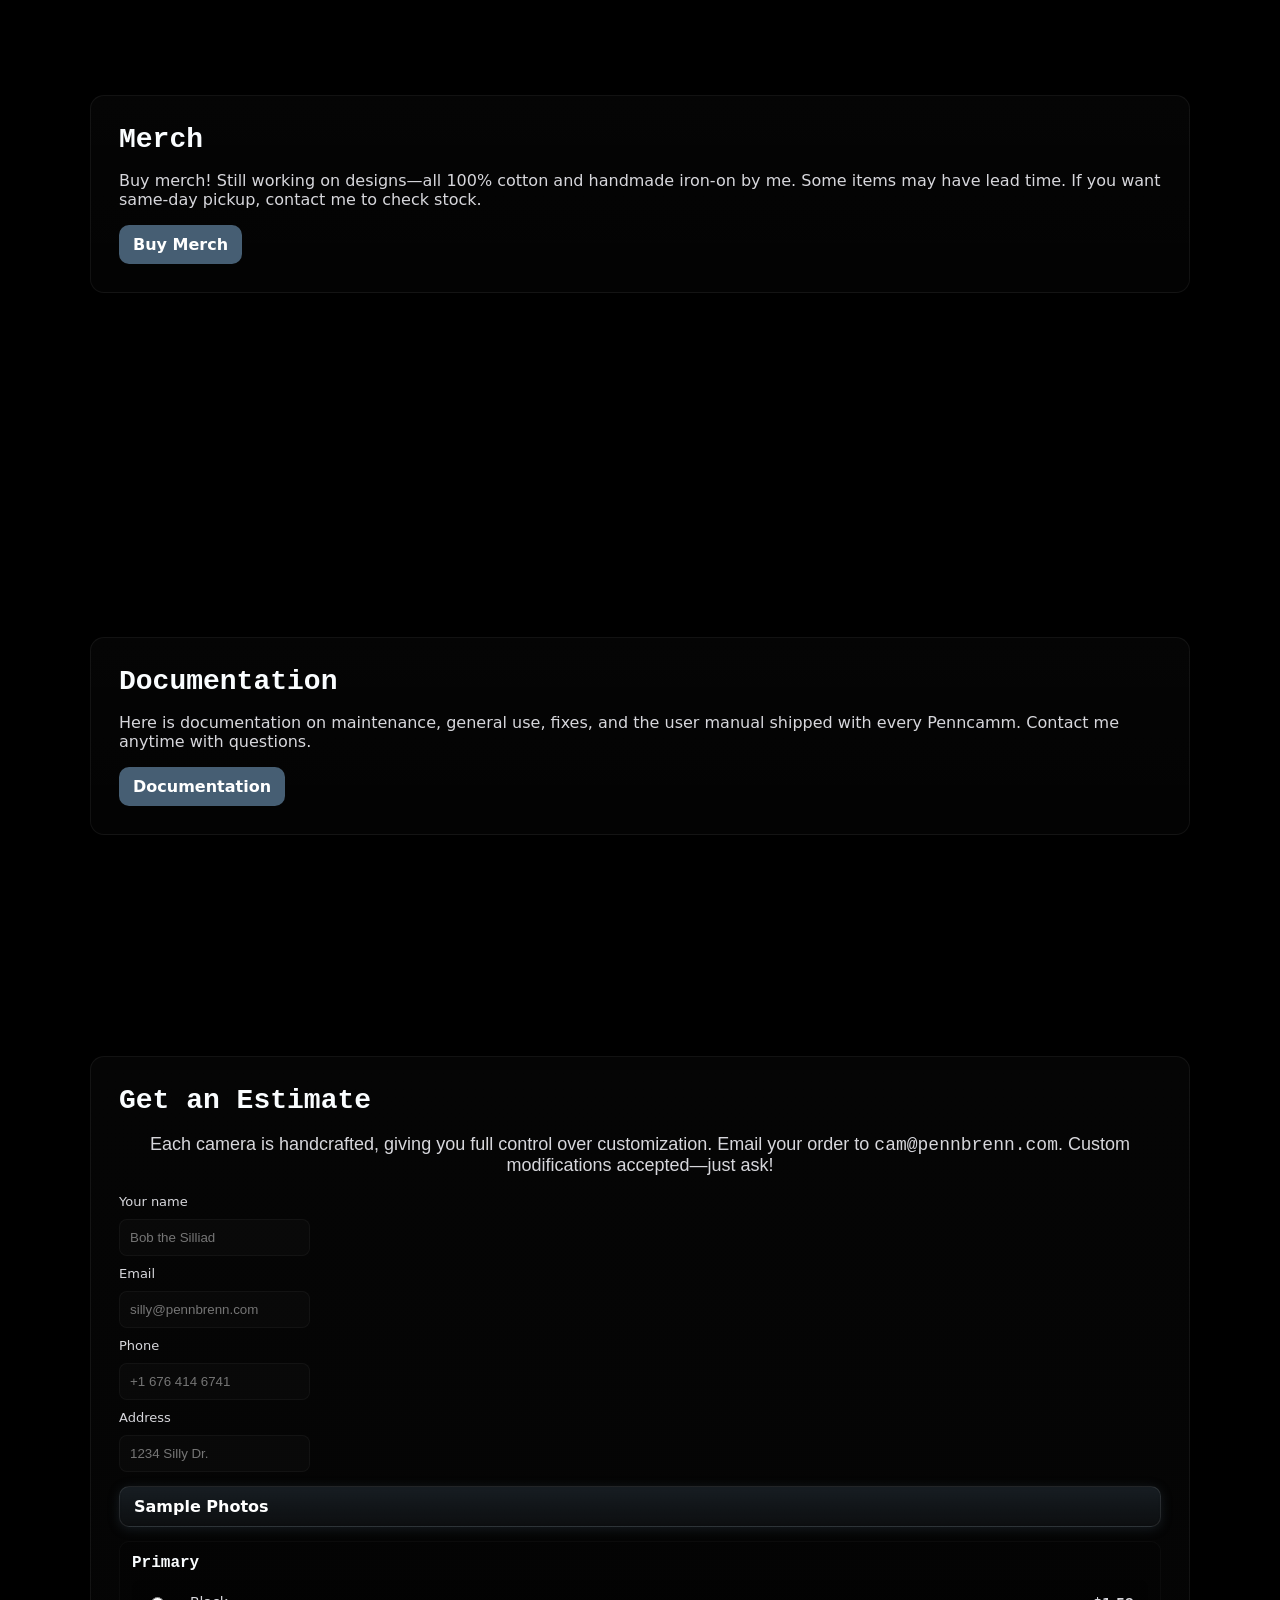
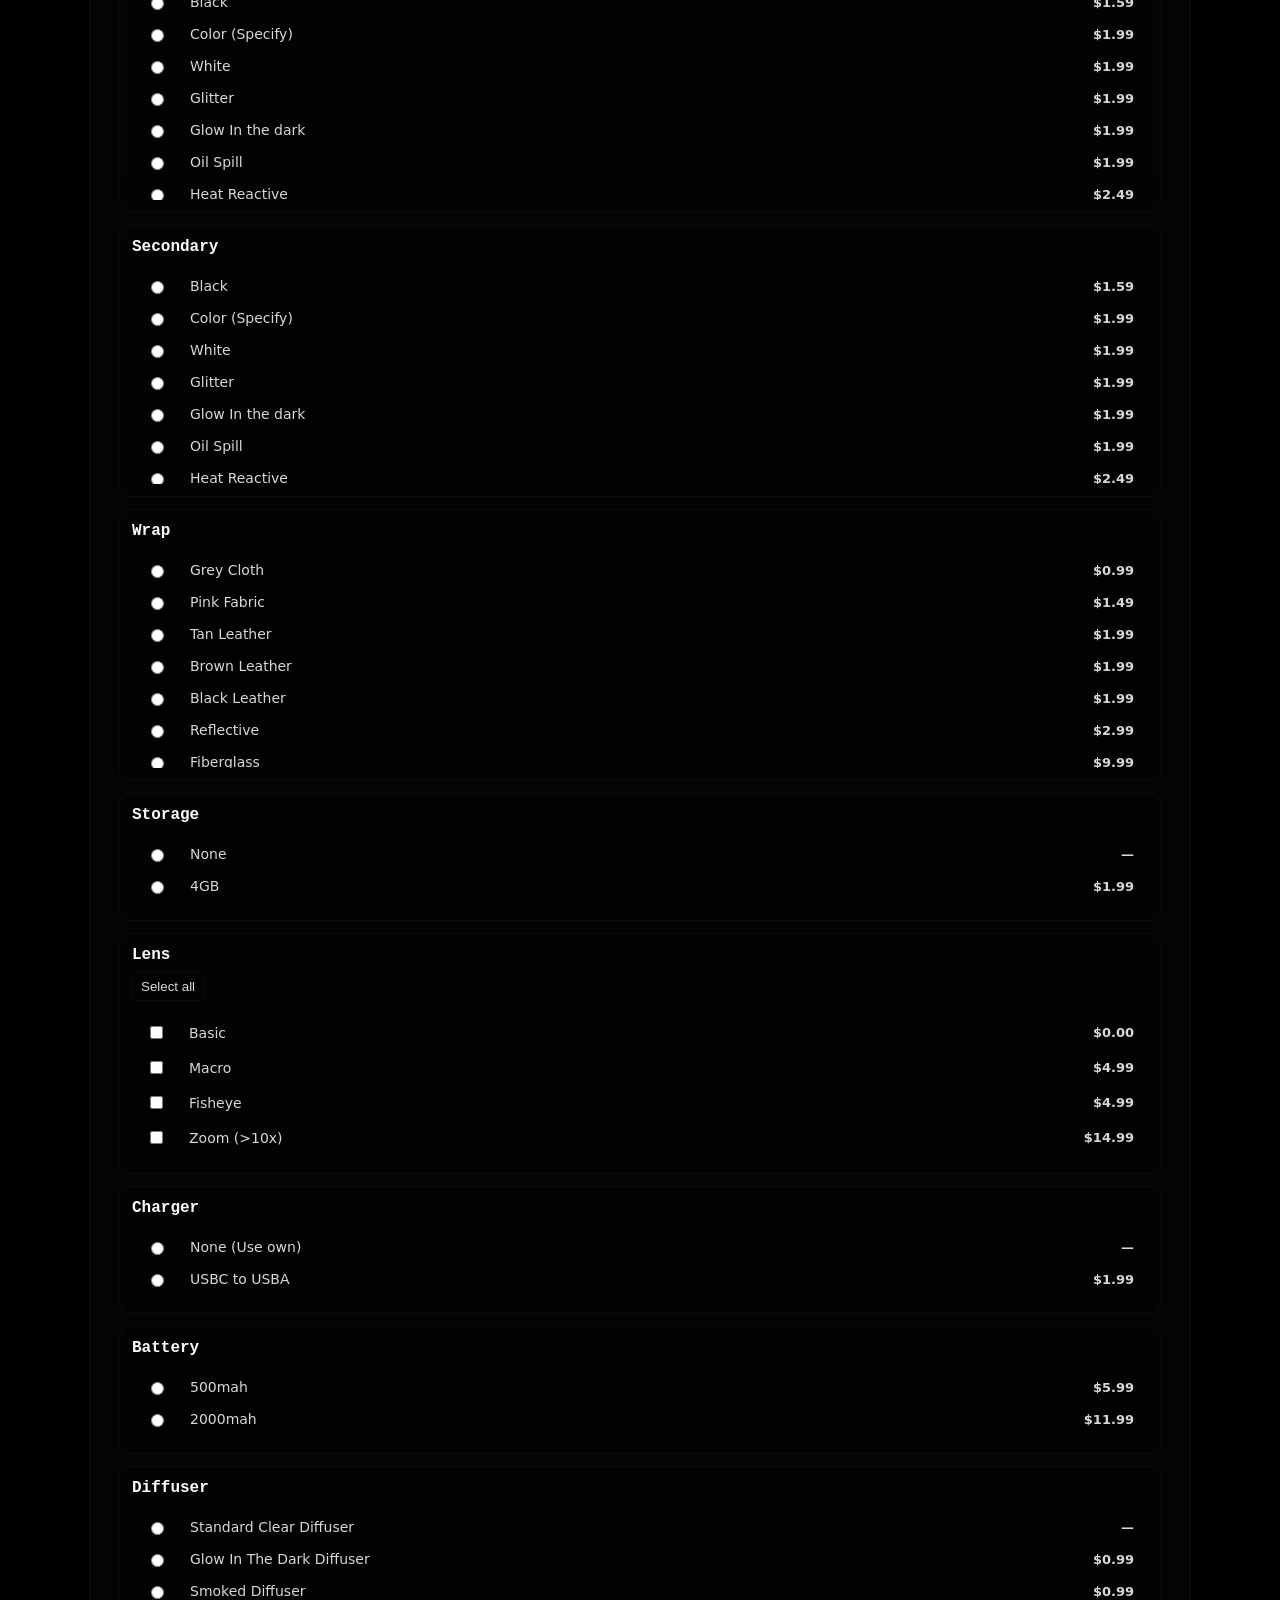
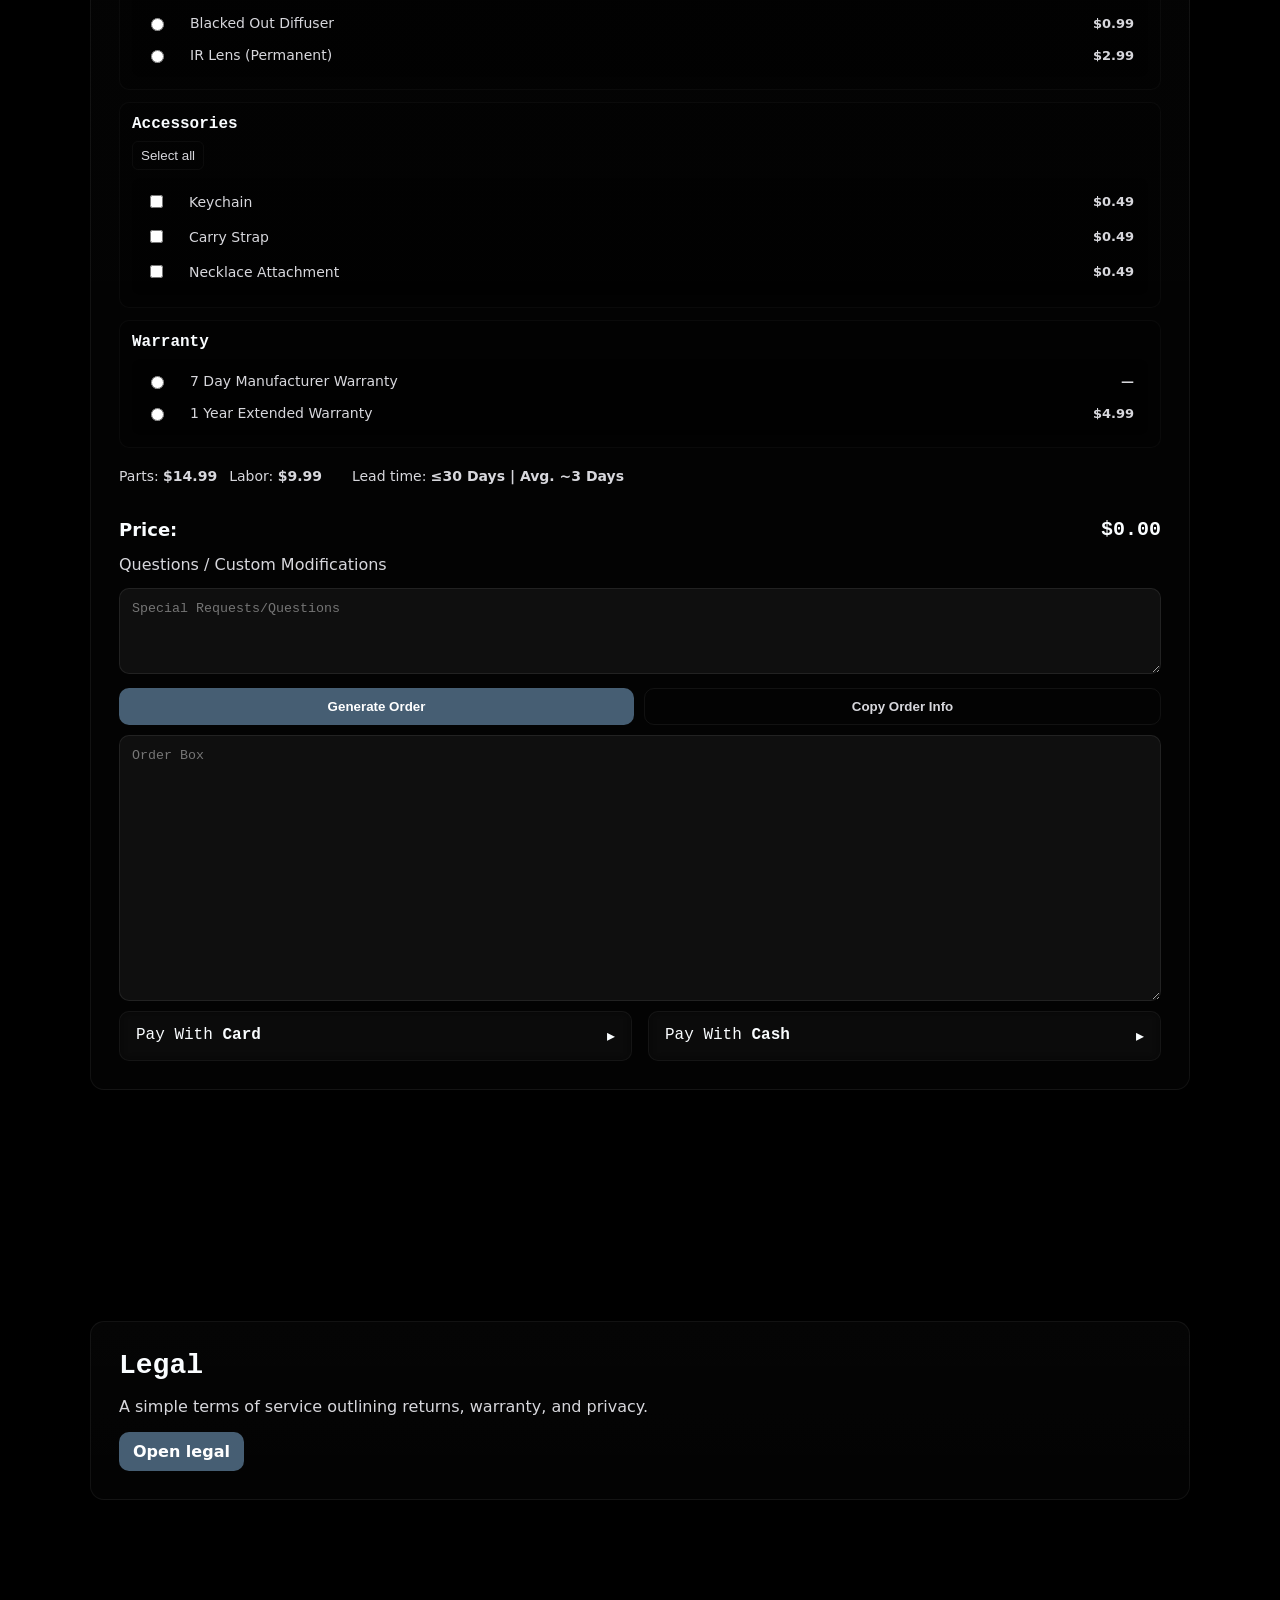
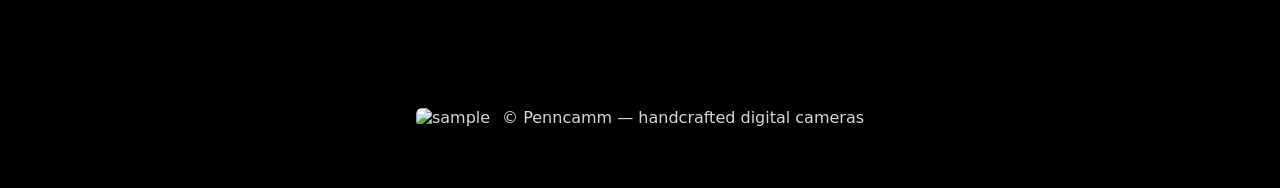
==== commit af4bbd94: "Update index.html" ====
--- a/index.html
+++ b/index.html
@@ -79,13 +79,13 @@
         <div id="samples-grid">
 
           <figure>
-            <img src="samples/sam.jpg" alt="Sam" />
-            <figcaption>Sam<br><small>Shot by Penn with post</small></figcaption>
+            <img src="samples/sam.jpg" alt="Sam Mogging" />
+            <figcaption>Sam<br><small>Shot by Penn</small></figcaption>
           </figure>
 
           <figure>
-            <img src="samples/quiet.jpg" alt="Dark Street" />
-            <figcaption>Dark Street<br><small>Shot by Penn at midnight</small></figcaption>
+            <img src="samples/pathway.jpg" alt="A dirt pathway" />
+            <figcaption>Dirt Path<br><small>Shot by Penn</small></figcaption>
           </figure>
 
           <figure>
@@ -659,3 +659,4 @@
 
 
 
+
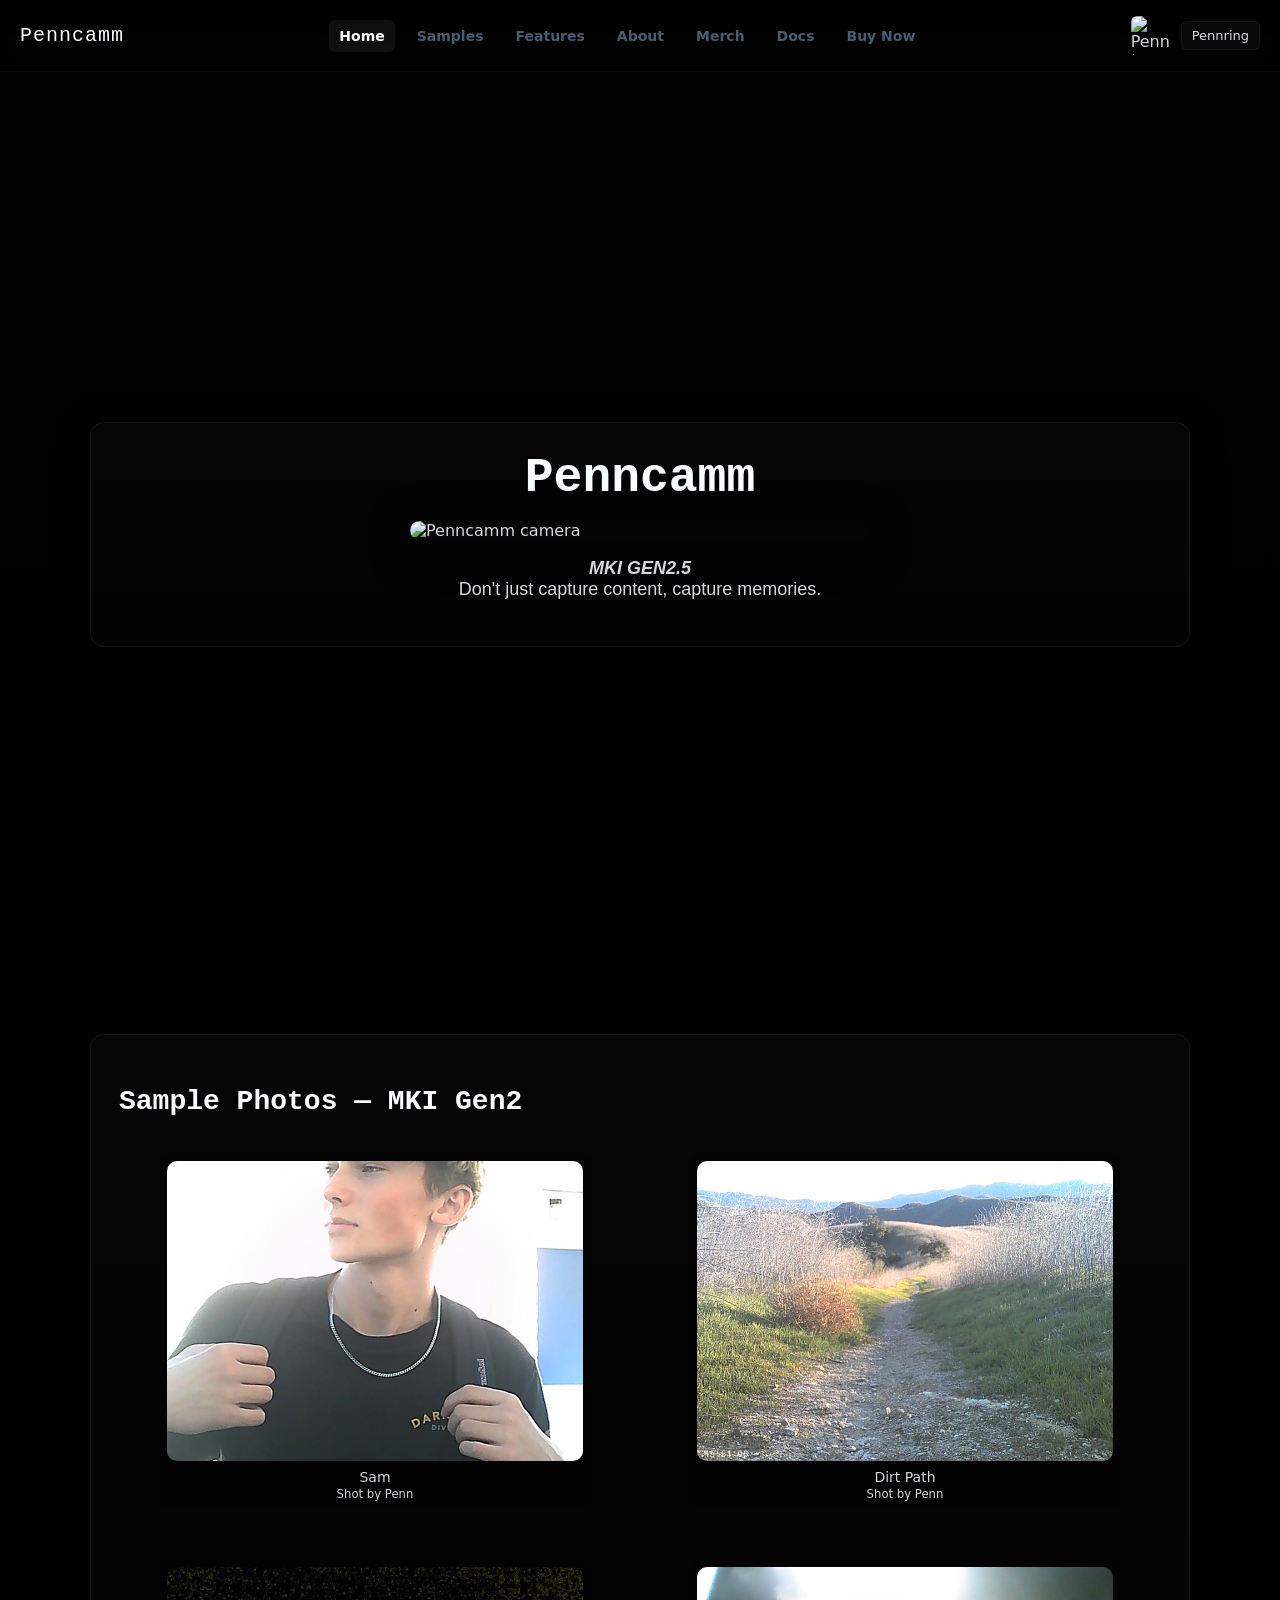
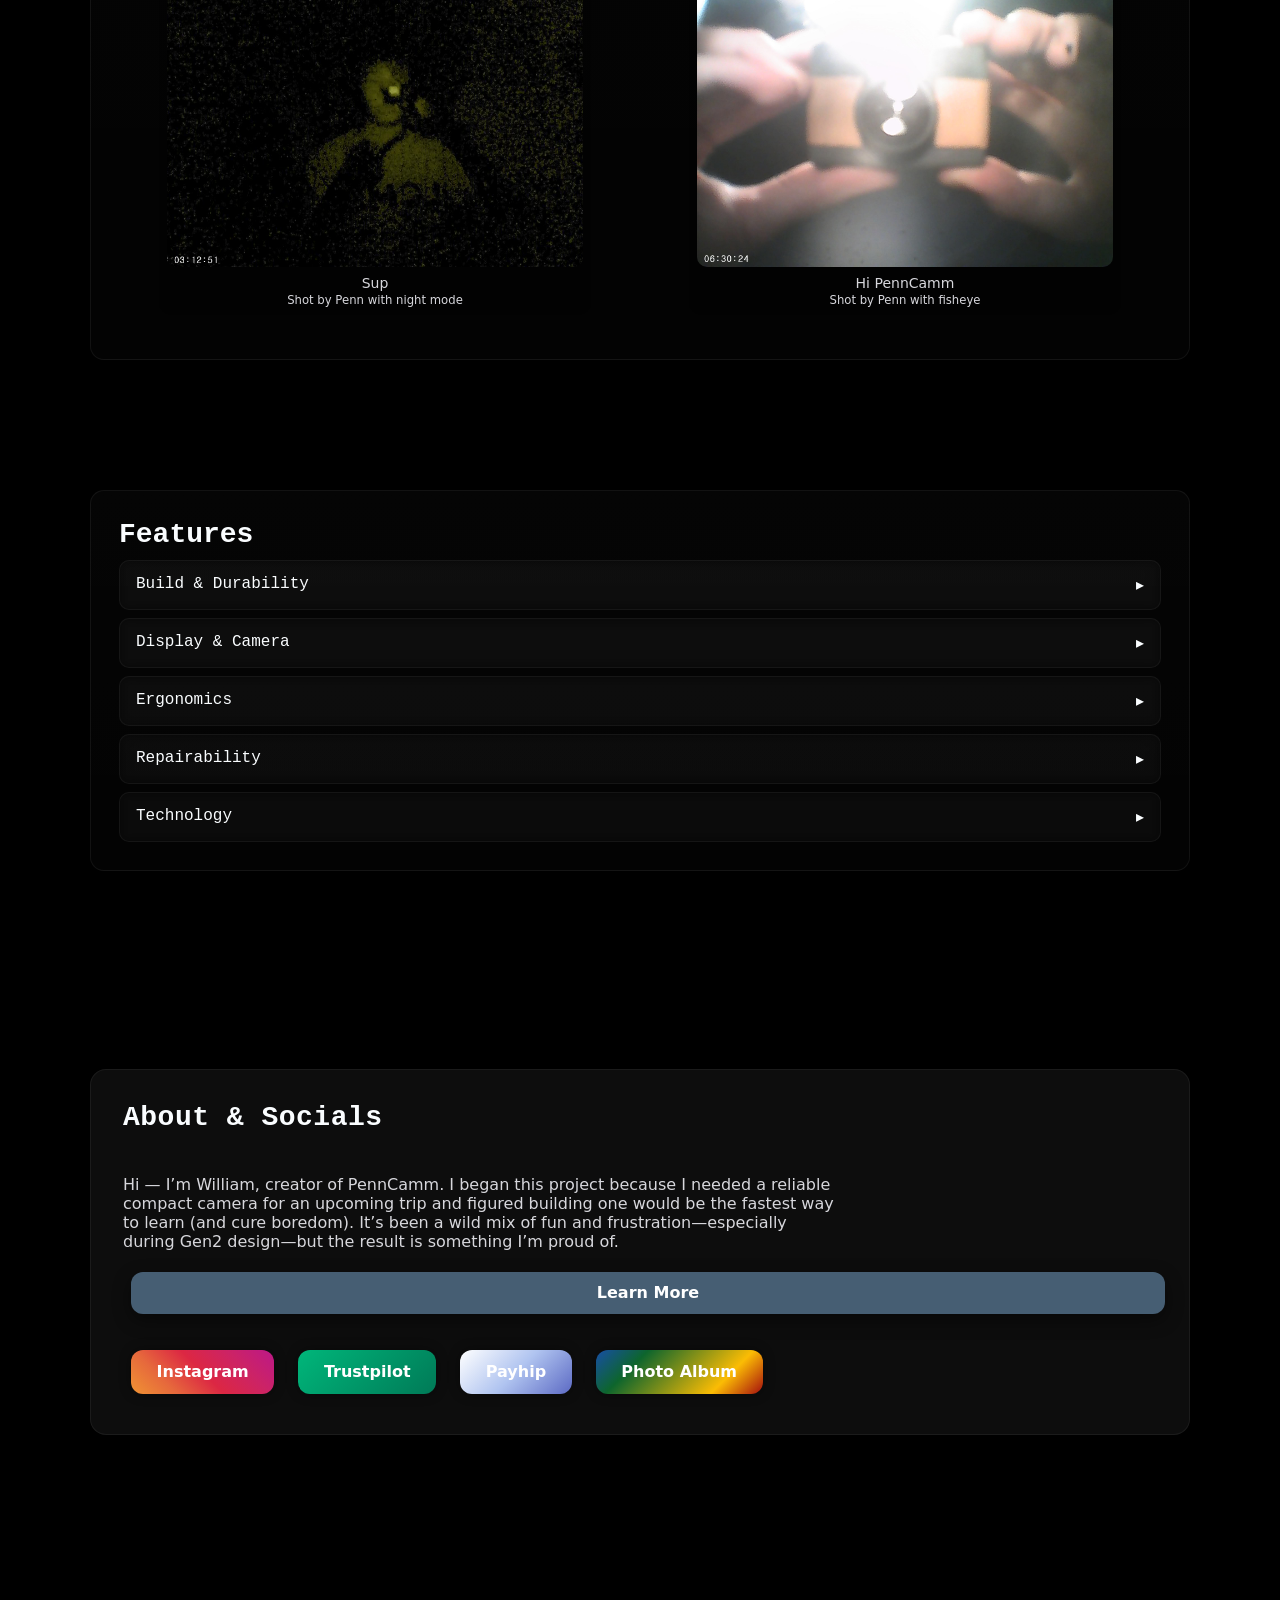
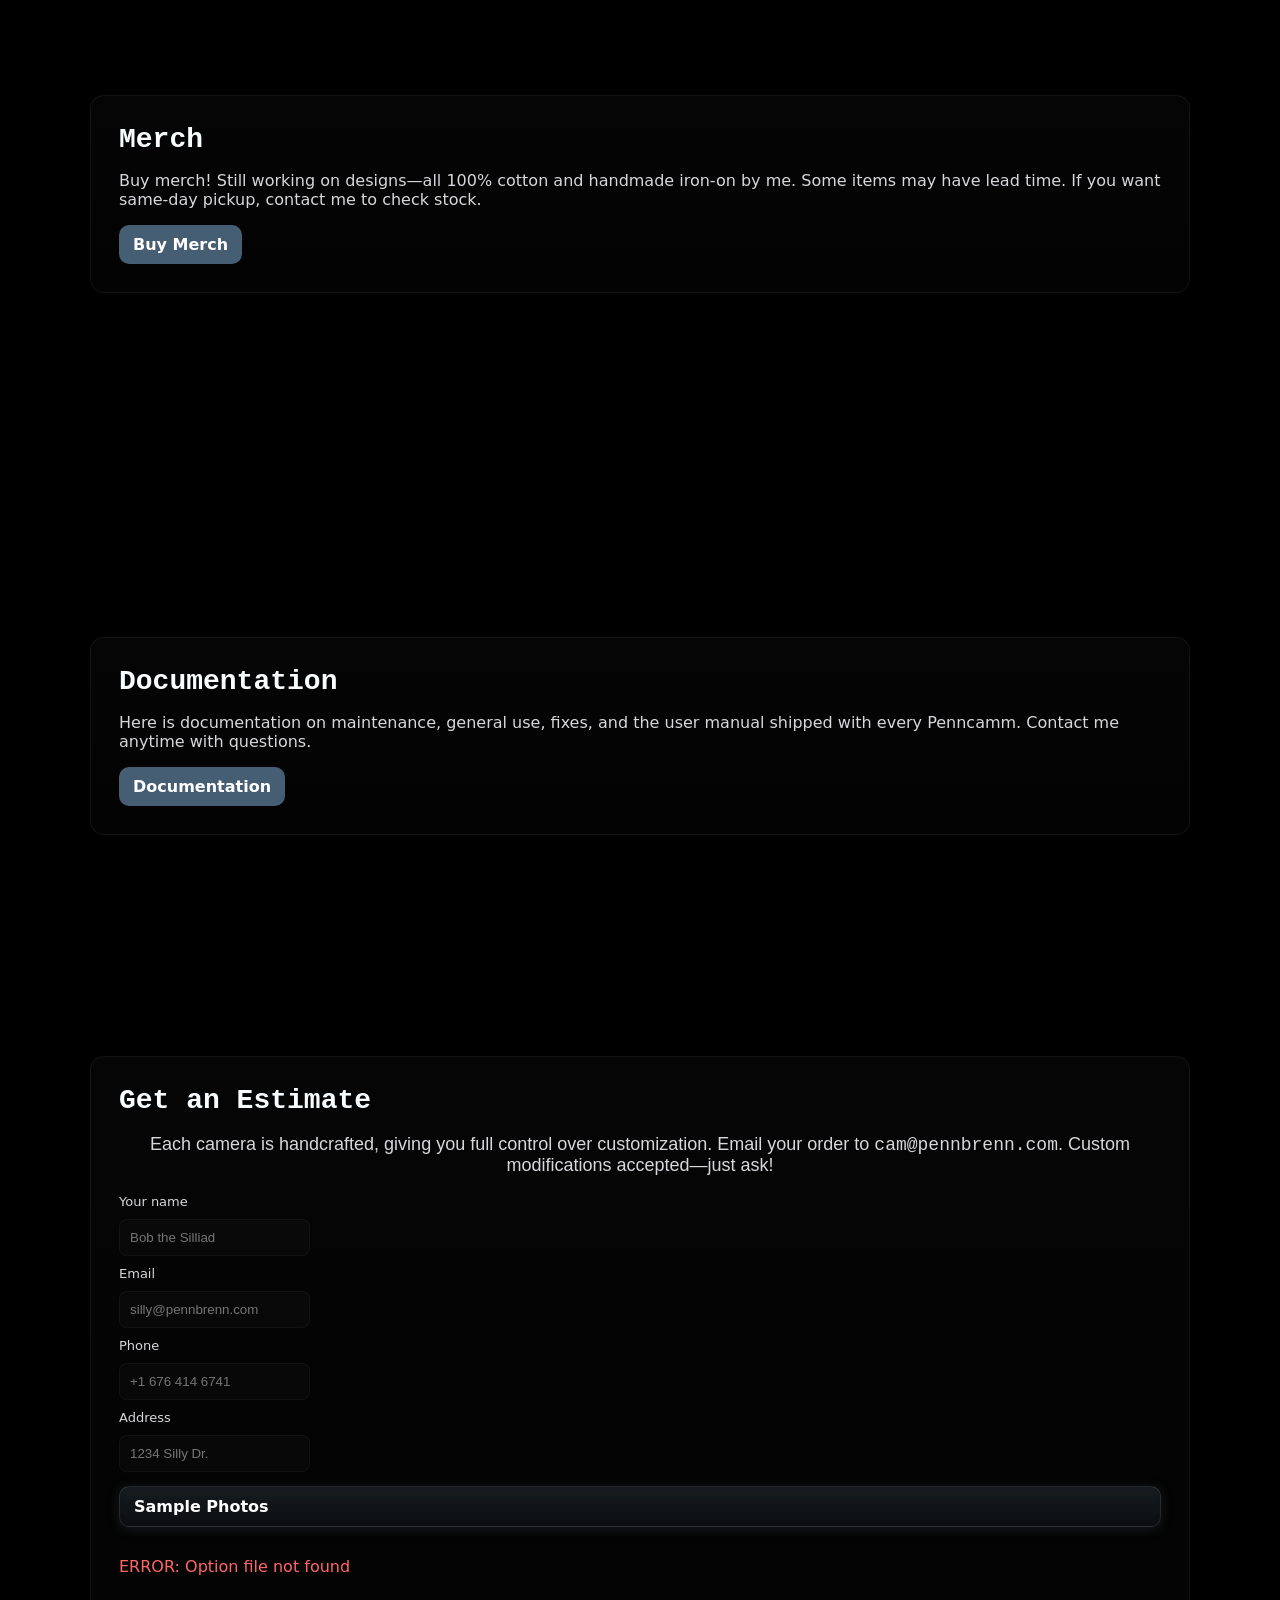
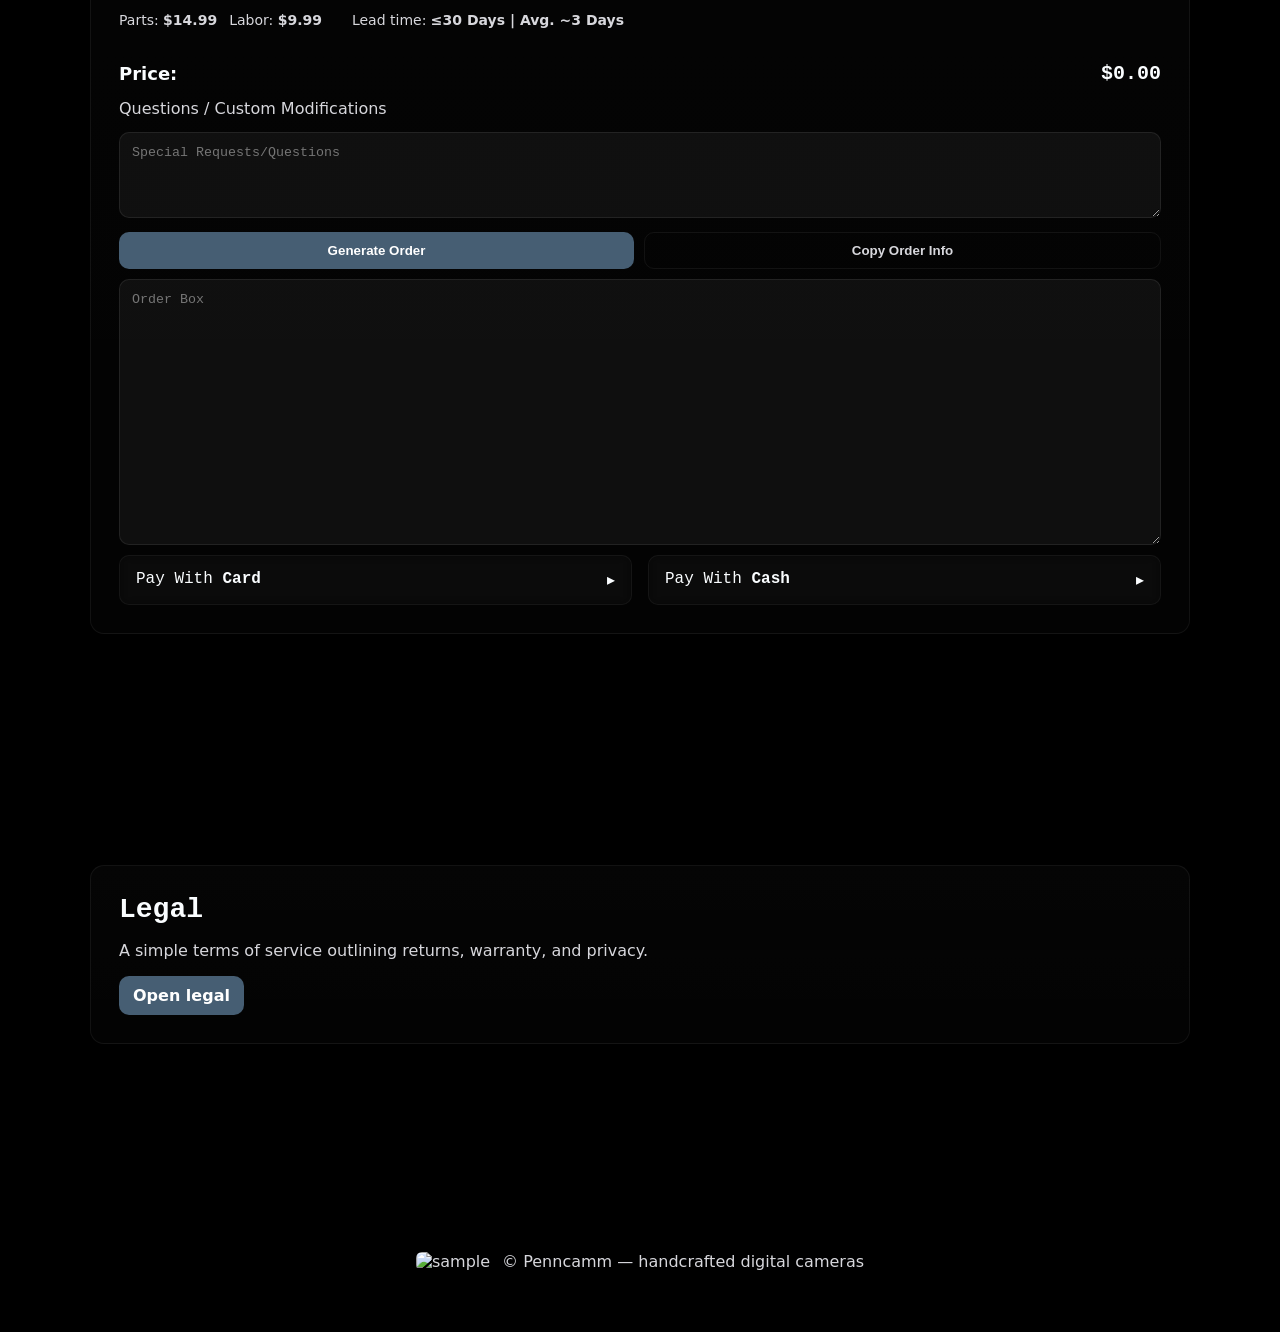
==== commit 11dd76f5: "Update index.html" ====
--- a/index.html
+++ b/index.html
@@ -37,6 +37,9 @@
   </script>
 </head>
 <body>
+<!-- 100% privacy-first analytics -->
+<script async src="https://scripts.simpleanalyticscdn.com/latest.js"></script>
+
 
   <!-- ====================== HEADER ====================== -->
   <header id="site-header" class="site-header">
@@ -54,7 +57,7 @@
 
     <div class="header-right">
       <img src="favicon96.png" alt="Penncamm logo" class="logo" />
-      <a class="webring-btn" href="https://www.pennbrenn.com/sites.html" target="_blank" rel="noopener">Pennring</a>
+      <a class="webring-btn" href="https://www.pennbrenn.com" target="_blank" rel="noopener">Pennring</a>
     </div>
   </header>
 
@@ -660,3 +663,4 @@
 
 
 
+
